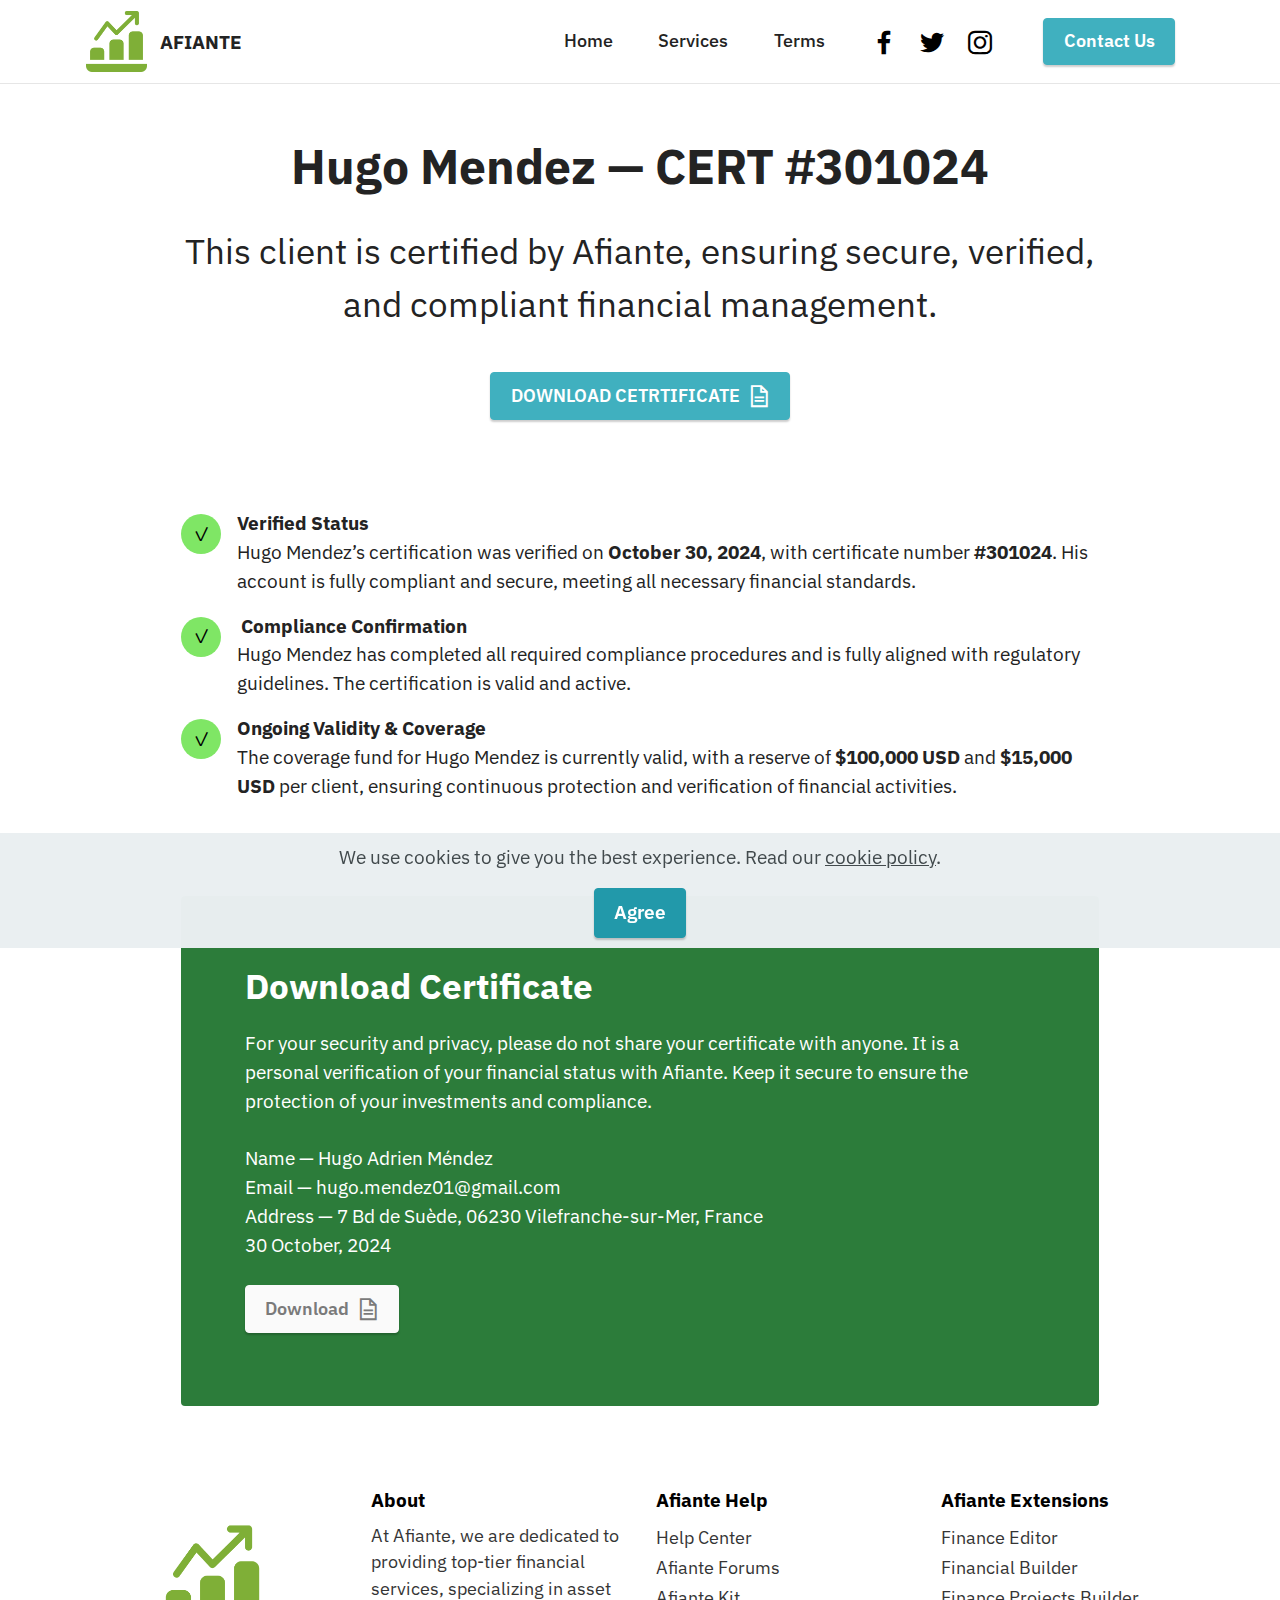
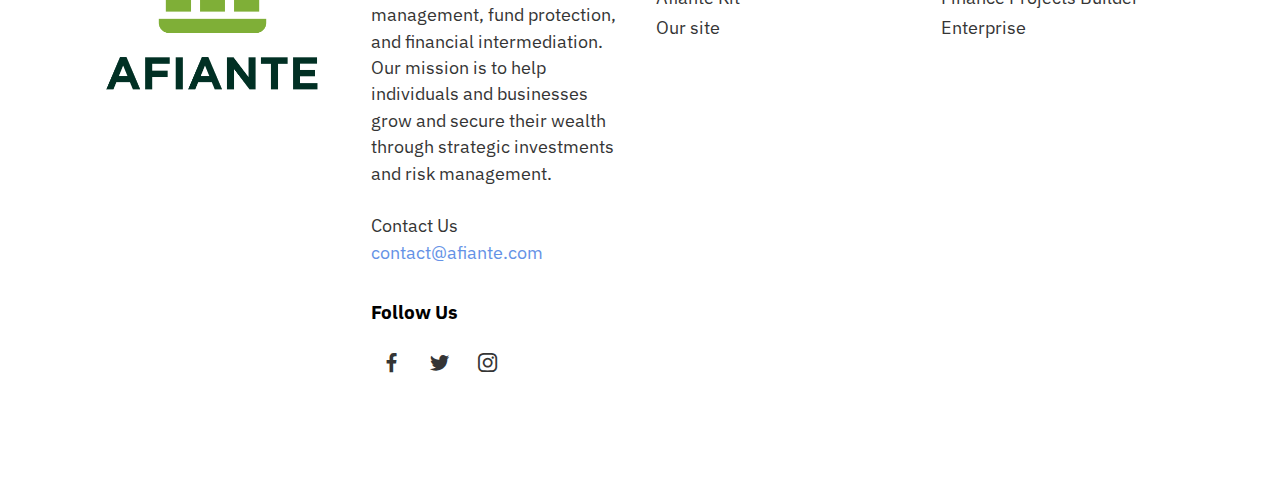
==== 301024.html @ 3132e997 "Add files via upload" ====
<!DOCTYPE html>
<html  >
<head>
  <!-- Site made with Mobirise Website Builder v5.0.29, https://mobirise.com -->
  <meta charset="UTF-8">
  <meta http-equiv="X-UA-Compatible" content="IE=edge">
  <meta name="generator" content="Mobirise v5.0.29, mobirise.com">
  <meta name="twitter:card" content="summary_large_image"/>
  <meta name="twitter:image:src" content="assets/images/301024-meta.png">
  <meta property="og:image" content="assets/images/301024-meta.png">
  <meta name="twitter:title" content="HUGO MENDEZ - CERTIFICATE #301024 | AFIANTE">
  <meta name="viewport" content="width=device-width, initial-scale=1, minimum-scale=1">
  <link rel="shortcut icon" href="assets/images/favicon-32x32-32x32-1.png" type="image/x-icon">
  <meta name="description" content="Hugo Mendez is certified by Afiante, ensuring their investments are managed with the highest standards of security, compliance, and transparency. Our certification process guarantees that all financial activities are verified, protected, and fully aligned with regulatory requirements.">
  
  
  <title>HUGO MENDEZ - CERTIFICATE #301024 | AFIANTE</title>
  <link rel="stylesheet" href="assets/web/assets/mobirise-icons2/mobirise2.css">
  <link rel="stylesheet" href="assets/tether/tether.min.css">
  <link rel="stylesheet" href="assets/bootstrap/css/bootstrap.min.css">
  <link rel="stylesheet" href="assets/bootstrap/css/bootstrap-grid.min.css">
  <link rel="stylesheet" href="assets/bootstrap/css/bootstrap-reboot.min.css">
  <link rel="stylesheet" href="assets/dropdown/css/style.css">
  <link rel="stylesheet" href="assets/socicon/css/styles.css">
  <link rel="stylesheet" href="assets/theme/css/style.css">
  <link rel="preload" as="style" href="assets/mobirise/css/mbr-additional.css"><link rel="stylesheet" href="assets/mobirise/css/mbr-additional.css" type="text/css">
  
  
  
  
</head>
<body>
  
  <section class="menu cid-uF2bvVmSn4" once="menu" id="menu1-16">
    
    <nav class="navbar navbar-dropdown navbar-fixed-top navbar-expand-lg">
        <div class="container">
            <div class="navbar-brand">
                <span class="navbar-logo">
                    <a href="index.html">
                        <img src="assets/images/4-121x121.png" alt="Afiante" style="height: 3.8rem;">
                    </a>
                </span>
                <span class="navbar-caption-wrap"><a class="navbar-caption text-black text-primary display-7" href="index.html">AFIANTE</a></span>
            </div>
            <button class="navbar-toggler" type="button" data-toggle="collapse" data-target="#navbarSupportedContent" aria-controls="navbarNavAltMarkup" aria-expanded="false" aria-label="Toggle navigation">
                <div class="hamburger">
                    <span></span>
                    <span></span>
                    <span></span>
                    <span></span>
                </div>
            </button>
            <div class="collapse navbar-collapse" id="navbarSupportedContent">
                <ul class="navbar-nav nav-dropdown" data-app-modern-menu="true"><li class="nav-item"><a class="nav-link link text-black text-primary display-4" href="index.html">Home</a></li><li class="nav-item"><a class="nav-link link text-black text-primary display-4" href="index.html#features13-r">Services</a></li>
                    <li class="nav-item"><a class="nav-link link text-black text-primary display-4" href="terms.html">
                            Terms</a></li></ul>
                <div class="icons-menu">
                    <a class="iconfont-wrapper" href="https://facebook.com/" target="_blank">
                        <span class="p-2 mbr-iconfont socicon-facebook socicon"></span>
                    </a>
                    <a class="iconfont-wrapper" href="https://x.com/" target="_blank">
                        <span class="p-2 mbr-iconfont socicon-twitter socicon"></span>
                    </a>
                    <a class="iconfont-wrapper" href="https://instagram.com/" target="_blank">
                        <span class="p-2 mbr-iconfont socicon-instagram socicon"></span>
                    </a>
                    
                </div>
                <div class="navbar-buttons mbr-section-btn"><a class="btn btn-success display-4" href="mailto:contact@afiante.com">
                        Contact Us</a></div>
            </div>
        </div>
    </nav>

</section>

<section class="engine"><a href="https://mobirise.info/r">free bootstrap templates</a></section><section class="content4 cid-uF2fAWMcVu" id="content4-1f">
    
    <div class="container">
        <div class="row justify-content-center">
            <div class="title col-md-12 col-lg-10">
                <h3 class="mbr-section-title mbr-fonts-style align-center mb-4 display-2">
                    <strong>Hugo Mendez — CERT #301024</strong></h3>
                <h4 class="mbr-section-subtitle align-center mbr-fonts-style mb-4 display-5">This client is certified by Afiante, ensuring secure, verified, and compliant financial management.</h4>
                <div class="mbr-section-btn align-center"><a class="btn btn-success display-4" href="https://afiante.com/301024.pdf" target="_blank"><span class="mobi-mbri mobi-mbri-file mbr-iconfont mbr-iconfont-btn"></span>DOWNLOAD CETRTIFICATE</a></div>
            </div>
        </div>
    </div>
</section>

<section class="content8 cid-uF2f9AU2Yx" id="content8-1a">
    
    <div class="container">
        <div class="row justify-content-center">
            <div class="counter-container col-md-12 col-lg-10">
                
                <div class="mbr-text mbr-fonts-style display-7">
                    <ul>
                        <li><strong>Verified Status<br></strong>Hugo Mendez’s certification was verified on <strong>October 30, 2024</strong>, with certificate number<strong> #301024</strong>. His account is fully compliant and secure, meeting all necessary financial standards.</li></ul><ul>
                        <li><strong>&nbsp;Compliance Confirmation<br></strong>Hugo Mendez has completed all required compliance procedures and is fully aligned with regulatory guidelines. The certification is valid and active.</li>
                        <li><strong>Ongoing Validity &amp; Coverage<br></strong>The coverage fund for Hugo Mendez is currently valid, with a reserve of <strong>$100,000 USD</strong> and <strong>$15,000 USD</strong> per client, ensuring continuous protection and verification of financial activities.</li>
                    </ul>
                </div>
            </div>
        </div>
    </div>
</section>

<section class="content15 cid-uF2fu4uPyX" id="content15-1d">

    

    
    <div class="container">
        <div class="row justify-content-center">
            <div class="card col-md-12 col-lg-10">
                <div class="card-wrapper">
                    <div class="card-box align-left">
                        <h4 class="card-title mbr-fonts-style mbr-white mb-3 display-5"><strong>Download Certificate</strong></h4>
                        <p class="mbr-text mbr-fonts-style display-7">For your security and privacy, please do not share your certificate with anyone. It is a personal verification of your financial status with Afiante. Keep it secure to ensure the protection of your investments and compliance.<br><br>Name — Hugo Adrien Méndez
<br>Email — hugo.mendez01@gmail.com
<br>Address — 7 Bd de Suède, 06230 Vilefranche-sur-Mer, France
<br> 30 October, 2024<br></p>
                        <div class="mbr-section-btn mt-3"><a class="btn btn-white display-4" href="https://afiante.com/301024.pdf" target="_blank"><span class="mobi-mbri mobi-mbri-file mbr-iconfont mbr-iconfont-btn"></span>Download</a></div>
                    </div>
                </div>
            </div>
        </div>
    </div>
</section>

<section class="footer4 cid-uF2bvWkUPP" once="footers" id="footer4-18">

    
    
    <div class="container">
        <div class="row mbr-white">
            <div class="col-12 col-md-6 col-lg-3">
                <div class="media-wrap">
                    <a href="index.html">
                        <img src="assets/images/dark-green-modern-illustrative-finance-service-logo-1-500x500.png" alt="Afiante">
                    </a>
                </div>
            </div>
            <div class="col-12 col-md-6 col-lg-3">
                <h5 class="mbr-section-subtitle mbr-fonts-style mb-2 display-7">
                    <strong>About</strong>
                </h5>
                <p class="mbr-text mbr-fonts-style mb-4 display-4">
                    At Afiante, we are dedicated to providing top-tier financial services, specializing in asset management, fund protection, and financial intermediation. Our mission is to help individuals and businesses grow and secure their wealth through strategic investments and risk management.<br><br>Contact Us<br><a href="mailto:contact@afiante.com" class="text-primary">contact@afiante.com</a><br></p>
                <h5 class="mbr-section-subtitle mbr-fonts-style mb-3 display-7">
                    <strong>Follow Us</strong>
                </h5>
                <div class="social-row display-7">
                    <div class="soc-item">
                        <a href="https://facebook.com/" target="_blank">
                            <span class="mbr-iconfont socicon-facebook socicon" style="color: rgb(53, 53, 53); fill: rgb(53, 53, 53);"></span>
                        </a>
                    </div>
                    <div class="soc-item">
                        <a href="https://x.com/" target="_blank">
                            <span class="mbr-iconfont socicon-twitter socicon" style="color: rgb(53, 53, 53); fill: rgb(53, 53, 53);"></span>
                        </a>
                    </div>
                    <div class="soc-item">
                        <a href="https://instagram.com/" target="_blank">
                            <span class="mbr-iconfont socicon-instagram socicon" style="color: rgb(53, 53, 53); fill: rgb(53, 53, 53);"></span>
                        </a>
                    </div>
                    
                </div>
            </div>
            <div class="col-12 col-md-6 col-lg-3">
                <h5 class="mbr-section-subtitle mbr-fonts-style mb-2 display-7">
                    <strong>Afiante Help</strong>
                </h5>
                <ul class="list mbr-fonts-style display-4">
                    <li class="mbr-text item-wrap">Help Center</li>
                    <li class="mbr-text item-wrap">Afiante Forums</li>
                    <li class="mbr-text item-wrap">Afiante Kit</li>
                    <li class="mbr-text item-wrap">Our site</li>
                </ul>
            </div>
            <div class="col-12 col-md-6 col-lg-3">
                <h5 class="mbr-section-subtitle mbr-fonts-style mb-2 display-7">
                    <strong>Afiante Extensions</strong>
                </h5>
                <ul class="list mbr-fonts-style display-4">
                    <li class="mbr-text item-wrap">Finance Editor</li>
                    <li class="mbr-text item-wrap">Financial Builder</li>
                    <li class="mbr-text item-wrap">Finance Projects Builder</li>
                    <li class="mbr-text item-wrap">Enterprise</li>
                </ul>
            </div>
        </div>
    </div>
</section>


  <script src="assets/web/assets/jquery/jquery.min.js"></script>
  <script src="assets/popper/popper.min.js"></script>
  <script src="assets/tether/tether.min.js"></script>
  <script src="assets/bootstrap/js/bootstrap.min.js"></script>
  <script src="assets/web/assets/cookies-alert-plugin/cookies-alert-core.js"></script>
  <script src="assets/web/assets/cookies-alert-plugin/cookies-alert-script.js"></script>
  <script src="assets/smoothscroll/smooth-scroll.js"></script>
  <script src="assets/dropdown/js/nav-dropdown.js"></script>
  <script src="assets/dropdown/js/navbar-dropdown.js"></script>
  <script src="assets/touchswipe/jquery.touch-swipe.min.js"></script>
  <script src="assets/theme/js/script.js"></script>
  
  
  
<input name="cookieData" type="hidden" data-cookie-customDialogSelector='null' data-cookie-colorText='#424a4d' data-cookie-colorBg='rgba(234, 239, 241, 0.99)' data-cookie-textButton='Agree' data-cookie-colorButton='#2299aa' data-cookie-colorLink='#424a4d' data-cookie-underlineLink='true' data-cookie-text="We use cookies to give you the best experience. Read our <a href='privacy.html'>cookie policy</a>.">
  </body>
</html>
---- assets/web/assets/mobirise-icons2/mobirise2.css ----
@font-face {
  font-family: 'Moririse2';
  font-display: swap;
  src:  url('mobirise2.eot?f2bix4');
  src:  url('mobirise2.eot?f2bix4#iefix') format('embedded-opentype'),
    url('mobirise2.ttf?f2bix4') format('truetype'),
    url('mobirise2.woff?f2bix4') format('woff'),
    url('mobirise2.svg?f2bix4#mobirise2') format('svg');
  font-weight: normal;
  font-style: normal;
}

[class^="mobi-"], [class*=" mobi-"] {
  /* use !important to prevent issues with browser extensions that change fonts */
  font-family: 'Moririse2' !important;
  speak: none;
  font-style: normal;
  font-weight: normal;
  font-variant: normal;
  text-transform: none;
  line-height: 1;

  /* Better Font Rendering =========== */
  -webkit-font-smoothing: antialiased;
  -moz-osx-font-smoothing: grayscale;
}

.mobi-mbri-add-submenu:before {
  content: "\e900";
}
.mobi-mbri-alert:before {
  content: "\e901";
}
.mobi-mbri-align-center:before {
  content: "\e902";
}
.mobi-mbri-align-justify:before {
  content: "\e903";
}
.mobi-mbri-align-left:before {
  content: "\e904";
}
.mobi-mbri-align-right:before {
  content: "\e905";
}
.mobi-mbri-android:before {
  content: "\e906";
}
.mobi-mbri-apple:before {
  content: "\e907";
}
.mobi-mbri-arrow-down:before {
  content: "\e908";
}
.mobi-mbri-arrow-next:before {
  content: "\e909";
}
.mobi-mbri-arrow-prev:before {
  content: "\e90a";
}
.mobi-mbri-arrow-up:before {
  content: "\e90b";
}
.mobi-mbri-bold:before {
  content: "\e90c";
}
.mobi-mbri-bookmark:before {
  content: "\e90d";
}
.mobi-mbri-bootstrap:before {
  content: "\e90e";
}
.mobi-mbri-briefcase:before {
  content: "\e90f";
}
.mobi-mbri-browse:before {
  content: "\e910";
}
.mobi-mbri-bulleted-list:before {
  content: "\e911";
}
.mobi-mbri-calendar:before {
  content: "\e912";
}
.mobi-mbri-camera:before {
  content: "\e913";
}
.mobi-mbri-cart-add:before {
  content: "\e914";
}
.mobi-mbri-cart-full:before {
  content: "\e915";
}
.mobi-mbri-cash:before {
  content: "\e916";
}
.mobi-mbri-change-style:before {
  content: "\e917";
}
.mobi-mbri-chat:before {
  content: "\e918";
}
.mobi-mbri-clock:before {
  content: "\e919";
}
.mobi-mbri-close:before {
  content: "\e91a";
}
.mobi-mbri-cloud:before {
  content: "\e91b";
}
.mobi-mbri-code:before {
  content: "\e91c";
}
.mobi-mbri-contact-form:before {
  content: "\e91d";
}
.mobi-mbri-credit-card:before {
  content: "\e91e";
}
.mobi-mbri-cursor-click:before {
  content: "\e91f";
}
.mobi-mbri-cust-feedback:before {
  content: "\e920";
}
.mobi-mbri-database:before {
  content: "\e921";
}
.mobi-mbri-delivery:before {
  content: "\e922";
}
.mobi-mbri-desktop:before {
  content: "\e923";
}
.mobi-mbri-devices:before {
  content: "\e924";
}
.mobi-mbri-down:before {
  content: "\e925";
}
.mobi-mbri-download-2:before {
  content: "\e926";
}
.mobi-mbri-download:before {
  content: "\e927";
}
.mobi-mbri-drag-n-drop-2:before {
  content: "\e928";
}
.mobi-mbri-drag-n-drop:before {
  content: "\e929";
}
.mobi-mbri-edit-2:before {
  content: "\e92a";
}
.mobi-mbri-edit:before {
  content: "\e92b";
}
.mobi-mbri-error:before {
  content: "\e92c";
}
.mobi-mbri-extension:before {
  content: "\e92d";
}
.mobi-mbri-features:before {
  content: "\e92e";
}
.mobi-mbri-file:before {
  content: "\e92f";
}
.mobi-mbri-flag:before {
  content: "\e930";
}
.mobi-mbri-folder:before {
  content: "\e931";
}
.mobi-mbri-gift:before {
  content: "\e932";
}
.mobi-mbri-github:before {
  content: "\e933";
}
.mobi-mbri-globe-2:before {
  content: "\e934";
}
.mobi-mbri-globe:before {
  content: "\e935";
}
.mobi-mbri-growing-chart:before {
  content: "\e936";
}
.mobi-mbri-hearth:before {
  content: "\e937";
}
.mobi-mbri-help:before {
  content: "\e938";
}
.mobi-mbri-home:before {
  content: "\e939";
}
.mobi-mbri-hot-cup:before {
  content: "\e93a";
}
.mobi-mbri-idea:before {
  content: "\e93b";
}
.mobi-mbri-image-gallery:before {
  content: "\e93c";
}
.mobi-mbri-image-slider:before {
  content: "\e93d";
}
.mobi-mbri-info:before {
  content: "\e93e";
}
.mobi-mbri-italic:before {
  content: "\e93f";
}
.mobi-mbri-key:before {
  content: "\e940";
}
.mobi-mbri-laptop:before {
  content: "\e941";
}
.mobi-mbri-layers:before {
  content: "\e942";
}
.mobi-mbri-left-right:before {
  content: "\e943";
}
.mobi-mbri-left:before {
  content: "\e944";
}
.mobi-mbri-letter:before {
  content: "\e945";
}
.mobi-mbri-like:before {
  content: "\e946";
}
.mobi-mbri-link:before {
  content: "\e947";
}
.mobi-mbri-lock:before {
  content: "\e948";
}
.mobi-mbri-login:before {
  content: "\e949";
}
.mobi-mbri-logout:before {
  content: "\e94a";
}
.mobi-mbri-magic-stick:before {
  content: "\e94b";
}
.mobi-mbri-map-pin:before {
  content: "\e94c";
}
.mobi-mbri-menu:before {
  content: "\e94d";
}
.mobi-mbri-mobile-2:before {
  content: "\e94e";
}
.mobi-mbri-mobile-horizontal:before {
  content: "\e94f";
}
.mobi-mbri-mobile:before {
  content: "\e950";
}
.mobi-mbri-mobirise:before {
  content: "\e951";
}
.mobi-mbri-more-horizontal:before {
  content: "\e952";
}
.mobi-mbri-more-vertical:before {
  content: "\e953";
}
.mobi-mbri-music:before {
  content: "\e954";
}
.mobi-mbri-new-file:before {
  content: "\e955";
}
.mobi-mbri-numbered-list:before {
  content: "\e956";
}
.mobi-mbri-opened-folder:before {
  content: "\e957";
}
.mobi-mbri-pages:before {
  content: "\e958";
}
.mobi-mbri-paper-plane:before {
  content: "\e959";
}
.mobi-mbri-paperclip:before {
  content: "\e95a";
}
.mobi-mbri-phone:before {
  content: "\e95b";
}
.mobi-mbri-photo:before {
  content: "\e95c";
}
.mobi-mbri-photos:before {
  content: "\e95d";
}
.mobi-mbri-pin:before {
  content: "\e95e";
}
.mobi-mbri-play:before {
  content: "\e95f";
}
.mobi-mbri-plus:before {
  content: "\e960";
}
.mobi-mbri-preview:before {
  content: "\e961";
}
.mobi-mbri-print:before {
  content: "\e962";
}
.mobi-mbri-protect:before {
  content: "\e963";
}
.mobi-mbri-question:before {
  content: "\e964";
}
.mobi-mbri-quote-left:before {
  content: "\e965";
}
.mobi-mbri-quote-right:before {
  content: "\e966";
}
.mobi-mbri-redo:before {
  content: "\e967";
}
.mobi-mbri-refresh:before {
  content: "\e968";
}
.mobi-mbri-responsive-2:before {
  content: "\e969";
}
.mobi-mbri-responsive:before {
  content: "\e96a";
}
.mobi-mbri-right:before {
  content: "\e96b";
}
.mobi-mbri-rocket:before {
  content: "\e96c";
}
.mobi-mbri-sad-face:before {
  content: "\e96d";
}
.mobi-mbri-sale:before {
  content: "\e96e";
}
.mobi-mbri-save:before {
  content: "\e96f";
}
.mobi-mbri-search:before {
  content: "\e970";
}
.mobi-mbri-setting-2:before {
  content: "\e971";
}
.mobi-mbri-setting-3:before {
  content: "\e972";
}
.mobi-mbri-setting:before {
  content: "\e973";
}
.mobi-mbri-share:before {
  content: "\e974";
}
.mobi-mbri-shopping-bag:before {
  content: "\e975";
}
.mobi-mbri-shopping-basket:before {
  content: "\e976";
}
.mobi-mbri-shopping-cart:before {
  content: "\e977";
}
.mobi-mbri-sites:before {
  content: "\e978";
}
.mobi-mbri-smile-face:before {
  content: "\e979";
}
.mobi-mbri-speed:before {
  content: "\e97a";
}
.mobi-mbri-star:before {
  content: "\e97b";
}
.mobi-mbri-success:before {
  content: "\e97c";
}
.mobi-mbri-sun:before {
  content: "\e97d";
}
.mobi-mbri-sun2:before {
  content: "\e97e";
}
.mobi-mbri-tablet-vertical:before {
  content: "\e97f";
}
.mobi-mbri-tablet:before {
  content: "\e980";
}
.mobi-mbri-target:before {
  content: "\e981";
}
.mobi-mbri-timer:before {
  content: "\e982";
}
.mobi-mbri-to-ftp:before {
  content: "\e983";
}
.mobi-mbri-to-local-drive:before {
  content: "\e984";
}
.mobi-mbri-touch-swipe:before {
  content: "\e985";
}
.mobi-mbri-touch:before {
  content: "\e986";
}
.mobi-mbri-trash:before {
  content: "\e987";
}
.mobi-mbri-underline:before {
  content: "\e988";
}
.mobi-mbri-undo:before {
  content: "\e989";
}
.mobi-mbri-unlink:before {
  content: "\e98a";
}
.mobi-mbri-unlock:before {
  content: "\e98b";
}
.mobi-mbri-up-down:before {
  content: "\e98c";
}
.mobi-mbri-up:before {
  content: "\e98d";
}
.mobi-mbri-update:before {
  content: "\e98e";
}
.mobi-mbri-upload-2:before {
  content: "\e98f";
}
.mobi-mbri-upload:before {
  content: "\e990";
}
.mobi-mbri-user-2:before {
  content: "\e991";
}
.mobi-mbri-user:before {
  content: "\e992";
}
.mobi-mbri-users:before {
  content: "\e993";
}
.mobi-mbri-video-play:before {
  content: "\e994";
}
.mobi-mbri-video:before {
  content: "\e995";
}
.mobi-mbri-watch:before {
  content: "\e996";
}
.mobi-mbri-website-theme-2:before {
  content: "\e997";
}
.mobi-mbri-website-theme:before {
  content: "\e998";
}
.mobi-mbri-wifi:before {
  content: "\e999";
}
.mobi-mbri-windows:before {
  content: "\e99a";
}
.mobi-mbri-zoom-in:before {
  content: "\e99b";
}
.mobi-mbri-zoom-out:before {
  content: "\e99c";
}
---- assets/dropdown/css/style.css ----
.navbar-dropdown {
  left: 0;
  padding: 0;
  position: absolute;
  right: 0;
  top: 0;
  transition: all 0.45s ease;
  z-index: 1030;
  background: #282828; }
  .navbar-dropdown .navbar-logo {
    margin-right: 0.8rem;
    transition: margin 0.3s ease-in-out;
    vertical-align: middle; }
    .navbar-dropdown .navbar-logo img {
      height: 3.125rem;
      transition: all 0.3s ease-in-out; }
    .navbar-dropdown .navbar-logo.mbr-iconfont {
      font-size: 3.125rem;
      line-height: 3.125rem; }
  .navbar-dropdown .navbar-caption {
    font-weight: 700;
    white-space: normal;
    vertical-align: -4px;
    line-height: 3.125rem !important; }
    .navbar-dropdown .navbar-caption, .navbar-dropdown .navbar-caption:hover {
      color: inherit;
      text-decoration: none; }
  .navbar-dropdown .mbr-iconfont + .navbar-caption {
    vertical-align: -1px; }
  .navbar-dropdown.navbar-fixed-top {
    position: fixed; }
  .navbar-dropdown .navbar-brand span {
    vertical-align: -4px; }
  .navbar-dropdown.bg-color.transparent {
    background: none; }
  .navbar-dropdown.navbar-short .navbar-brand {
    padding: 0.625rem 0; }
    .navbar-dropdown.navbar-short .navbar-brand span {
      vertical-align: -1px; }
  .navbar-dropdown.navbar-short .navbar-caption {
    line-height: 2.375rem !important;
    vertical-align: -2px; }
  .navbar-dropdown.navbar-short .navbar-logo {
    margin-right: 0.5rem; }
    .navbar-dropdown.navbar-short .navbar-logo img {
      height: 2.375rem; }
    .navbar-dropdown.navbar-short .navbar-logo.mbr-iconfont {
      font-size: 2.375rem;
      line-height: 2.375rem; }
  .navbar-dropdown.navbar-short .mbr-table-cell {
    height: 3.625rem; }
  .navbar-dropdown .navbar-close {
    left: 0.6875rem;
    position: fixed;
    top: 0.75rem;
    z-index: 1000; }
  .navbar-dropdown .hamburger-icon {
    content: "";
    display: inline-block;
    vertical-align: middle;
    width: 16px;
    -webkit-box-shadow: 0 -6px 0 1px #282828,0 0 0 1px #282828,0 6px 0 1px #282828;
    -moz-box-shadow: 0 -6px 0 1px #282828,0 0 0 1px #282828,0 6px 0 1px #282828;
    box-shadow: 0 -6px 0 1px #282828,0 0 0 1px #282828,0 6px 0 1px #282828; }

.dropdown-menu .dropdown-toggle[data-toggle="dropdown-submenu"]::after {
  border-bottom: 0.35em solid transparent;
  border-left: 0.35em solid;
  border-right: 0;
  border-top: 0.35em solid transparent;
  margin-left: 0.3rem; }

.dropdown-menu .dropdown-item:focus {
  outline: 0; }

.nav-dropdown {
  font-size: 0.75rem;
  font-weight: 500;
  height: auto !important; }
  .nav-dropdown .nav-btn {
    padding-left: 1rem; }
  .nav-dropdown .link {
    margin: .667em 1.667em;
    font-weight: 500;
    padding: 0;
    transition: color .2s ease-in-out; }
    .nav-dropdown .link.dropdown-toggle {
      margin-right: 2.583em; }
      .nav-dropdown .link.dropdown-toggle::after {
        margin-left: .25rem;
        border-top: 0.35em solid;
        border-right: 0.35em solid transparent;
        border-left: 0.35em solid transparent;
        border-bottom: 0; }
      .nav-dropdown .link.dropdown-toggle[aria-expanded="true"] {
        margin: 0;
        padding: 0.667em 3.263em  0.667em 1.667em; }
  .nav-dropdown .link::after,
  .nav-dropdown .dropdown-item::after {
    color: inherit; }
  .nav-dropdown .btn {
    font-size: 0.75rem;
    font-weight: 700;
    letter-spacing: 0;
    margin-bottom: 0;
    padding-left: 1.25rem;
    padding-right: 1.25rem; }
  .nav-dropdown .dropdown-menu {
    border-radius: 0;
    border: 0;
    left: 0;
    margin: 0;
    padding-bottom: 1.25rem;
    padding-top: 1.25rem;
    position: relative; }
  .nav-dropdown .dropdown-submenu {
    margin-left: 0.125rem;
    top: 0; }
  .nav-dropdown .dropdown-item {
    font-weight: 500;
    line-height: 2;
    padding: 0.3846em 4.615em 0.3846em 1.5385em;
    position: relative;
    transition: color .2s ease-in-out, background-color .2s ease-in-out; }
    .nav-dropdown .dropdown-item::after {
      margin-top: -0.3077em;
      position: absolute;
      right: 1.1538em;
      top: 50%; }
    .nav-dropdown .dropdown-item:focus, .nav-dropdown .dropdown-item:hover {
      background: none; }

@media (max-width: 767px) {
  .nav-dropdown.navbar-toggleable-sm {
    bottom: 0;
    display: none;
    left: 0;
    overflow-x: hidden;
    position: fixed;
    top: 0;
    transform: translateX(-100%);
    -ms-transform: translateX(-100%);
    -webkit-transform: translateX(-100%);
    width: 18.75rem;
    z-index: 999; } }
.nav-dropdown.navbar-toggleable-xl {
  bottom: 0;
  display: none;
  left: 0;
  overflow-x: hidden;
  position: fixed;
  top: 0;
  transform: translateX(-100%);
  -ms-transform: translateX(-100%);
  -webkit-transform: translateX(-100%);
  width: 18.75rem;
  z-index: 999; }

.nav-dropdown-sm {
  display: block !important;
  overflow-x: hidden;
  overflow: auto;
  padding-top: 3.875rem; }
  .nav-dropdown-sm::after {
    content: "";
    display: block;
    height: 3rem;
    width: 100%; }
  .nav-dropdown-sm.collapse.in ~ .navbar-close {
    display: block !important; }
  .nav-dropdown-sm.collapsing, .nav-dropdown-sm.collapse.in {
    transform: translateX(0);
    -ms-transform: translateX(0);
    -webkit-transform: translateX(0);
    transition: all 0.25s ease-out;
    -webkit-transition: all 0.25s ease-out;
    background: #282828; }
  .nav-dropdown-sm.collapsing[aria-expanded="false"] {
    transform: translateX(-100%);
    -ms-transform: translateX(-100%);
    -webkit-transform: translateX(-100%); }
  .nav-dropdown-sm .nav-item {
    display: block;
    margin-left: 0 !important;
    padding-left: 0; }
  .nav-dropdown-sm .link,
  .nav-dropdown-sm .dropdown-item {
    border-top: 1px dotted rgba(255, 255, 255, 0.1);
    font-size: 0.8125rem;
    line-height: 1.6;
    margin: 0 !important;
    padding: 0.875rem 2.4rem 0.875rem 1.5625rem !important;
    position: relative;
    white-space: normal; }
    .nav-dropdown-sm .link:focus, .nav-dropdown-sm .link:hover,
    .nav-dropdown-sm .dropdown-item:focus,
    .nav-dropdown-sm .dropdown-item:hover {
      background: rgba(0, 0, 0, 0.2) !important;
      color: #c0a375; }
  .nav-dropdown-sm .nav-btn {
    position: relative;
    padding: 1.5625rem 1.5625rem 0 1.5625rem; }
    .nav-dropdown-sm .nav-btn::before {
      border-top: 1px dotted rgba(255, 255, 255, 0.1);
      content: "";
      left: 0;
      position: absolute;
      top: 0;
      width: 100%; }
    .nav-dropdown-sm .nav-btn + .nav-btn {
      padding-top: 0.625rem; }
      .nav-dropdown-sm .nav-btn + .nav-btn::before {
        display: none; }
  .nav-dropdown-sm .btn {
    padding: 0.625rem 0; }
  .nav-dropdown-sm .dropdown-toggle[data-toggle="dropdown-submenu"]::after {
    margin-left: .25rem;
    border-top: 0.35em solid;
    border-right: 0.35em solid transparent;
    border-left: 0.35em solid transparent;
    border-bottom: 0; }
  .nav-dropdown-sm .dropdown-toggle[data-toggle="dropdown-submenu"][aria-expanded="true"]::after {
    border-top: 0;
    border-right: 0.35em solid transparent;
    border-left: 0.35em solid transparent;
    border-bottom: 0.35em solid; }
  .nav-dropdown-sm .dropdown-menu {
    margin: 0;
    padding: 0;
    position: relative;
    top: 0;
    left: 0;
    width: 100%;
    border: 0;
    float: none;
    border-radius: 0;
    background: none; }
  .nav-dropdown-sm .dropdown-submenu {
    left: 100%;
    margin-left: 0.125rem;
    margin-top: -1.25rem;
    top: 0; }

.navbar-toggleable-sm .nav-dropdown .dropdown-menu {
  position: absolute; }

.navbar-toggleable-sm .nav-dropdown .dropdown-submenu {
  left: 100%;
  margin-left: 0.125rem;
  margin-top: -1.25rem;
  top: 0; }

.navbar-toggleable-sm.opened .nav-dropdown .dropdown-menu {
  position: relative; }

.navbar-toggleable-sm.opened .nav-dropdown .dropdown-submenu {
  left: 0;
  margin-left: 00rem;
  margin-top: 0rem;
  top: 0; }

.is-builder .nav-dropdown.collapsing {
  transition: none !important; }

/*# sourceMappingURL=style.css.map */
---- assets/socicon/css/styles.css ----
@charset "UTF-8";

@font-face {
  font-family: 'Socicon';
  src:  url('../fonts/socicon.eot');
  src:  url('../fonts/socicon.eot?#iefix') format('embedded-opentype'),
    url('../fonts/socicon.woff2') format('woff2'),
    url('../fonts/socicon.ttf') format('truetype'),
    url('../fonts/socicon.woff') format('woff'),
    url('../fonts/socicon.svg#socicon') format('svg');
  font-weight: normal;
  font-style: normal;
}

[data-icon]:before {
  font-family: "socicon" !important;
  content: attr(data-icon);
  font-style: normal !important;
  font-weight: normal !important;
  font-variant: normal !important;
  text-transform: none !important;
  speak: none;
  line-height: 1;
  -webkit-font-smoothing: antialiased;
  -moz-osx-font-smoothing: grayscale;
}

[class^="socicon-"], [class*=" socicon-"] {
  /* use !important to prevent issues with browser extensions that change fonts */
  font-family: 'Socicon' !important;
  speak: none;
  font-style: normal;
  font-weight: normal;
  font-variant: normal;
  text-transform: none;
  line-height: 1;

  /* Better Font Rendering =========== */
  -webkit-font-smoothing: antialiased;
  -moz-osx-font-smoothing: grayscale;
}

.socicon-eitaa:before {
  content: "\e97c";
}
.socicon-soroush:before {
  content: "\e97d";
}
.socicon-bale:before {
  content: "\e97e";
}
.socicon-zazzle:before {
  content: "\e97b";
}
.socicon-society6:before {
  content: "\e97a";
}
.socicon-redbubble:before {
  content: "\e979";
}
.socicon-avvo:before {
  content: "\e978";
}
.socicon-stitcher:before {
  content: "\e977";
}
.socicon-googlehangouts:before {
  content: "\e974";
}
.socicon-dlive:before {
  content: "\e975";
}
.socicon-vsco:before {
  content: "\e976";
}
.socicon-flipboard:before {
  content: "\e973";
}
.socicon-ubuntu:before {
  content: "\e958";
}
.socicon-artstation:before {
  content: "\e959";
}
.socicon-invision:before {
  content: "\e95a";
}
.socicon-torial:before {
  content: "\e95b";
}
.socicon-collectorz:before {
  content: "\e95c";
}
.socicon-seenthis:before {
  content: "\e95d";
}
.socicon-googleplaymusic:before {
  content: "\e95e";
}
.socicon-debian:before {
  content: "\e95f";
}
.socicon-filmfreeway:before {
  content: "\e960";
}
.socicon-gnome:before {
  content: "\e961";
}
.socicon-itchio:before {
  content: "\e962";
}
.socicon-jamendo:before {
  content: "\e963";
}
.socicon-mix:before {
  content: "\e964";
}
.socicon-sharepoint:before {
  content: "\e965";
}
.socicon-tinder:before {
  content: "\e966";
}
.socicon-windguru:before {
  content: "\e967";
}
.socicon-cdbaby:before {
  content: "\e968";
}
.socicon-elementaryos:before {
  content: "\e969";
}
.socicon-stage32:before {
  content: "\e96a";
}
.socicon-tiktok:before {
  content: "\e96b";
}
.socicon-gitter:before {
  content: "\e96c";
}
.socicon-letterboxd:before {
  content: "\e96d";
}
.socicon-threema:before {
  content: "\e96e";
}
.socicon-splice:before {
  content: "\e96f";
}
.socicon-metapop:before {
  content: "\e970";
}
.socicon-naver:before {
  content: "\e971";
}
.socicon-remote:before {
  content: "\e972";
}
.socicon-internet:before {
  content: "\e957";
}
.socicon-moddb:before {
  content: "\e94b";
}
.socicon-indiedb:before {
  content: "\e94c";
}
.socicon-traxsource:before {
  content: "\e94d";
}
.socicon-gamefor:before {
  content: "\e94e";
}
.socicon-pixiv:before {
  content: "\e94f";
}
.socicon-myanimelist:before {
  content: "\e950";
}
.socicon-blackberry:before {
  content: "\e951";
}
.socicon-wickr:before {
  content: "\e952";
}
.socicon-spip:before {
  content: "\e953";
}
.socicon-napster:before {
  content: "\e954";
}
.socicon-beatport:before {
  content: "\e955";
}
.socicon-hackerone:before {
  content: "\e956";
}
.socicon-hackernews:before {
  content: "\e946";
}
.socicon-smashwords:before {
  content: "\e947";
}
.socicon-kobo:before {
  content: "\e948";
}
.socicon-bookbub:before {
  content: "\e949";
}
.socicon-mailru:before {
  content: "\e94a";
}
.socicon-gitlab:before {
  content: "\e945";
}
.socicon-instructables:before {
  content: "\e944";
}
.socicon-portfolio:before {
  content: "\e943";
}
.socicon-codered:before {
  content: "\e940";
}
.socicon-origin:before {
  content: "\e941";
}
.socicon-nextdoor:before {
  content: "\e942";
}
.socicon-udemy:before {
  content: "\e93f";
}
.socicon-livemaster:before {
  content: "\e93e";
}
.socicon-crunchbase:before {
  content: "\e93b";
}
.socicon-homefy:before {
  content: "\e93c";
}
.socicon-calendly:before {
  content: "\e93d";
}
.socicon-realtor:before {
  content: "\e90f";
}
.socicon-tidal:before {
  content: "\e910";
}
.socicon-qobuz:before {
  content: "\e911";
}
.socicon-natgeo:before {
  content: "\e912";
}
.socicon-mastodon:before {
  content: "\e913";
}
.socicon-unsplash:before {
  content: "\e914";
}
.socicon-homeadvisor:before {
  content: "\e915";
}
.socicon-angieslist:before {
  content: "\e916";
}
.socicon-codepen:before {
  content: "\e917";
}
.socicon-slack:before {
  content: "\e918";
}
.socicon-openaigym:before {
  content: "\e919";
}
.socicon-logmein:before {
  content: "\e91a";
}
.socicon-fiverr:before {
  content: "\e91b";
}
.socicon-gotomeeting:before {
  content: "\e91c";
}
.socicon-aliexpress:before {
  content: "\e91d";
}
.socicon-guru:before {
  content: "\e91e";
}
.socicon-appstore:before {
  content: "\e91f";
}
.socicon-homes:before {
  content: "\e920";
}
.socicon-zoom:before {
  content: "\e921";
}
.socicon-alibaba:before {
  content: "\e922";
}
.socicon-craigslist:before {
  content: "\e923";
}
.socicon-wix:before {
  content: "\e924";
}
.socicon-redfin:before {
  content: "\e925";
}
.socicon-googlecalendar:before {
  content: "\e926";
}
.socicon-shopify:before {
  content: "\e927";
}
.socicon-freelancer:before {
  content: "\e928";
}
.socicon-seedrs:before {
  content: "\e929";
}
.socicon-bing:before {
  content: "\e92a";
}
.socicon-doodle:before {
  content: "\e92b";
}
.socicon-bonanza:before {
  content: "\e92c";
}
.socicon-squarespace:before {
  content: "\e92d";
}
.socicon-toptal:before {
  content: "\e92e";
}
.socicon-gust:before {
  content: "\e92f";
}
.socicon-ask:before {
  content: "\e930";
}
.socicon-trulia:before {
  content: "\e931";
}
.socicon-loomly:before {
  content: "\e932";
}
.socicon-ghost:before {
  content: "\e933";
}
.socicon-upwork:before {
  content: "\e934";
}
.socicon-fundable:before {
  content: "\e935";
}
.socicon-booking:before {
  content: "\e936";
}
.socicon-googlemaps:before {
  content: "\e937";
}
.socicon-zillow:before {
  content: "\e938";
}
.socicon-niconico:before {
  content: "\e939";
}
.socicon-toneden:before {
  content: "\e93a";
}
.socicon-augment:before {
  content: "\e908";
}
.socicon-bitbucket:before {
  content: "\e909";
}
.socicon-fyuse:before {
  content: "\e90a";
}
.socicon-yt-gaming:before {
  content: "\e90b";
}
.socicon-sketchfab:before {
  content: "\e90c";
}
.socicon-mobcrush:before {
  content: "\e90d";
}
.socicon-microsoft:before {
  content: "\e90e";
}
.socicon-pandora:before {
  content: "\e907";
}
.socicon-messenger:before {
  content: "\e906";
}
.socicon-gamewisp:before {
  content: "\e905";
}
.socicon-bloglovin:before {
  content: "\e904";
}
.socicon-tunein:before {
  content: "\e903";
}
.socicon-gamejolt:before {
  content: "\e901";
}
.socicon-trello:before {
  content: "\e902";
}
.socicon-spreadshirt:before {
  content: "\e900";
}
.socicon-500px:before {
  content: "\e000";
}
.socicon-8tracks:before {
  content: "\e001";
}
.socicon-airbnb:before {
  content: "\e002";
}
.socicon-alliance:before {
  content: "\e003";
}
.socicon-amazon:before {
  content: "\e004";
}
.socicon-amplement:before {
  content: "\e005";
}
.socicon-android:before {
  content: "\e006";
}
.socicon-angellist:before {
  content: "\e007";
}
.socicon-apple:before {
  content: "\e008";
}
.socicon-appnet:before {
  content: "\e009";
}
.socicon-baidu:before {
  content: "\e00a";
}
.socicon-bandcamp:before {
  content: "\e00b";
}
.socicon-battlenet:before {
  content: "\e00c";
}
.socicon-mixer:before {
  content: "\e00d";
}
.socicon-bebee:before {
  content: "\e00e";
}
.socicon-bebo:before {
  content: "\e00f";
}
.socicon-behance:before {
  content: "\e010";
}
.socicon-blizzard:before {
  content: "\e011";
}
.socicon-blogger:before {
  content: "\e012";
}
.socicon-buffer:before {
  content: "\e013";
}
.socicon-chrome:before {
  content: "\e014";
}
.socicon-coderwall:before {
  content: "\e015";
}
.socicon-curse:before {
  content: "\e016";
}
.socicon-dailymotion:before {
  content: "\e017";
}
.socicon-deezer:before {
  content: "\e018";
}
.socicon-delicious:before {
  content: "\e019";
}
.socicon-deviantart:before {
  content: "\e01a";
}
.socicon-diablo:before {
  content: "\e01b";
}
.socicon-digg:before {
  content: "\e01c";
}
.socicon-discord:before {
  content: "\e01d";
}
.socicon-disqus:before {
  content: "\e01e";
}
.socicon-douban:before {
  content: "\e01f";
}
.socicon-draugiem:before {
  content: "\e020";
}
.socicon-dribbble:before {
  content: "\e021";
}
.socicon-drupal:before {
  content: "\e022";
}
.socicon-ebay:before {
  content: "\e023";
}
.socicon-ello:before {
  content: "\e024";
}
.socicon-endomodo:before {
  content: "\e025";
}
.socicon-envato:before {
  content: "\e026";
}
.socicon-etsy:before {
  content: "\e027";
}
.socicon-facebook:before {
  content: "\e028";
}
.socicon-feedburner:before {
  content: "\e029";
}
.socicon-filmweb:before {
  content: "\e02a";
}
.socicon-firefox:before {
  content: "\e02b";
}
.socicon-flattr:before {
  content: "\e02c";
}
.socicon-flickr:before {
  content: "\e02d";
}
.socicon-formulr:before {
  content: "\e02e";
}
.socicon-forrst:before {
  content: "\e02f";
}
.socicon-foursquare:before {
  content: "\e030";
}
.socicon-friendfeed:before {
  content: "\e031";
}
.socicon-github:before {
  content: "\e032";
}
.socicon-goodreads:before {
  content: "\e033";
}
.socicon-google:before {
  content: "\e034";
}
.socicon-googlescholar:before {
  content: "\e035";
}
.socicon-googlegroups:before {
  content: "\e036";
}
.socicon-googlephotos:before {
  content: "\e037";
}
.socicon-googleplus:before {
  content: "\e038";
}
.socicon-grooveshark:before {
  content: "\e039";
}
.socicon-hackerrank:before {
  content: "\e03a";
}
.socicon-hearthstone:before {
  content: "\e03b";
}
.socicon-hellocoton:before {
  content: "\e03c";
}
.socicon-heroes:before {
  content: "\e03d";
}
.socicon-smashcast:before {
  content: "\e03e";
}
.socicon-horde:before {
  content: "\e03f";
}
.socicon-houzz:before {
  content: "\e040";
}
.socicon-icq:before {
  content: "\e041";
}
.socicon-identica:before {
  content: "\e042";
}
.socicon-imdb:before {
  content: "\e043";
}
.socicon-instagram:before {
  content: "\e044";
}
.socicon-issuu:before {
  content: "\e045";
}
.socicon-istock:before {
  content: "\e046";
}
.socicon-itunes:before {
  content: "\e047";
}
.socicon-keybase:before {
  content: "\e048";
}
.socicon-lanyrd:before {
  content: "\e049";
}
.socicon-lastfm:before {
  content: "\e04a";
}
.socicon-line:before {
  content: "\e04b";
}
.socicon-linkedin:before {
  content: "\e04c";
}
.socicon-livejournal:before {
  content: "\e04d";
}
.socicon-lyft:before {
  content: "\e04e";
}
.socicon-macos:before {
  content: "\e04f";
}
.socicon-mail:before {
  content: "\e050";
}
.socicon-medium:before {
  content: "\e051";
}
.socicon-meetup:before {
  content: "\e052";
}
.socicon-mixcloud:before {
  content: "\e053";
}
.socicon-modelmayhem:before {
  content: "\e054";
}
.socicon-mumble:before {
  content: "\e055";
}
.socicon-myspace:before {
  content: "\e056";
}
.socicon-newsvine:before {
  content: "\e057";
}
.socicon-nintendo:before {
  content: "\e058";
}
.socicon-npm:before {
  content: "\e059";
}
.socicon-odnoklassniki:before {
  content: "\e05a";
}
.socicon-openid:before {
  content: "\e05b";
}
.socicon-opera:before {
  content: "\e05c";
}
.socicon-outlook:before {
  content: "\e05d";
}
.socicon-overwatch:before {
  content: "\e05e";
}
.socicon-patreon:before {
  content: "\e05f";
}
.socicon-paypal:before {
  content: "\e060";
}
.socicon-periscope:before {
  content: "\e061";
}
.socicon-persona:before {
  content: "\e062";
}
.socicon-pinterest:before {
  content: "\e063";
}
.socicon-play:before {
  content: "\e064";
}
.socicon-player:before {
  content: "\e065";
}
.socicon-playstation:before {
  content: "\e066";
}
.socicon-pocket:before {
  content: "\e067";
}
.socicon-qq:before {
  content: "\e068";
}
.socicon-quora:before {
  content: "\e069";
}
.socicon-raidcall:before {
  content: "\e06a";
}
.socicon-ravelry:before {
  content: "\e06b";
}
.socicon-reddit:before {
  content: "\e06c";
}
.socicon-renren:before {
  content: "\e06d";
}
.socicon-researchgate:before {
  content: "\e06e";
}
.socicon-residentadvisor:before {
  content: "\e06f";
}
.socicon-reverbnation:before {
  content: "\e070";
}
.socicon-rss:before {
  content: "\e071";
}
.socicon-sharethis:before {
  content: "\e072";
}
.socicon-skype:before {
  content: "\e073";
}
.socicon-slideshare:before {
  content: "\e074";
}
.socicon-smugmug:before {
  content: "\e075";
}
.socicon-snapchat:before {
  content: "\e076";
}
.socicon-songkick:before {
  content: "\e077";
}
.socicon-soundcloud:before {
  content: "\e078";
}
.socicon-spotify:before {
  content: "\e079";
}
.socicon-stackexchange:before {
  content: "\e07a";
}
.socicon-stackoverflow:before {
  content: "\e07b";
}
.socicon-starcraft:before {
  content: "\e07c";
}
.socicon-stayfriends:before {
  content: "\e07d";
}
.socicon-steam:before {
  content: "\e07e";
}
.socicon-storehouse:before {
  content: "\e07f";
}
.socicon-strava:before {
  content: "\e080";
}
.socicon-streamjar:before {
  content: "\e081";
}
.socicon-stumbleupon:before {
  content: "\e082";
}
.socicon-swarm:before {
  content: "\e083";
}
.socicon-teamspeak:before {
  content: "\e084";
}
.socicon-teamviewer:before {
  content: "\e085";
}
.socicon-technorati:before {
  content: "\e086";
}
.socicon-telegram:before {
  content: "\e087";
}
.socicon-tripadvisor:before {
  content: "\e088";
}
.socicon-tripit:before {
  content: "\e089";
}
.socicon-triplej:before {
  content: "\e08a";
}
.socicon-tumblr:before {
  content: "\e08b";
}
.socicon-twitch:before {
  content: "\e08c";
}
.socicon-twitter:before {
  content: "\e08d";
}
.socicon-uber:before {
  content: "\e08e";
}
.socicon-ventrilo:before {
  content: "\e08f";
}
.socicon-viadeo:before {
  content: "\e090";
}
.socicon-viber:before {
  content: "\e091";
}
.socicon-viewbug:before {
  content: "\e092";
}
.socicon-vimeo:before {
  content: "\e093";
}
.socicon-vine:before {
  content: "\e094";
}
.socicon-vkontakte:before {
  content: "\e095";
}
.socicon-warcraft:before {
  content: "\e096";
}
.socicon-wechat:before {
  content: "\e097";
}
.socicon-weibo:before {
  content: "\e098";
}
.socicon-whatsapp:before {
  content: "\e099";
}
.socicon-wikipedia:before {
  content: "\e09a";
}
.socicon-windows:before {
  content: "\e09b";
}
.socicon-wordpress:before {
  content: "\e09c";
}
.socicon-wykop:before {
  content: "\e09d";
}
.socicon-xbox:before {
  content: "\e09e";
}
.socicon-xing:before {
  content: "\e09f";
}
.socicon-yahoo:before {
  content: "\e0a0";
}
.socicon-yammer:before {
  content: "\e0a1";
}
.socicon-yandex:before {
  content: "\e0a2";
}
.socicon-yelp:before {
  content: "\e0a3";
}
.socicon-younow:before {
  content: "\e0a4";
}
.socicon-youtube:before {
  content: "\e0a5";
}
.socicon-zapier:before {
  content: "\e0a6";
}
.socicon-zerply:before {
  content: "\e0a7";
}
.socicon-zomato:before {
  content: "\e0a8";
}
.socicon-zynga:before {
  content: "\e0a9";
}
---- assets/theme/css/style.css ----
section {
  background-color: #ffffff; }

.form-control:focus {
  box-shadow: none; }

:focus {
  outline: none; }

section,
.container,
.container-fluid {
  position: relative;
  word-wrap: break-word; }

a.mbr-iconfont:hover {
  text-decoration: none; }

.article .lead p,
.article .lead ul,
.article .lead ol,
.article .lead pre,
.article .lead blockquote {
  margin-bottom: 0; }

a {
  font-style: normal;
  font-weight: 400;
  cursor: pointer; }
  a, a:hover {
    text-decoration: none; }

figure {
  margin-bottom: 0; }

body {
  color: #232323; }

h1,
h2,
h3,
h4,
h5,
h6,
.display-1,
.display-2,
.display-4,
.display-5,
.display-7,
span,
p,
a {
  line-height: 1;
  word-break: break-word;
  word-wrap: break-word;
  font-weight: 400; }

b,
strong {
  font-weight: bold; }

input:-webkit-autofill, input:-webkit-autofill:hover, input:-webkit-autofill:focus, input:-webkit-autofill:active {
  transition-delay: 9999s;
  transition-property: background-color, color; }

textarea[type="hidden"] {
  display: none; }

body {
  position: relative; }

section {
  background-position: 50% 50%;
  background-repeat: no-repeat;
  background-size: cover; }
  section .mbr-background-video,
  section .mbr-background-video-preview {
    position: absolute;
    bottom: 0;
    left: 0;
    right: 0;
    top: 0; }

.hidden {
  visibility: hidden; }

.mbr-z-index20 {
  z-index: 20; }

/*! Base colors */
.mbr-white {
  color: #ffffff; }

.mbr-black {
  color: #111111; }

.mbr-bg-white {
  background-color: #ffffff; }

.mbr-bg-black {
  background-color: #000000; }

/*! Text-aligns */
.align-left {
  text-align: left; }

.align-center {
  text-align: center; }

.align-right {
  text-align: right; }

/*! Font-weight  */
.mbr-light {
  font-weight: 300; }

.mbr-regular {
  font-weight: 400; }

.mbr-semibold {
  font-weight: 500; }

.mbr-bold {
  font-weight: 700; }

/*! Media  */
.media-size-item {
  flex: 1 1 auto; }

.media-content {
  flex-basis: 100%; }

.media-container-row {
  display: flex;
  flex-direction: row;
  flex-wrap: wrap;
  justify-content: center;
  align-content: center;
  align-items: start; }
  .media-container-row .media-size-item {
    width: 400px; }

.media-container-column {
  display: flex;
  flex-direction: column;
  flex-wrap: wrap;
  justify-content: center;
  align-content: center;
  align-items: stretch; }
  .media-container-column > * {
    width: 100%; }

@media (min-width: 992px) {
  .media-container-row {
    flex-wrap: nowrap; } }
figure {
  overflow: hidden; }

figure[mbr-media-size] {
  transition: width 0.1s; }

img,
iframe {
  display: block;
  width: 100%; }

.card {
  background-color: transparent;
  border: none; }

.card-box {
  width: 100%; }

.card-img {
  text-align: center;
  flex-shrink: 0;
  -webkit-flex-shrink: 0; }

.media {
  max-width: 100%;
  margin: 0 auto; }

.mbr-figure {
  align-self: center; }

.media-container > div {
  max-width: 100%; }

.mbr-figure img,
.card-img img {
  width: 100%; }

@media (max-width: 991px) {
  .media-size-item {
    width: auto !important; }

  .media {
    width: auto; }

  .mbr-figure {
    width: 100% !important; } }
/*! Buttons */
.mbr-section-btn {
  margin-left: -0.6rem;
  margin-right: -0.6rem;
  font-size: 0; }

.btn {
  font-weight: 600;
  border-width: 1px;
  font-style: normal;
  margin: 0.6rem 0.6rem;
  white-space: normal;
  transition: all 0.2s ease-in-out;
  display: inline-flex;
  align-items: center;
  justify-content: center;
  word-break: break-word; }

.btn-sm {
  font-weight: 600;
  letter-spacing: 0px;
  transition: all 0.3s ease-in-out; }

.btn-md {
  font-weight: 600;
  letter-spacing: 0px;
  transition: all 0.3s ease-in-out; }

.btn-lg {
  font-weight: 600;
  letter-spacing: 0px;
  transition: all 0.3s ease-in-out; }

.btn-form {
  margin: 0; }
  .btn-form:hover {
    cursor: pointer; }

nav .mbr-section-btn {
  margin-left: 0rem;
  margin-right: 0rem; }

/*! Btn icon margin */
.btn .mbr-iconfont,
.btn.btn-sm .mbr-iconfont {
  order: 1;
  cursor: pointer;
  margin-left: 0.5rem;
  vertical-align: sub; }

.btn.btn-md .mbr-iconfont,
.btn.btn-md .mbr-iconfont {
  margin-left: 0.8rem; }

.mbr-regular {
  font-weight: 400; }

.mbr-semibold {
  font-weight: 500; }

.mbr-bold {
  font-weight: 700; }

[type="submit"] {
  -webkit-appearance: none; }

/*! Full-screen */
.mbr-fullscreen .mbr-overlay {
  min-height: 100vh; }

.mbr-fullscreen {
  display: flex;
  display: -webkit-flex;
  display: -moz-flex;
  display: -ms-flex;
  display: -o-flex;
  align-items: center;
  min-height: 100vh;
  padding-top: 3rem;
  padding-bottom: 3rem; }

/*! Map */
.map {
  height: 25rem;
  position: relative; }
  .map iframe {
    width: 100%;
    height: 100%; }

/* Form */
.form-asterisk {
  font-family: initial;
  position: absolute;
  top: -2px;
  font-weight: normal; }

/*! Scroll to top arrow */
.mbr-arrow-up {
  bottom: 25px;
  right: 90px;
  position: fixed;
  text-align: right;
  z-index: 5000;
  color: #ffffff;
  font-size: 32px; }

.mbr-arrow-up a {
  background: rgba(0, 0, 0, 0.2);
  border-radius: 50%;
  color: #fff;
  display: inline-block;
  height: 60px;
  width: 60px;
  outline-style: none !important;
  position: relative;
  text-decoration: none;
  transition: all 0.3s ease-in-out;
  cursor: pointer;
  text-align: center; }
  .mbr-arrow-up a:hover {
    background-color: rgba(0, 0, 0, 0.4); }
  .mbr-arrow-up a i {
    line-height: 60px; }

.mbr-arrow-up-icon {
  display: block;
  color: #fff; }

.mbr-arrow-up-icon::before {
  content: "\203a";
  display: inline-block;
  font-family: serif;
  font-size: 32px;
  line-height: 1;
  font-style: normal;
  position: relative;
  top: 6px;
  left: -4px;
  transform: rotate(-90deg); }

/*! Arrow Down */
.mbr-arrow {
  position: absolute;
  bottom: 45px;
  left: 50%;
  width: 60px;
  height: 60px;
  cursor: pointer;
  background-color: rgba(80, 80, 80, 0.5);
  border-radius: 50%;
  transform: translateX(-50%); }
  .mbr-arrow > a {
    display: inline-block;
    text-decoration: none;
    outline-style: none;
    animation: arrowdown 1.7s ease-in-out infinite; }
    .mbr-arrow > a > i {
      position: absolute;
      top: -2px;
      left: 15px;
      font-size: 2rem; }

@keyframes arrowdown {
  0% {
    transform: translateY(0px); }
  50% {
    transform: translateY(-5px); }
  100% {
    transform: translateY(0px); } }
@-webkit-keyframes arrowdown {
  0% {
    transform: translateY(0px); }
  50% {
    transform: translateY(-5px); }
  100% {
    transform: translateY(0px); } }
@media (max-width: 500px) {
  .mbr-arrow-up {
    left: 50%;
    right: auto; } }
/*Gradients animation*/
@keyframes gradient-animation {
  from {
    background-position: 0% 100%;
    animation-timing-function: ease-in-out; }
  to {
    background-position: 100% 0%;
    animation-timing-function: ease-in-out; } }
@-webkit-keyframes gradient-animation {
  from {
    background-position: 0% 100%;
    animation-timing-function: ease-in-out; }
  to {
    background-position: 100% 0%;
    animation-timing-function: ease-in-out; } }
.bg-gradient {
  background-size: 200% 200%;
  animation: gradient-animation 5s infinite alternate;
  -webkit-animation: gradient-animation 5s infinite alternate; }

.menu .navbar-brand {
  display: -webkit-flex; }
  .menu .navbar-brand span {
    display: flex;
    display: -webkit-flex; }
  .menu .navbar-brand .navbar-caption-wrap {
    display: -webkit-flex; }
  .menu .navbar-brand .navbar-logo img {
    display: -webkit-flex; }
@media (min-width: 768px) and (max-width: 991px) {
  .menu .navbar-toggleable-sm .navbar-nav {
    display: -webkit-box;
    display: -webkit-flex;
    display: -ms-flexbox; } }
@media (max-width: 991px) {
  .menu .navbar-collapse {
    max-height: 93.5vh; }
    .menu .navbar-collapse.show {
      overflow: auto; } }
@media (min-width: 992px) {
  .menu .navbar-nav.nav-dropdown {
    display: -webkit-flex; }
  .menu .navbar-toggleable-sm .navbar-collapse {
    display: -webkit-flex !important; }
  .menu .collapsed .navbar-collapse {
    max-height: 93.5vh; }
    .menu .collapsed .navbar-collapse.show {
      overflow: auto; } }
@media (max-width: 767px) {
  .menu .navbar-collapse {
    max-height: 80vh; } }

.nav-link .mbr-iconfont {
  margin-right: .5rem; }

.navbar {
  display: -webkit-flex;
  -webkit-flex-wrap: wrap;
  -webkit-align-items: center;
  -webkit-justify-content: space-between; }

.navbar-collapse {
  -webkit-flex-basis: 100%;
  -webkit-flex-grow: 1;
  -webkit-align-items: center; }

.nav-dropdown .link {
  padding: 0.667em 1.667em !important;
  margin: 0 !important; }

.nav {
  display: -webkit-flex;
  -webkit-flex-wrap: wrap; }

.row {
  display: -webkit-flex;
  -webkit-flex-wrap: wrap; }

.justify-content-center {
  -webkit-justify-content: center; }

.form-inline {
  display: -webkit-flex; }

.card-wrapper {
  -webkit-flex: 1; }

.carousel-control {
  z-index: 10;
  display: -webkit-flex; }

.carousel-controls {
  display: -webkit-flex; }

.media {
  display: -webkit-flex; }

.form-group:focus {
  outline: none; }

.jq-selectbox__select {
  padding: 7px 0;
  position: relative; }

.jq-selectbox__dropdown {
  overflow: hidden;
  border-radius: 10px;
  position: absolute;
  top: 100%;
  left: 0 !important;
  width: 100% !important; }

.jq-selectbox__trigger-arrow {
  right: 0;
  transform: translateY(-50%); }

.jq-selectbox li {
  padding: 1.07em 0.5em; }

input[type="range"] {
  padding-left: 0 !important;
  padding-right: 0 !important; }

.modal-dialog,
.modal-content {
  height: 100%; }

.modal-dialog .carousel-inner {
  height: calc(100vh - 1.75rem); }
  @media (max-width: 575px) {
    .modal-dialog .carousel-inner {
      height: calc(100vh - 1rem); } }

.carousel-item {
  text-align: center; }

.carousel-item img {
  margin: auto; }

.navbar-toggler {
  -webkit-align-self: flex-start;
  -ms-flex-item-align: start;
  align-self: flex-start;
  padding: 0.25rem 0.75rem;
  font-size: 1.25rem;
  line-height: 1;
  background: transparent;
  border: 1px solid transparent;
  border-radius: 0.25rem; }

.navbar-toggler:focus,
.navbar-toggler:hover {
  text-decoration: none; }

.navbar-toggler-icon {
  display: inline-block;
  width: 1.5em;
  height: 1.5em;
  vertical-align: middle;
  content: "";
  background: no-repeat center center;
  background-size: 100% 100%; }

.navbar-toggler-left {
  position: absolute;
  left: 1rem; }

.navbar-toggler-right {
  position: absolute;
  right: 1rem; }

@media (max-width: 575px) {
  .navbar-toggleable .navbar-nav .dropdown-menu {
    position: static;
    float: none; }

  .navbar-toggleable > .container {
    padding-right: 0;
    padding-left: 0; } }
@media (min-width: 576px) {
  .navbar-toggleable {
    flex-direction: row;
    flex-wrap: nowrap;
    align-items: center; }

  .navbar-toggleable .navbar-nav {
    flex-direction: row; }

  .navbar-toggleable .navbar-nav .nav-link {
    padding-right: 0.5rem;
    padding-left: 0.5rem; }

  .navbar-toggleable > .container {
    display: flex;
    flex-wrap: nowrap;
    align-items: center; }

  .navbar-toggleable .navbar-collapse {
    display: flex !important;
    width: 100%; }

  .navbar-toggleable .navbar-toggler {
    display: none; } }
@media (max-width: 767px) {
  .navbar-toggleable-sm .navbar-nav .dropdown-menu {
    position: static;
    float: none; }

  .navbar-toggleable-sm > .container {
    padding-right: 0;
    padding-left: 0; } }
@media (min-width: 768px) {
  .navbar-toggleable-sm {
    flex-direction: row;
    flex-wrap: nowrap;
    align-items: center; }

  .navbar-toggleable-sm .navbar-nav {
    flex-direction: row; }

  .navbar-toggleable-sm .navbar-nav .nav-link {
    padding-right: 0.5rem;
    padding-left: 0.5rem; }

  .navbar-toggleable-sm > .container {
    display: flex;
    flex-wrap: nowrap;
    align-items: center; }

  .navbar-toggleable-sm .navbar-collapse {
    display: none;
    width: 100%; }

  .navbar-toggleable-sm .navbar-toggler {
    display: none; } }
@media (max-width: 991px) {
  .navbar-toggleable-md .navbar-nav .dropdown-menu {
    position: static;
    float: none; }

  .navbar-toggleable-md > .container {
    padding-right: 0;
    padding-left: 0; } }
@media (min-width: 992px) {
  .navbar-toggleable-md {
    flex-direction: row;
    flex-wrap: nowrap;
    align-items: center; }

  .navbar-toggleable-md .navbar-nav {
    flex-direction: row; }

  .navbar-toggleable-md .navbar-nav .nav-link {
    padding-right: 0.5rem;
    padding-left: 0.5rem; }

  .navbar-toggleable-md > .container {
    display: flex;
    flex-wrap: nowrap;
    align-items: center; }

  .navbar-toggleable-md .navbar-collapse {
    display: flex !important;
    width: 100%; }

  .navbar-toggleable-md .navbar-toggler {
    display: none; } }
@media (max-width: 1199px) {
  .navbar-toggleable-lg .navbar-nav .dropdown-menu {
    position: static;
    float: none; }

  .navbar-toggleable-lg > .container {
    padding-right: 0;
    padding-left: 0; } }
@media (min-width: 1200px) {
  .navbar-toggleable-lg {
    flex-direction: row;
    flex-wrap: nowrap;
    align-items: center; }

  .navbar-toggleable-lg .navbar-nav {
    flex-direction: row; }

  .navbar-toggleable-lg .navbar-nav .nav-link {
    padding-right: 0.5rem;
    padding-left: 0.5rem; }

  .navbar-toggleable-lg > .container {
    display: flex;
    flex-wrap: nowrap;
    align-items: center; }

  .navbar-toggleable-lg .navbar-collapse {
    display: flex !important;
    width: 100%; }

  .navbar-toggleable-lg .navbar-toggler {
    display: none; } }
.navbar-toggleable-xl {
  flex-direction: row;
  flex-wrap: nowrap;
  align-items: center; }

.navbar-toggleable-xl .navbar-nav .dropdown-menu {
  position: static;
  float: none; }

.navbar-toggleable-xl > .container {
  padding-right: 0;
  padding-left: 0; }

.navbar-toggleable-xl .navbar-nav {
  flex-direction: row; }

.navbar-toggleable-xl .navbar-nav .nav-link {
  padding-right: 0.5rem;
  padding-left: 0.5rem; }

.navbar-toggleable-xl > .container {
  display: flex;
  flex-wrap: nowrap;
  align-items: center; }

.navbar-toggleable-xl .navbar-collapse {
  display: flex !important;
  width: 100%; }

.navbar-toggleable-xl .navbar-toggler {
  display: none; }

.card-img {
  width: auto; }

.menu .navbar.collapsed:not(.beta-menu) {
  flex-direction: column; }

.carousel-item.active,
.carousel-item-next,
.carousel-item-prev {
  display: -webkit-box;
  display: -webkit-flex;
  display: -ms-flexbox;
  display: flex; }

.note-air-layout .dropup .dropdown-menu,
.note-air-layout .navbar-fixed-bottom .dropdown .dropdown-menu {
  bottom: initial !important; }

html,
body {
  height: auto;
  min-height: 100vh; }

.dropup .dropdown-toggle::after {
  display: none; }

.mbr-section-title {
  font-style: normal;
  line-height: 1.3; }

.mbr-section-subtitle {
  line-height: 1.3; }

.mbr-text {
  font-style: normal;
  line-height: 1.7; }

body {
  font-style: normal;
  line-height: 1.5;
  font-weight: 400; }

#scrollToTop a i::before {
  content: "";
  position: absolute;
  display: block;
  border-bottom: 3px solid #fff;
  border-left: 3px solid #fff;
  width: 40%;
  height: 40%;
  left: 50%;
  top: 50%;
  -webkit-transform: rotate(135deg);
  transform: translateY(-30%) translateX(-50%) rotate(135deg); }

/* Others*/
.note-check a[data-value="Rubik"] {
  font-style: normal; }

.mbr-arrow a {
  color: #ffffff; }

@media (max-width: 767px) {
  .mbr-arrow {
    display: none; } }
.form-control-label {
  position: relative;
  cursor: pointer;
  margin-bottom: 0.357em;
  padding: 0; }

.alert {
  color: #ffffff;
  border-radius: 0;
  border: 0;
  font-size: 1.1rem;
  line-height: 1.5;
  margin-bottom: 1.875rem;
  padding: 1.25rem;
  position: relative;
  text-align: center; }
  .alert.alert-form::after {
    background-color: inherit;
    bottom: -7px;
    content: "";
    display: block;
    height: 14px;
    left: 50%;
    margin-left: -7px;
    position: absolute;
    transform: rotate(45deg);
    width: 14px; }

.form-control {
  background-color: #ffffff;
  background-clip: border-box;
  color: #232323;
  line-height: 1rem !important;
  height: auto;
  padding: 0.6rem 1.2rem;
  transition: border-color 0.25s ease 0s;
  border: 1px solid transparent !important;
  border-radius: 4px;
  box-shadow: rgba(0, 0, 0, 0.07) 0px 1px 1px 0px, rgba(0, 0, 0, 0.07) 0px 1px 3px 0px, rgba(0, 0, 0, 0.03) 0px 0px 0px 1px; }
  .form-active .form-control:invalid {
    border-color: red; }

form .row {
  margin-left: -0.6rem;
  margin-right: -0.6rem; }
  form .row [class*="col"] {
    padding-left: 0.6rem;
    padding-right: 0.6rem; }

form .mbr-section-btn {
  margin: 0;
  padding-left: 0.6rem;
  padding-right: 0.6rem; }

form .btn {
  display: flex;
  padding: 0.6rem 1.2rem;
  margin: 0; }

form .form-check-input {
  margin-top: .5; }

textarea.form-control {
  line-height: 1.5rem !important; }

.form-group {
  margin-bottom: 1.2rem; }

.form-control,
form .btn {
  min-height: 48px; }

.mbr-overlay {
  background-color: #000;
  bottom: 0;
  left: 0;
  opacity: 0.5;
  position: absolute;
  right: 0;
  top: 0;
  z-index: 0;
  pointer-events: none; }

blockquote {
  font-style: italic;
  padding: 3rem;
  font-size: 1.09rem;
  position: relative;
  border-left: 3px solid; }

ul,
ol,
pre,
blockquote {
  margin-bottom: 2.3125rem; }

pre {
  background: #f4f4f4;
  padding: 10px 24px;
  white-space: pre-wrap; }

.inactive {
  user-select: none;
  pointer-events: none;
  user-drag: none; }

.mbr-section__comments .row {
  justify-content: center; }

.mt-4 {
  margin-top: 2rem !important; }

.mb-4 {
  margin-bottom: 2rem !important; }

@media (min-width: 992px) {
  .container {
    padding-left: 16px;
    padding-right: 16px; }

  .row {
    margin-left: -16px;
    margin-right: -16px; }
    .row > [class*="col"] {
      padding-left: 16px;
      padding-right: 16px; } }
@media (min-width: 768px) {
  .container-fluid {
    padding-left: 32px;
    padding-right: 32px; } }
@media (min-width: 768px) and (max-width: 991px) {
  .mbr-container {
    padding-left: 32px;
    padding-right: 32px; } }
@media (max-width: 767px) {
  .mbr-container {
    padding-left: 16px;
    padding-right: 16px; } }
.card-wrapper,
.item-wrapper {
  overflow: hidden; }

.app-video-wrapper > img {
  opacity: 1; }

/*# sourceMappingURL=style.css.map */
.engine {
	position: absolute;
	text-indent: -2400px;
	text-align: center;
	padding: 0;
	top: 0;
	left: -2400px;
}
---- assets/mobirise/css/mbr-additional.css ----
@import url(https://fonts.googleapis.com/css?family=IBM+Plex+Sans:100,100i,200,200i,300,300i,400,400i,500,500i,600,600i,700,700i&display=swap);





body {
  font-family: IBM Plex Sans;
}
.display-1 {
  font-family: 'IBM Plex Sans', sans-serif;
  font-size: 4.6rem;
  line-height: 1.1;
}
.display-1 > .mbr-iconfont {
  font-size: 5.75rem;
}
.display-2 {
  font-family: 'IBM Plex Sans', sans-serif;
  font-size: 3rem;
  line-height: 1.1;
}
.display-2 > .mbr-iconfont {
  font-size: 3.75rem;
}
.display-4 {
  font-family: 'IBM Plex Sans', sans-serif;
  font-size: 1.1rem;
  line-height: 1.5;
}
.display-4 > .mbr-iconfont {
  font-size: 1.375rem;
}
.display-5 {
  font-family: 'IBM Plex Sans', sans-serif;
  font-size: 2.2rem;
  line-height: 1.5;
}
.display-5 > .mbr-iconfont {
  font-size: 2.75rem;
}
.display-7 {
  font-family: 'IBM Plex Sans', sans-serif;
  font-size: 1.2rem;
  line-height: 1.5;
}
.display-7 > .mbr-iconfont {
  font-size: 1.5rem;
}
/* ---- Fluid typography for mobile devices ---- */
/* 1.4 - font scale ratio ( bootstrap == 1.42857 ) */
/* 100vw - current viewport width */
/* (48 - 20)  48 == 48rem == 768px, 20 == 20rem == 320px(minimal supported viewport) */
/* 0.65 - min scale variable, may vary */
@media (max-width: 992px) {
  .display-1 {
    font-size: 3.68rem;
  }
}
@media (max-width: 768px) {
  .display-1 {
    font-size: 3.22rem;
    font-size: calc( 2.26rem + (4.6 - 2.26) * ((100vw - 20rem) / (48 - 20)));
    line-height: calc( 1.1 * (2.26rem + (4.6 - 2.26) * ((100vw - 20rem) / (48 - 20))));
  }
  .display-2 {
    font-size: 2.4rem;
    font-size: calc( 1.7rem + (3 - 1.7) * ((100vw - 20rem) / (48 - 20)));
    line-height: calc( 1.3 * (1.7rem + (3 - 1.7) * ((100vw - 20rem) / (48 - 20))));
  }
  .display-4 {
    font-size: 0.88rem;
    font-size: calc( 1.0350000000000001rem + (1.1 - 1.0350000000000001) * ((100vw - 20rem) / (48 - 20)));
    line-height: calc( 1.4 * (1.0350000000000001rem + (1.1 - 1.0350000000000001) * ((100vw - 20rem) / (48 - 20))));
  }
  .display-5 {
    font-size: 1.76rem;
    font-size: calc( 1.42rem + (2.2 - 1.42) * ((100vw - 20rem) / (48 - 20)));
    line-height: calc( 1.4 * (1.42rem + (2.2 - 1.42) * ((100vw - 20rem) / (48 - 20))));
  }
  .display-7 {
    font-size: 0.96rem;
    font-size: calc( 1.07rem + (1.2 - 1.07) * ((100vw - 20rem) / (48 - 20)));
    line-height: calc( 1.4 * (1.07rem + (1.2 - 1.07) * ((100vw - 20rem) / (48 - 20))));
  }
}
/* Buttons */
.btn {
  padding: 0.6rem 1.2rem;
  border-radius: 4px;
}
.btn-sm {
  padding: 0.6rem 1.2rem;
  border-radius: 4px;
}
.btn-md {
  padding: 0.6rem 1.2rem;
  border-radius: 4px;
}
.btn-lg {
  padding: 1rem 2.6rem;
  border-radius: 4px;
}
.bg-primary {
  background-color: #6592e6 !important;
}
.bg-success {
  background-color: #40b0bf !important;
}
.bg-info {
  background-color: #47b5ed !important;
}
.bg-warning {
  background-color: #ffe161 !important;
}
.bg-danger {
  background-color: #ff9966 !important;
}
.btn-primary,
.btn-primary:active {
  background-color: #6592e6 !important;
  border-color: #6592e6 !important;
  color: #ffffff !important;
  box-shadow: 0 2px 2px 0 rgba(0, 0, 0, 0.2);
}
.btn-primary:hover,
.btn-primary:focus,
.btn-primary.focus,
.btn-primary.active {
  color: #ffffff !important;
  background-color: #3973df !important;
  border-color: #3973df !important;
  box-shadow: 0 2px 5px 0 rgba(0, 0, 0, 0.2);
}
.btn-primary.disabled,
.btn-primary:disabled {
  color: #ffffff !important;
  background-color: #3973df !important;
  border-color: #3973df !important;
}
.btn-secondary,
.btn-secondary:active {
  background-color: #ff6666 !important;
  border-color: #ff6666 !important;
  color: #ffffff !important;
  box-shadow: 0 2px 2px 0 rgba(0, 0, 0, 0.2);
}
.btn-secondary:hover,
.btn-secondary:focus,
.btn-secondary.focus,
.btn-secondary.active {
  color: #ffffff !important;
  background-color: #ff3333 !important;
  border-color: #ff3333 !important;
  box-shadow: 0 2px 5px 0 rgba(0, 0, 0, 0.2);
}
.btn-secondary.disabled,
.btn-secondary:disabled {
  color: #ffffff !important;
  background-color: #ff3333 !important;
  border-color: #ff3333 !important;
}
.btn-info,
.btn-info:active {
  background-color: #47b5ed !important;
  border-color: #47b5ed !important;
  color: #ffffff !important;
  box-shadow: 0 2px 2px 0 rgba(0, 0, 0, 0.2);
}
.btn-info:hover,
.btn-info:focus,
.btn-info.focus,
.btn-info.active {
  color: #ffffff !important;
  background-color: #19a2e8 !important;
  border-color: #19a2e8 !important;
  box-shadow: 0 2px 5px 0 rgba(0, 0, 0, 0.2);
}
.btn-info.disabled,
.btn-info:disabled {
  color: #ffffff !important;
  background-color: #19a2e8 !important;
  border-color: #19a2e8 !important;
}
.btn-success,
.btn-success:active {
  background-color: #40b0bf !important;
  border-color: #40b0bf !important;
  color: #ffffff !important;
  box-shadow: 0 2px 2px 0 rgba(0, 0, 0, 0.2);
}
.btn-success:hover,
.btn-success:focus,
.btn-success.focus,
.btn-success.active {
  color: #ffffff !important;
  background-color: #338d99 !important;
  border-color: #338d99 !important;
  box-shadow: 0 2px 5px 0 rgba(0, 0, 0, 0.2);
}
.btn-success.disabled,
.btn-success:disabled {
  color: #ffffff !important;
  background-color: #338d99 !important;
  border-color: #338d99 !important;
}
.btn-warning,
.btn-warning:active {
  background-color: #ffe161 !important;
  border-color: #ffe161 !important;
  color: #614f00 !important;
  box-shadow: 0 2px 2px 0 rgba(0, 0, 0, 0.2);
}
.btn-warning:hover,
.btn-warning:focus,
.btn-warning.focus,
.btn-warning.active {
  color: #2e2500 !important;
  background-color: #ffd72e !important;
  border-color: #ffd72e !important;
  box-shadow: 0 2px 5px 0 rgba(0, 0, 0, 0.2);
}
.btn-warning.disabled,
.btn-warning:disabled {
  color: #614f00 !important;
  background-color: #ffd72e !important;
  border-color: #ffd72e !important;
}
.btn-danger,
.btn-danger:active {
  background-color: #ff9966 !important;
  border-color: #ff9966 !important;
  color: #ffffff !important;
  box-shadow: 0 2px 2px 0 rgba(0, 0, 0, 0.2);
}
.btn-danger:hover,
.btn-danger:focus,
.btn-danger.focus,
.btn-danger.active {
  color: #ffffff !important;
  background-color: #ff7733 !important;
  border-color: #ff7733 !important;
  box-shadow: 0 2px 5px 0 rgba(0, 0, 0, 0.2);
}
.btn-danger.disabled,
.btn-danger:disabled {
  color: #ffffff !important;
  background-color: #ff7733 !important;
  border-color: #ff7733 !important;
}
.btn-white {
  color: #232323 !important;
}
.btn-white,
.btn-white:active {
  background-color: #fafafa !important;
  border-color: #fafafa !important;
  color: #7a7a7a !important;
  box-shadow: 0 2px 2px 0 rgba(0, 0, 0, 0.2);
}
.btn-white:hover,
.btn-white:focus,
.btn-white.focus,
.btn-white.active {
  color: #616161 !important;
  background-color: #e1e1e1 !important;
  border-color: #e1e1e1 !important;
  box-shadow: 0 2px 5px 0 rgba(0, 0, 0, 0.2);
}
.btn-white.disabled,
.btn-white:disabled {
  color: #7a7a7a !important;
  background-color: #e1e1e1 !important;
  border-color: #e1e1e1 !important;
}
.btn-white:hover {
  color: #fafafa !important;
}
.btn-white:hover,
.btn-white:hover:active {
  background-color: #232323 !important;
  border-color: #232323 !important;
  color: #ffffff !important;
  box-shadow: 0 2px 2px 0 rgba(0, 0, 0, 0.2);
}
.btn-white:hover:hover,
.btn-white:hover:focus,
.btn-white:hover.focus,
.btn-white:hover.active {
  color: #ffffff !important;
  background-color: #0a0a0a !important;
  border-color: #0a0a0a !important;
  box-shadow: 0 2px 5px 0 rgba(0, 0, 0, 0.2);
}
.btn-white:hover.disabled,
.btn-white:hover:disabled {
  color: #ffffff !important;
  background-color: #0a0a0a !important;
  border-color: #0a0a0a !important;
}
.btn-black {
  color: #fafafa !important;
}
.btn-black,
.btn-black:active {
  background-color: #232323 !important;
  border-color: #232323 !important;
  color: #ffffff !important;
  box-shadow: 0 2px 2px 0 rgba(0, 0, 0, 0.2);
}
.btn-black:hover,
.btn-black:focus,
.btn-black.focus,
.btn-black.active {
  color: #ffffff !important;
  background-color: #0a0a0a !important;
  border-color: #0a0a0a !important;
  box-shadow: 0 2px 5px 0 rgba(0, 0, 0, 0.2);
}
.btn-black.disabled,
.btn-black:disabled {
  color: #ffffff !important;
  background-color: #0a0a0a !important;
  border-color: #0a0a0a !important;
}
.btn-black:hover {
  color: #232323 !important;
}
.btn-black:hover,
.btn-black:hover:active {
  background-color: #fafafa !important;
  border-color: #fafafa !important;
  color: #7a7a7a !important;
  box-shadow: 0 2px 2px 0 rgba(0, 0, 0, 0.2);
}
.btn-black:hover:hover,
.btn-black:hover:focus,
.btn-black:hover.focus,
.btn-black:hover.active {
  color: #616161 !important;
  background-color: #e1e1e1 !important;
  border-color: #e1e1e1 !important;
  box-shadow: 0 2px 5px 0 rgba(0, 0, 0, 0.2);
}
.btn-black:hover.disabled,
.btn-black:hover:disabled {
  color: #7a7a7a !important;
  background-color: #e1e1e1 !important;
  border-color: #e1e1e1 !important;
}
.btn-primary-outline,
.btn-primary-outline:active {
  background-color: transparent !important;
  border-color: transparent;
  color: #6592e6;
}
.btn-primary-outline:hover,
.btn-primary-outline:focus,
.btn-primary-outline.focus,
.btn-primary-outline.active {
  color: #3973df !important;
  background-color: transparent!important;
  border-color: transparent!important;
  box-shadow: none!important;
}
.btn-primary-outline.disabled,
.btn-primary-outline:disabled {
  color: #ffffff !important;
  background-color: #6592e6 !important;
  border-color: #6592e6 !important;
}
.btn-secondary-outline,
.btn-secondary-outline:active {
  background-color: transparent !important;
  border-color: transparent;
  color: #ff6666;
}
.btn-secondary-outline:hover,
.btn-secondary-outline:focus,
.btn-secondary-outline.focus,
.btn-secondary-outline.active {
  color: #ff3333 !important;
  background-color: transparent!important;
  border-color: transparent!important;
  box-shadow: none!important;
}
.btn-secondary-outline.disabled,
.btn-secondary-outline:disabled {
  color: #ffffff !important;
  background-color: #ff6666 !important;
  border-color: #ff6666 !important;
}
.btn-info-outline,
.btn-info-outline:active {
  background-color: transparent !important;
  border-color: transparent;
  color: #47b5ed;
}
.btn-info-outline:hover,
.btn-info-outline:focus,
.btn-info-outline.focus,
.btn-info-outline.active {
  color: #19a2e8 !important;
  background-color: transparent!important;
  border-color: transparent!important;
  box-shadow: none!important;
}
.btn-info-outline.disabled,
.btn-info-outline:disabled {
  color: #ffffff !important;
  background-color: #47b5ed !important;
  border-color: #47b5ed !important;
}
.btn-success-outline,
.btn-success-outline:active {
  background-color: transparent !important;
  border-color: transparent;
  color: #40b0bf;
}
.btn-success-outline:hover,
.btn-success-outline:focus,
.btn-success-outline.focus,
.btn-success-outline.active {
  color: #338d99 !important;
  background-color: transparent!important;
  border-color: transparent!important;
  box-shadow: none!important;
}
.btn-success-outline.disabled,
.btn-success-outline:disabled {
  color: #ffffff !important;
  background-color: #40b0bf !important;
  border-color: #40b0bf !important;
}
.btn-warning-outline,
.btn-warning-outline:active {
  background-color: transparent !important;
  border-color: transparent;
  color: #ffe161;
}
.btn-warning-outline:hover,
.btn-warning-outline:focus,
.btn-warning-outline.focus,
.btn-warning-outline.active {
  color: #ffd72e !important;
  background-color: transparent!important;
  border-color: transparent!important;
  box-shadow: none!important;
}
.btn-warning-outline.disabled,
.btn-warning-outline:disabled {
  color: #614f00 !important;
  background-color: #ffe161 !important;
  border-color: #ffe161 !important;
}
.btn-danger-outline,
.btn-danger-outline:active {
  background-color: transparent !important;
  border-color: transparent;
  color: #ff9966;
}
.btn-danger-outline:hover,
.btn-danger-outline:focus,
.btn-danger-outline.focus,
.btn-danger-outline.active {
  color: #ff7733 !important;
  background-color: transparent!important;
  border-color: transparent!important;
  box-shadow: none!important;
}
.btn-danger-outline.disabled,
.btn-danger-outline:disabled {
  color: #ffffff !important;
  background-color: #ff9966 !important;
  border-color: #ff9966 !important;
}
.btn-black-outline,
.btn-black-outline:active,
.btn-black-outline.active {
  background-color: transparent;
  border-color: transparent;
  color: #232323;
}
.btn-black-outline:hover,
.btn-black-outline:focus,
.btn-black-outline.focus {
  color: #fafafa;
  background-color: transparent;
  border-color: transparent;
}
.btn-white-outline,
.btn-white-outline:active,
.btn-white-outline.active {
  background-color: transparent;
  border-color: transparent;
  color: #fafafa;
}
.btn-white-outline:hover,
.btn-white-outline:focus,
.btn-white-outline.focus {
  color: #232323;
  background-color: transparent;
  border-color: transparent;
}
.text-primary {
  color: #6592e6 !important;
}
.text-secondary {
  color: #ff6666 !important;
}
.text-success {
  color: #40b0bf !important;
}
.text-info {
  color: #47b5ed !important;
}
.text-warning {
  color: #ffe161 !important;
}
.text-danger {
  color: #ff9966 !important;
}
.text-white {
  color: #fafafa !important;
}
.text-black {
  color: #232323 !important;
}
a.text-primary:hover,
a.text-primary:focus,
a.text-primary.active {
  color: #205ac5 !important;
}
a.text-secondary:hover,
a.text-secondary:focus,
a.text-secondary.active {
  color: #ff0000 !important;
}
a.text-success:hover,
a.text-success:focus,
a.text-success.active {
  color: #266a73 !important;
}
a.text-info:hover,
a.text-info:focus,
a.text-info.active {
  color: #1283bc !important;
}
a.text-warning:hover,
a.text-warning:focus,
a.text-warning.active {
  color: #facb00 !important;
}
a.text-danger:hover,
a.text-danger:focus,
a.text-danger.active {
  color: #ff5500 !important;
}
a.text-white:hover,
a.text-white:focus,
a.text-white.active {
  color: #c7c7c7 !important;
}
a.text-black:hover,
a.text-black:focus,
a.text-black.active {
  color: #000000 !important;
}
a[class*="text-"]:not(.nav-link):not(.dropdown-item):not([role]) {
  position: relative;
  background-image: transparent;
  background-size: 10000px 2px;
  background-repeat: no-repeat;
  background-position: 0px 1.2em;
  background-position: -10000px 1.2em;
}
a[class*="text-"]:not(.nav-link):not(.dropdown-item):not([role]):hover {
  transition: background-position 2s ease-in-out;
  background-image: linear-gradient(currentColor 50%, currentColor 50%);
  background-position: 0px 1.2em;
}
.nav-tabs .nav-link.active {
  color: #6592e6;
}
.nav-tabs .nav-link:not(.active) {
  color: #232323;
}
.alert-success {
  background-color: #70c770;
}
.alert-info {
  background-color: #47b5ed;
}
.alert-warning {
  background-color: #ffe161;
}
.alert-danger {
  background-color: #ff9966;
}
.mbr-gallery-filter li.active .btn {
  background-color: #6592e6;
  border-color: #6592e6;
  color: #ffffff;
}
.mbr-gallery-filter li.active .btn:focus {
  box-shadow: none;
}
a,
a:hover {
  color: #6592e6;
}
.mbr-plan-header.bg-primary .mbr-plan-subtitle,
.mbr-plan-header.bg-primary .mbr-plan-price-desc {
  color: #ffffff;
}
.mbr-plan-header.bg-success .mbr-plan-subtitle,
.mbr-plan-header.bg-success .mbr-plan-price-desc {
  color: #a0d8df;
}
.mbr-plan-header.bg-info .mbr-plan-subtitle,
.mbr-plan-header.bg-info .mbr-plan-price-desc {
  color: #ffffff;
}
.mbr-plan-header.bg-warning .mbr-plan-subtitle,
.mbr-plan-header.bg-warning .mbr-plan-price-desc {
  color: #ffffff;
}
.mbr-plan-header.bg-danger .mbr-plan-subtitle,
.mbr-plan-header.bg-danger .mbr-plan-price-desc {
  color: #ffffff;
}
/* Scroll to top button*/
.scrollToTop_wraper {
  display: none;
}
.form-control {
  font-family: 'IBM Plex Sans', sans-serif;
  font-size: 1.1rem;
  line-height: 1.5;
  font-weight: 400;
}
.form-control > .mbr-iconfont {
  font-size: 1.375rem;
}
.form-control:hover,
.form-control:focus {
  box-shadow: rgba(0, 0, 0, 0.07) 0px 1px 1px 0px, rgba(0, 0, 0, 0.07) 0px 1px 3px 0px, rgba(0, 0, 0, 0.03) 0px 0px 0px 1px;
  border-color: #6592e6 !important;
}
.form-control:-webkit-input-placeholder {
  font-family: 'IBM Plex Sans', sans-serif;
  font-size: 1.1rem;
  line-height: 1.5;
  font-weight: 400;
}
.form-control:-webkit-input-placeholder > .mbr-iconfont {
  font-size: 1.375rem;
}
blockquote {
  border-color: #6592e6;
}
/* Forms */
.jq-selectbox li:hover,
.jq-selectbox li.selected {
  background-color: #6592e6;
  color: #ffffff;
}
.jq-number__spin {
  transition: 0.25s ease;
}
.jq-number__spin:hover {
  border-color: #6592e6;
}
.jq-selectbox .jq-selectbox__trigger-arrow,
.jq-number__spin.minus:after,
.jq-number__spin.plus:after {
  transition: 0.4s;
  border-top-color: #353535;
  border-bottom-color: #353535;
}
.jq-selectbox:hover .jq-selectbox__trigger-arrow,
.jq-number__spin.minus:hover:after,
.jq-number__spin.plus:hover:after {
  border-top-color: #6592e6;
  border-bottom-color: #6592e6;
}
.xdsoft_datetimepicker .xdsoft_calendar td.xdsoft_default,
.xdsoft_datetimepicker .xdsoft_calendar td.xdsoft_current,
.xdsoft_datetimepicker .xdsoft_timepicker .xdsoft_time_box > div > div.xdsoft_current {
  color: #ffffff !important;
  background-color: #6592e6 !important;
  box-shadow: none !important;
}
.xdsoft_datetimepicker .xdsoft_calendar td:hover,
.xdsoft_datetimepicker .xdsoft_timepicker .xdsoft_time_box > div > div:hover {
  color: #000000 !important;
  background: #ff6666 !important;
  box-shadow: none !important;
}
.lazy-bg {
  background-image: none !important;
}
.lazy-placeholder:not(section),
.lazy-none {
  display: block;
  position: relative;
  padding-bottom: 56.25%;
  width: 100%;
  height: auto;
}
iframe.lazy-placeholder,
.lazy-placeholder:after {
  content: '';
  position: absolute;
  width: 200px;
  height: 200px;
  background: transparent no-repeat center;
  background-size: contain;
  top: 50%;
  left: 50%;
  transform: translateX(-50%) translateY(-50%);
  background-image: url("data:image/svg+xml;charset=UTF-8,%3csvg width='32' height='32' viewBox='0 0 64 64' xmlns='http://www.w3.org/2000/svg' stroke='%236592e6' %3e%3cg fill='none' fill-rule='evenodd'%3e%3cg transform='translate(16 16)' stroke-width='2'%3e%3ccircle stroke-opacity='.5' cx='16' cy='16' r='16'/%3e%3cpath d='M32 16c0-9.94-8.06-16-16-16'%3e%3canimateTransform attributeName='transform' type='rotate' from='0 16 16' to='360 16 16' dur='1s' repeatCount='indefinite'/%3e%3c/path%3e%3c/g%3e%3c/g%3e%3c/svg%3e");
}
section.lazy-placeholder:after {
  opacity: 0.5;
}
body {
  overflow-x: hidden;
}
a {
  transition: color 0.6s;
}
.cid-s48MCQYojq {
  background-image: url("../../../assets/images/1-500x500.png");
}
.cid-s48MCQYojq .mbr-section-title {
  text-align: center;
  color: #ffffff;
}
.cid-s48MCQYojq .mbr-text,
.cid-s48MCQYojq .mbr-section-btn {
  color: #ffffff;
  text-align: center;
}
@media (max-width: 991px) {
  .cid-s48MCQYojq .mbr-section-title,
  .cid-s48MCQYojq .mbr-section-btn,
  .cid-s48MCQYojq .mbr-text {
    text-align: center;
  }
}
.cid-uF25wyUMKh {
  padding-top: 6rem;
  padding-bottom: 6rem;
  background-color: #ffffff;
}
.cid-uF25wyUMKh .item {
  display: flex;
  align-items: center;
  margin-bottom: 2rem;
}
.cid-uF25wyUMKh .icon-box {
  background: #2299aa;
  width: 60px;
  min-width: 60px;
  height: 60px;
  border-radius: 50%;
  margin-right: 1rem;
  display: flex;
  justify-content: center;
  align-items: center;
}
.cid-uF25wyUMKh .mbr-iconfont {
  font-size: 2rem;
  color: #ffffff;
}
@media (max-width: 991px) {
  .cid-uF25wyUMKh .card {
    margin-bottom: 2rem;
  }
  .cid-uF25wyUMKh .card-wrapper {
    margin-bottom: 2rem;
  }
}
.cid-uF25Aqoeqf {
  padding-top: 4rem;
  padding-bottom: 4rem;
  background-color: #ffffff;
}
@media (min-width: 1500px) {
  .cid-uF25Aqoeqf .container {
    max-width: 1400px;
  }
}
.cid-uF25Aqoeqf .mbr-iconfont {
  display: block;
  font-size: 5rem;
  color: #6592e6;
  margin-bottom: 2rem;
}
.cid-uF25Aqoeqf .card-wrapper {
  margin-top: 3rem;
}
.cid-uF25Aqoeqf .row {
  justify-content: center;
}
.cid-uF1PEKL5za {
  padding-top: 6rem;
  padding-bottom: 6rem;
  background-color: #ffffff;
}
.cid-uF1PEKL5za .nav-tabs .nav-item.open .nav-link:focus,
.cid-uF1PEKL5za .nav-tabs .nav-link.active:focus {
  outline: none;
}
.cid-uF1PEKL5za .nav-tabs {
  flex-wrap: wrap;
  border-bottom: 1px solid #2299aa;
}
@media (max-width: 767px) {
  .cid-uF1PEKL5za .nav-item {
    width: 100%;
    margin: 0;
  }
}
.cid-uF1PEKL5za .nav-tabs .nav-link {
  transition: all .5s;
  border: none;
  border-bottom: 3px solid transparent;
}
.cid-uF1PEKL5za .nav-tabs .nav-link:not(.active) {
  color: #000000;
}
.cid-uF1PEKL5za .nav-tabs .nav-item {
  margin-right: 1.5rem;
}
.cid-uF1PEKL5za .nav-link,
.cid-uF1PEKL5za .nav-link.active {
  padding: 1rem 0;
  background-color: transparent;
}
.cid-uF1PEKL5za .nav-tabs .nav-link.active {
  color: #2299aa;
  border-bottom: 3px solid #2299aa;
}
.cid-uF1PEKL5za H4 {
  text-align: center;
}
.cid-uF1PEKL5za H3 {
  text-align: center;
}
.cid-uF1PA8XJIM {
  padding-top: 5rem;
  padding-bottom: 5rem;
  background-color: #ffffff;
}
.cid-uF1PA8XJIM ul {
  list-style: none;
  margin: 0;
  padding-left: 1.6rem;
}
.cid-uF1PA8XJIM li {
  position: relative;
  margin-bottom: 1rem;
}
.cid-uF1PA8XJIM ul li::before {
  position: absolute;
  left: -1.6rem;
  content: "\2022";
  color: #6592e6;
  font-weight: bold;
  font-size: 2rem;
  width: 1.6rem;
}
.cid-uF1PAMNftE {
  padding-top: 5rem;
  padding-bottom: 5rem;
  background-color: #ffffff;
}
.cid-uF1PAMNftE .card-wrapper {
  background: #2299aa;
  border-radius: 4px;
}
@media (max-width: 767px) {
  .cid-uF1PAMNftE .card-wrapper {
    padding: 1rem;
  }
}
@media (min-width: 768px) and (max-width: 991px) {
  .cid-uF1PAMNftE .card-wrapper {
    padding: 2rem;
  }
}
@media (min-width: 992px) {
  .cid-uF1PAMNftE .card-wrapper {
    padding: 4rem;
  }
}
.cid-uF1PAMNftE .mbr-text,
.cid-uF1PAMNftE .mbr-section-btn {
  color: #ffffff;
}
.cid-uF1PAMNftE .card-title,
.cid-uF1PAMNftE .card-box {
  text-align: left;
}
.cid-uF1PBurTUp {
  padding-top: 6rem;
  padding-bottom: 6rem;
  background-color: #ffffff;
}
.cid-uF1PBurTUp .mbr-iconfont {
  font-size: 1.4rem !important;
  font-family: 'Moririse2' !important;
  color: #6592e6;
  margin-left: 1rem;
}
.cid-uF1PBurTUp .panel-group {
  border: none;
}
.cid-uF1PBurTUp .panel-title {
  display: flex;
  align-items: center;
  justify-content: space-between;
}
@media (max-width: 767px) {
  .cid-uF1PBurTUp .panel-body,
  .cid-uF1PBurTUp .card-header {
    padding: 1rem 0;
  }
}
@media (min-width: 768px) {
  .cid-uF1PBurTUp .panel-body,
  .cid-uF1PBurTUp .card-header {
    padding: 1rem 0;
  }
}
.cid-uF1PBurTUp .panel-title-edit {
  color: #000000;
}
.cid-uF1PBurTUp .card .card-header {
  background-color: transparent;
  margin-bottom: 0;
}
.cid-uF25cFOMkE {
  padding-top: 5rem;
  padding-bottom: 5rem;
  background-color: #ffffff;
}
.cid-uF1PGBN3wT {
  padding-top: 5rem;
  padding-bottom: 5rem;
  background-color: #ffffff;
}
.cid-uF1PGBN3wT .image-wrapper {
  width: 50px;
  height: 50px;
  border-radius: 50%;
  margin-top: 5px;
  margin-right: 1rem;
  overflow: hidden;
}
.cid-uF1PGBN3wT .image-wrapper img {
  height: 100%;
  width: 100%;
  object-fit: cover;
}
.cid-uF2eyG53ta {
  padding-top: 90px;
  padding-bottom: 90px;
  background-color: #ffffff;
}
.cid-uF2eyG53ta .media-container-row {
  justify-content: space-between;
}
.cid-uF2eyG53ta .text-content {
  max-width: 50%;
}
.cid-uF2eyG53ta .mbr-iconfont-social {
  margin: 0.5rem;
  font-size: 32px;
  display: flex;
  border-radius: 50%;
  text-align: center;
  color: #6592e6;
  border: 2px solid #6592e6;
  justify-content: center;
  align-content: center;
  transition: all 0.3s;
}
.cid-uF2eyG53ta .mbr-iconfont-social:before {
  padding: 0.6rem;
}
.cid-uF2eyG53ta .mbr-iconfont-social:hover {
  background-color: #6592e6;
  color: #ffffff;
}
@media (max-width: 768px) {
  .cid-uF2eyG53ta .icons {
    justify-content: center !important;
  }
  .cid-uF2eyG53ta .text-content * {
    text-align: center;
  }
}
.cid-s48OLK6784 {
  z-index: 1000;
  width: 100%;
  position: relative;
  min-height: 60px;
}
.cid-s48OLK6784 nav.navbar {
  position: fixed;
}
.cid-s48OLK6784 .dropdown-item:before {
  font-family: Moririse2 !important;
  content: '\e966';
  display: inline-block;
  width: 0;
  position: absolute;
  left: 1rem;
  top: 0.5rem;
  margin-right: 0.5rem;
  line-height: 1;
  font-size: inherit;
  vertical-align: middle;
  text-align: center;
  overflow: hidden;
  transform: scale(0, 1);
  transition: all 0.25s ease-in-out;
}
.cid-s48OLK6784 .dropdown-menu {
  padding: 0;
}
.cid-s48OLK6784 .dropdown-item {
  border-bottom: 1px solid #e6e6e6;
}
.cid-s48OLK6784 .dropdown-item:hover,
.cid-s48OLK6784 .dropdown-item:focus {
  background: #6592e6 !important;
  color: white !important;
}
.cid-s48OLK6784 .nav-dropdown .link {
  padding: 0 0.3em !important;
  margin: .667em 1em !important;
}
.cid-s48OLK6784 .nav-dropdown .link.dropdown-toggle::after {
  margin-left: 0.5rem;
  margin-top: 0.2rem;
}
.cid-s48OLK6784 .nav-link {
  position: relative;
}
.cid-s48OLK6784 .container {
  display: flex;
  margin: auto;
}
.cid-s48OLK6784 .iconfont-wrapper {
  color: #000000 !important;
  font-size: 1.5rem;
  padding-right: .5rem;
}
.cid-s48OLK6784 .navbar-caption {
  padding-right: 4rem;
}
.cid-s48OLK6784 .dropdown-menu,
.cid-s48OLK6784 .navbar.opened {
  background: #ffffff !important;
}
.cid-s48OLK6784 .nav-item:focus,
.cid-s48OLK6784 .nav-link:focus {
  outline: none;
}
.cid-s48OLK6784 .dropdown .dropdown-menu .dropdown-item {
  width: auto;
  transition: all 0.25s ease-in-out;
}
.cid-s48OLK6784 .dropdown .dropdown-menu .dropdown-item::after {
  right: 0.5rem;
}
.cid-s48OLK6784 .dropdown .dropdown-menu .dropdown-item .mbr-iconfont {
  margin-left: -1.8rem;
  padding-right: 1rem;
  font-size: inherit;
}
.cid-s48OLK6784 .dropdown .dropdown-menu .dropdown-item .mbr-iconfont:before {
  display: inline-block;
  transform: scale(1, 1);
  transition: all 0.25s ease-in-out;
}
.cid-s48OLK6784 .collapsed .dropdown-menu .dropdown-item:before {
  display: none;
}
.cid-s48OLK6784 .collapsed .dropdown .dropdown-menu .dropdown-item {
  padding: 0.235em 1.5em 0.235em 1.5em !important;
  transition: none;
  margin: 0 !important;
}
.cid-s48OLK6784 .navbar {
  min-height: 77px;
  transition: all .3s;
  border-bottom: 1px solid transparent;
  background: #ffffff;
}
.cid-s48OLK6784 .navbar:not(.navbar-short) {
  border-bottom: 1px solid #e6e6e6;
}
.cid-s48OLK6784 .navbar.opened {
  transition: all .3s;
}
.cid-s48OLK6784 .navbar .dropdown-item {
  padding: .5rem 1.8rem;
}
.cid-s48OLK6784 .navbar .navbar-logo img {
  width: auto;
}
.cid-s48OLK6784 .navbar .navbar-collapse {
  justify-content: flex-end;
  z-index: 1;
}
.cid-s48OLK6784 .navbar.collapsed .nav-item .nav-link::before {
  display: none;
}
.cid-s48OLK6784 .navbar.collapsed.opened .dropdown-menu {
  top: 0;
}
@media (min-width: 992px) {
  .cid-s48OLK6784 .navbar.collapsed.opened:not(.navbar-short) .navbar-collapse {
    max-height: calc(98.5vh - 3.8rem);
  }
}
.cid-s48OLK6784 .navbar.collapsed .dropdown-menu .dropdown-submenu {
  left: 0 !important;
}
.cid-s48OLK6784 .navbar.collapsed .dropdown-menu .dropdown-item:after {
  right: auto;
}
.cid-s48OLK6784 .navbar.collapsed .dropdown-menu .dropdown-toggle[data-toggle="dropdown-submenu"]:after {
  margin-left: 0.5rem;
  margin-top: 0.2rem;
  border-top: 0.35em solid;
  border-right: 0.35em solid transparent;
  border-left: 0.35em solid transparent;
  border-bottom: 0;
  top: 55%;
}
.cid-s48OLK6784 .navbar.collapsed ul.navbar-nav li {
  margin: auto;
}
.cid-s48OLK6784 .navbar.collapsed .dropdown-menu .dropdown-item {
  padding: .25rem 1.5rem;
  text-align: center;
}
.cid-s48OLK6784 .navbar.collapsed .icons-menu {
  padding-left: 0;
  padding-right: 0;
  padding-top: .5rem;
  padding-bottom: .5rem;
}
@media (max-width: 991px) {
  .cid-s48OLK6784 .navbar .nav-item .nav-link::before {
    display: none;
  }
  .cid-s48OLK6784 .navbar.opened .dropdown-menu {
    top: 0;
  }
  .cid-s48OLK6784 .navbar .dropdown-menu .dropdown-submenu {
    left: 0 !important;
  }
  .cid-s48OLK6784 .navbar .dropdown-menu .dropdown-item:after {
    right: auto;
  }
  .cid-s48OLK6784 .navbar .dropdown-menu .dropdown-toggle[data-toggle="dropdown-submenu"]:after {
    margin-left: 0.5rem;
    margin-top: 0.2rem;
    border-top: 0.35em solid;
    border-right: 0.35em solid transparent;
    border-left: 0.35em solid transparent;
    border-bottom: 0;
    top: 55%;
  }
  .cid-s48OLK6784 .navbar .navbar-logo img {
    height: 3.8rem !important;
  }
  .cid-s48OLK6784 .navbar ul.navbar-nav li {
    margin: auto;
  }
  .cid-s48OLK6784 .navbar .dropdown-menu .dropdown-item {
    padding: .25rem 1.5rem !important;
    text-align: center;
  }
  .cid-s48OLK6784 .navbar .navbar-brand {
    flex-shrink: initial;
    flex-basis: auto;
    word-break: break-word;
    padding-right: 2rem;
  }
  .cid-s48OLK6784 .navbar .navbar-toggler {
    flex-basis: auto;
  }
  .cid-s48OLK6784 .navbar .icons-menu {
    padding-left: 0;
    padding-top: .5rem;
    padding-bottom: .5rem;
  }
}
.cid-s48OLK6784 .navbar.navbar-short {
  min-height: 60px;
}
.cid-s48OLK6784 .navbar.navbar-short .navbar-logo img {
  height: 3rem !important;
}
.cid-s48OLK6784 .navbar.navbar-short .navbar-brand {
  padding: 0;
}
.cid-s48OLK6784 .navbar-brand {
  flex-shrink: 0;
  align-items: center;
  margin-right: 0;
  padding: 0;
  transition: all .3s;
  word-break: break-word;
  z-index: 1;
}
.cid-s48OLK6784 .navbar-brand .navbar-caption {
  line-height: inherit !important;
}
.cid-s48OLK6784 .navbar-brand .navbar-logo a {
  outline: none;
}
.cid-s48OLK6784 .dropdown-item.active,
.cid-s48OLK6784 .dropdown-item:active {
  background-color: transparent;
}
.cid-s48OLK6784 .navbar-expand-lg .navbar-nav .nav-link {
  padding: 0;
}
.cid-s48OLK6784 .nav-dropdown .link.dropdown-toggle {
  margin-right: 1.667em;
}
.cid-s48OLK6784 .nav-dropdown .link.dropdown-toggle[aria-expanded="true"] {
  margin-right: 0;
  padding: 0.667em 1.667em;
}
.cid-s48OLK6784 .navbar.navbar-expand-lg .dropdown .dropdown-menu {
  background: #ffffff;
}
.cid-s48OLK6784 .navbar.navbar-expand-lg .dropdown .dropdown-menu .dropdown-submenu {
  margin: 0;
  left: 100%;
}
.cid-s48OLK6784 .navbar .dropdown.open > .dropdown-menu {
  display: block;
}
.cid-s48OLK6784 ul.navbar-nav {
  flex-wrap: wrap;
}
.cid-s48OLK6784 .navbar-buttons {
  text-align: center;
  min-width: 170px;
}
.cid-s48OLK6784 button.navbar-toggler {
  outline: none;
  width: 31px;
  height: 20px;
  cursor: pointer;
  transition: all .2s;
  position: relative;
  align-self: center;
}
.cid-s48OLK6784 button.navbar-toggler .hamburger span {
  position: absolute;
  right: 0;
  width: 30px;
  height: 2px;
  border-right: 5px;
  background-color: currentColor;
}
.cid-s48OLK6784 button.navbar-toggler .hamburger span:nth-child(1) {
  top: 0;
  transition: all .2s;
}
.cid-s48OLK6784 button.navbar-toggler .hamburger span:nth-child(2) {
  top: 8px;
  transition: all .15s;
}
.cid-s48OLK6784 button.navbar-toggler .hamburger span:nth-child(3) {
  top: 8px;
  transition: all .15s;
}
.cid-s48OLK6784 button.navbar-toggler .hamburger span:nth-child(4) {
  top: 16px;
  transition: all .2s;
}
.cid-s48OLK6784 nav.opened .hamburger span:nth-child(1) {
  top: 8px;
  width: 0;
  opacity: 0;
  right: 50%;
  transition: all .2s;
}
.cid-s48OLK6784 nav.opened .hamburger span:nth-child(2) {
  transform: rotate(45deg);
  transition: all .25s;
}
.cid-s48OLK6784 nav.opened .hamburger span:nth-child(3) {
  transform: rotate(-45deg);
  transition: all .25s;
}
.cid-s48OLK6784 nav.opened .hamburger span:nth-child(4) {
  top: 8px;
  width: 0;
  opacity: 0;
  right: 50%;
  transition: all .2s;
}
.cid-s48OLK6784 .navbar-dropdown {
  padding: .5rem 1rem;
  position: fixed;
}
.cid-s48OLK6784 a.nav-link {
  display: flex;
  align-items: center;
  justify-content: center;
}
.cid-s48OLK6784 .icons-menu {
  flex-wrap: nowrap;
  display: flex;
  justify-content: center;
  padding-left: 1rem;
  padding-right: 1rem;
  padding-top: 0.3rem;
  text-align: center;
}
@media screen and (-ms-high-contrast: active), (-ms-high-contrast: none) {
  .cid-s48OLK6784 .navbar {
    height: 77px;
  }
  .cid-s48OLK6784 .navbar.opened {
    height: auto;
  }
  .cid-s48OLK6784 .nav-item .nav-link:hover::before {
    width: 175%;
    max-width: calc(100% + 2rem);
    left: -1rem;
  }
}
.cid-uF1OUPBgeK {
  padding-top: 5rem;
  padding-bottom: 5rem;
  background-color: #ffffff;
}
@media (max-width: 991px) {
  .cid-uF1OUPBgeK .media-wrap {
    margin-bottom: 1rem;
  }
}
.cid-uF1OUPBgeK .social-row {
  display: flex;
  flex-wrap: wrap;
}
.cid-uF1OUPBgeK .list {
  list-style: none;
  padding-left: 0;
  color: #bbbbbb;
}
@media (max-width: 991px) {
  .cid-uF1OUPBgeK .list {
    margin-bottom: 2rem;
  }
}
@media (min-width: 992px) {
  .cid-uF1OUPBgeK .list {
    margin-bottom: 0rem;
  }
}
.cid-uF1OUPBgeK .mbr-text {
  color: #353535;
}
.cid-uF1OUPBgeK .soc-item {
  display: flex;
  align-items: center;
  justify-content: center;
  border-radius: 50%;
  background-color: white;
  margin-right: 0.5rem;
  margin-bottom: 1rem;
  padding: 0.5rem;
  height: 2.5rem;
  width: 2.5rem;
}
.cid-uF1OUPBgeK .mbr-iconfont {
  color: black;
}
.cid-uF1OUPBgeK H5 {
  color: #000000;
}
.cid-uF28ltf85j {
  padding-top: 5rem;
  padding-bottom: 5rem;
  background-color: #ffffff;
}
.cid-uF28ltYSew {
  z-index: 1000;
  width: 100%;
  position: relative;
  min-height: 60px;
}
.cid-uF28ltYSew nav.navbar {
  position: fixed;
}
.cid-uF28ltYSew .dropdown-item:before {
  font-family: Moririse2 !important;
  content: '\e966';
  display: inline-block;
  width: 0;
  position: absolute;
  left: 1rem;
  top: 0.5rem;
  margin-right: 0.5rem;
  line-height: 1;
  font-size: inherit;
  vertical-align: middle;
  text-align: center;
  overflow: hidden;
  transform: scale(0, 1);
  transition: all 0.25s ease-in-out;
}
.cid-uF28ltYSew .dropdown-menu {
  padding: 0;
}
.cid-uF28ltYSew .dropdown-item {
  border-bottom: 1px solid #e6e6e6;
}
.cid-uF28ltYSew .dropdown-item:hover,
.cid-uF28ltYSew .dropdown-item:focus {
  background: #6592e6 !important;
  color: white !important;
}
.cid-uF28ltYSew .nav-dropdown .link {
  padding: 0 0.3em !important;
  margin: .667em 1em !important;
}
.cid-uF28ltYSew .nav-dropdown .link.dropdown-toggle::after {
  margin-left: 0.5rem;
  margin-top: 0.2rem;
}
.cid-uF28ltYSew .nav-link {
  position: relative;
}
.cid-uF28ltYSew .container {
  display: flex;
  margin: auto;
}
.cid-uF28ltYSew .iconfont-wrapper {
  color: #000000 !important;
  font-size: 1.5rem;
  padding-right: .5rem;
}
.cid-uF28ltYSew .navbar-caption {
  padding-right: 4rem;
}
.cid-uF28ltYSew .dropdown-menu,
.cid-uF28ltYSew .navbar.opened {
  background: #ffffff !important;
}
.cid-uF28ltYSew .nav-item:focus,
.cid-uF28ltYSew .nav-link:focus {
  outline: none;
}
.cid-uF28ltYSew .dropdown .dropdown-menu .dropdown-item {
  width: auto;
  transition: all 0.25s ease-in-out;
}
.cid-uF28ltYSew .dropdown .dropdown-menu .dropdown-item::after {
  right: 0.5rem;
}
.cid-uF28ltYSew .dropdown .dropdown-menu .dropdown-item .mbr-iconfont {
  margin-left: -1.8rem;
  padding-right: 1rem;
  font-size: inherit;
}
.cid-uF28ltYSew .dropdown .dropdown-menu .dropdown-item .mbr-iconfont:before {
  display: inline-block;
  transform: scale(1, 1);
  transition: all 0.25s ease-in-out;
}
.cid-uF28ltYSew .collapsed .dropdown-menu .dropdown-item:before {
  display: none;
}
.cid-uF28ltYSew .collapsed .dropdown .dropdown-menu .dropdown-item {
  padding: 0.235em 1.5em 0.235em 1.5em !important;
  transition: none;
  margin: 0 !important;
}
.cid-uF28ltYSew .navbar {
  min-height: 77px;
  transition: all .3s;
  border-bottom: 1px solid transparent;
  background: #ffffff;
}
.cid-uF28ltYSew .navbar:not(.navbar-short) {
  border-bottom: 1px solid #e6e6e6;
}
.cid-uF28ltYSew .navbar.opened {
  transition: all .3s;
}
.cid-uF28ltYSew .navbar .dropdown-item {
  padding: .5rem 1.8rem;
}
.cid-uF28ltYSew .navbar .navbar-logo img {
  width: auto;
}
.cid-uF28ltYSew .navbar .navbar-collapse {
  justify-content: flex-end;
  z-index: 1;
}
.cid-uF28ltYSew .navbar.collapsed .nav-item .nav-link::before {
  display: none;
}
.cid-uF28ltYSew .navbar.collapsed.opened .dropdown-menu {
  top: 0;
}
@media (min-width: 992px) {
  .cid-uF28ltYSew .navbar.collapsed.opened:not(.navbar-short) .navbar-collapse {
    max-height: calc(98.5vh - 3.8rem);
  }
}
.cid-uF28ltYSew .navbar.collapsed .dropdown-menu .dropdown-submenu {
  left: 0 !important;
}
.cid-uF28ltYSew .navbar.collapsed .dropdown-menu .dropdown-item:after {
  right: auto;
}
.cid-uF28ltYSew .navbar.collapsed .dropdown-menu .dropdown-toggle[data-toggle="dropdown-submenu"]:after {
  margin-left: 0.5rem;
  margin-top: 0.2rem;
  border-top: 0.35em solid;
  border-right: 0.35em solid transparent;
  border-left: 0.35em solid transparent;
  border-bottom: 0;
  top: 55%;
}
.cid-uF28ltYSew .navbar.collapsed ul.navbar-nav li {
  margin: auto;
}
.cid-uF28ltYSew .navbar.collapsed .dropdown-menu .dropdown-item {
  padding: .25rem 1.5rem;
  text-align: center;
}
.cid-uF28ltYSew .navbar.collapsed .icons-menu {
  padding-left: 0;
  padding-right: 0;
  padding-top: .5rem;
  padding-bottom: .5rem;
}
@media (max-width: 991px) {
  .cid-uF28ltYSew .navbar .nav-item .nav-link::before {
    display: none;
  }
  .cid-uF28ltYSew .navbar.opened .dropdown-menu {
    top: 0;
  }
  .cid-uF28ltYSew .navbar .dropdown-menu .dropdown-submenu {
    left: 0 !important;
  }
  .cid-uF28ltYSew .navbar .dropdown-menu .dropdown-item:after {
    right: auto;
  }
  .cid-uF28ltYSew .navbar .dropdown-menu .dropdown-toggle[data-toggle="dropdown-submenu"]:after {
    margin-left: 0.5rem;
    margin-top: 0.2rem;
    border-top: 0.35em solid;
    border-right: 0.35em solid transparent;
    border-left: 0.35em solid transparent;
    border-bottom: 0;
    top: 55%;
  }
  .cid-uF28ltYSew .navbar .navbar-logo img {
    height: 3.8rem !important;
  }
  .cid-uF28ltYSew .navbar ul.navbar-nav li {
    margin: auto;
  }
  .cid-uF28ltYSew .navbar .dropdown-menu .dropdown-item {
    padding: .25rem 1.5rem !important;
    text-align: center;
  }
  .cid-uF28ltYSew .navbar .navbar-brand {
    flex-shrink: initial;
    flex-basis: auto;
    word-break: break-word;
    padding-right: 2rem;
  }
  .cid-uF28ltYSew .navbar .navbar-toggler {
    flex-basis: auto;
  }
  .cid-uF28ltYSew .navbar .icons-menu {
    padding-left: 0;
    padding-top: .5rem;
    padding-bottom: .5rem;
  }
}
.cid-uF28ltYSew .navbar.navbar-short {
  min-height: 60px;
}
.cid-uF28ltYSew .navbar.navbar-short .navbar-logo img {
  height: 3rem !important;
}
.cid-uF28ltYSew .navbar.navbar-short .navbar-brand {
  padding: 0;
}
.cid-uF28ltYSew .navbar-brand {
  flex-shrink: 0;
  align-items: center;
  margin-right: 0;
  padding: 0;
  transition: all .3s;
  word-break: break-word;
  z-index: 1;
}
.cid-uF28ltYSew .navbar-brand .navbar-caption {
  line-height: inherit !important;
}
.cid-uF28ltYSew .navbar-brand .navbar-logo a {
  outline: none;
}
.cid-uF28ltYSew .dropdown-item.active,
.cid-uF28ltYSew .dropdown-item:active {
  background-color: transparent;
}
.cid-uF28ltYSew .navbar-expand-lg .navbar-nav .nav-link {
  padding: 0;
}
.cid-uF28ltYSew .nav-dropdown .link.dropdown-toggle {
  margin-right: 1.667em;
}
.cid-uF28ltYSew .nav-dropdown .link.dropdown-toggle[aria-expanded="true"] {
  margin-right: 0;
  padding: 0.667em 1.667em;
}
.cid-uF28ltYSew .navbar.navbar-expand-lg .dropdown .dropdown-menu {
  background: #ffffff;
}
.cid-uF28ltYSew .navbar.navbar-expand-lg .dropdown .dropdown-menu .dropdown-submenu {
  margin: 0;
  left: 100%;
}
.cid-uF28ltYSew .navbar .dropdown.open > .dropdown-menu {
  display: block;
}
.cid-uF28ltYSew ul.navbar-nav {
  flex-wrap: wrap;
}
.cid-uF28ltYSew .navbar-buttons {
  text-align: center;
  min-width: 170px;
}
.cid-uF28ltYSew button.navbar-toggler {
  outline: none;
  width: 31px;
  height: 20px;
  cursor: pointer;
  transition: all .2s;
  position: relative;
  align-self: center;
}
.cid-uF28ltYSew button.navbar-toggler .hamburger span {
  position: absolute;
  right: 0;
  width: 30px;
  height: 2px;
  border-right: 5px;
  background-color: currentColor;
}
.cid-uF28ltYSew button.navbar-toggler .hamburger span:nth-child(1) {
  top: 0;
  transition: all .2s;
}
.cid-uF28ltYSew button.navbar-toggler .hamburger span:nth-child(2) {
  top: 8px;
  transition: all .15s;
}
.cid-uF28ltYSew button.navbar-toggler .hamburger span:nth-child(3) {
  top: 8px;
  transition: all .15s;
}
.cid-uF28ltYSew button.navbar-toggler .hamburger span:nth-child(4) {
  top: 16px;
  transition: all .2s;
}
.cid-uF28ltYSew nav.opened .hamburger span:nth-child(1) {
  top: 8px;
  width: 0;
  opacity: 0;
  right: 50%;
  transition: all .2s;
}
.cid-uF28ltYSew nav.opened .hamburger span:nth-child(2) {
  transform: rotate(45deg);
  transition: all .25s;
}
.cid-uF28ltYSew nav.opened .hamburger span:nth-child(3) {
  transform: rotate(-45deg);
  transition: all .25s;
}
.cid-uF28ltYSew nav.opened .hamburger span:nth-child(4) {
  top: 8px;
  width: 0;
  opacity: 0;
  right: 50%;
  transition: all .2s;
}
.cid-uF28ltYSew .navbar-dropdown {
  padding: .5rem 1rem;
  position: fixed;
}
.cid-uF28ltYSew a.nav-link {
  display: flex;
  align-items: center;
  justify-content: center;
}
.cid-uF28ltYSew .icons-menu {
  flex-wrap: nowrap;
  display: flex;
  justify-content: center;
  padding-left: 1rem;
  padding-right: 1rem;
  padding-top: 0.3rem;
  text-align: center;
}
@media screen and (-ms-high-contrast: active), (-ms-high-contrast: none) {
  .cid-uF28ltYSew .navbar {
    height: 77px;
  }
  .cid-uF28ltYSew .navbar.opened {
    height: auto;
  }
  .cid-uF28ltYSew .nav-item .nav-link:hover::before {
    width: 175%;
    max-width: calc(100% + 2rem);
    left: -1rem;
  }
}
.cid-uF2aROtSOP {
  background-color: #4479d9;
}
.cid-uF28luqeCK {
  padding-top: 5rem;
  padding-bottom: 5rem;
  background-color: #ffffff;
}
@media (max-width: 991px) {
  .cid-uF28luqeCK .media-wrap {
    margin-bottom: 1rem;
  }
}
.cid-uF28luqeCK .social-row {
  display: flex;
  flex-wrap: wrap;
}
.cid-uF28luqeCK .list {
  list-style: none;
  padding-left: 0;
  color: #bbbbbb;
}
@media (max-width: 991px) {
  .cid-uF28luqeCK .list {
    margin-bottom: 2rem;
  }
}
@media (min-width: 992px) {
  .cid-uF28luqeCK .list {
    margin-bottom: 0rem;
  }
}
.cid-uF28luqeCK .mbr-text {
  color: #353535;
}
.cid-uF28luqeCK .soc-item {
  display: flex;
  align-items: center;
  justify-content: center;
  border-radius: 50%;
  background-color: white;
  margin-right: 0.5rem;
  margin-bottom: 1rem;
  padding: 0.5rem;
  height: 2.5rem;
  width: 2.5rem;
}
.cid-uF28luqeCK .mbr-iconfont {
  color: black;
}
.cid-uF28luqeCK H5 {
  color: #000000;
}
.cid-uF2bvVmSn4 {
  z-index: 1000;
  width: 100%;
  position: relative;
  min-height: 60px;
}
.cid-uF2bvVmSn4 nav.navbar {
  position: fixed;
}
.cid-uF2bvVmSn4 .dropdown-item:before {
  font-family: Moririse2 !important;
  content: '\e966';
  display: inline-block;
  width: 0;
  position: absolute;
  left: 1rem;
  top: 0.5rem;
  margin-right: 0.5rem;
  line-height: 1;
  font-size: inherit;
  vertical-align: middle;
  text-align: center;
  overflow: hidden;
  transform: scale(0, 1);
  transition: all 0.25s ease-in-out;
}
.cid-uF2bvVmSn4 .dropdown-menu {
  padding: 0;
}
.cid-uF2bvVmSn4 .dropdown-item {
  border-bottom: 1px solid #e6e6e6;
}
.cid-uF2bvVmSn4 .dropdown-item:hover,
.cid-uF2bvVmSn4 .dropdown-item:focus {
  background: #6592e6 !important;
  color: white !important;
}
.cid-uF2bvVmSn4 .nav-dropdown .link {
  padding: 0 0.3em !important;
  margin: .667em 1em !important;
}
.cid-uF2bvVmSn4 .nav-dropdown .link.dropdown-toggle::after {
  margin-left: 0.5rem;
  margin-top: 0.2rem;
}
.cid-uF2bvVmSn4 .nav-link {
  position: relative;
}
.cid-uF2bvVmSn4 .container {
  display: flex;
  margin: auto;
}
.cid-uF2bvVmSn4 .iconfont-wrapper {
  color: #000000 !important;
  font-size: 1.5rem;
  padding-right: .5rem;
}
.cid-uF2bvVmSn4 .navbar-caption {
  padding-right: 4rem;
}
.cid-uF2bvVmSn4 .dropdown-menu,
.cid-uF2bvVmSn4 .navbar.opened {
  background: #ffffff !important;
}
.cid-uF2bvVmSn4 .nav-item:focus,
.cid-uF2bvVmSn4 .nav-link:focus {
  outline: none;
}
.cid-uF2bvVmSn4 .dropdown .dropdown-menu .dropdown-item {
  width: auto;
  transition: all 0.25s ease-in-out;
}
.cid-uF2bvVmSn4 .dropdown .dropdown-menu .dropdown-item::after {
  right: 0.5rem;
}
.cid-uF2bvVmSn4 .dropdown .dropdown-menu .dropdown-item .mbr-iconfont {
  margin-left: -1.8rem;
  padding-right: 1rem;
  font-size: inherit;
}
.cid-uF2bvVmSn4 .dropdown .dropdown-menu .dropdown-item .mbr-iconfont:before {
  display: inline-block;
  transform: scale(1, 1);
  transition: all 0.25s ease-in-out;
}
.cid-uF2bvVmSn4 .collapsed .dropdown-menu .dropdown-item:before {
  display: none;
}
.cid-uF2bvVmSn4 .collapsed .dropdown .dropdown-menu .dropdown-item {
  padding: 0.235em 1.5em 0.235em 1.5em !important;
  transition: none;
  margin: 0 !important;
}
.cid-uF2bvVmSn4 .navbar {
  min-height: 77px;
  transition: all .3s;
  border-bottom: 1px solid transparent;
  background: #ffffff;
}
.cid-uF2bvVmSn4 .navbar:not(.navbar-short) {
  border-bottom: 1px solid #e6e6e6;
}
.cid-uF2bvVmSn4 .navbar.opened {
  transition: all .3s;
}
.cid-uF2bvVmSn4 .navbar .dropdown-item {
  padding: .5rem 1.8rem;
}
.cid-uF2bvVmSn4 .navbar .navbar-logo img {
  width: auto;
}
.cid-uF2bvVmSn4 .navbar .navbar-collapse {
  justify-content: flex-end;
  z-index: 1;
}
.cid-uF2bvVmSn4 .navbar.collapsed .nav-item .nav-link::before {
  display: none;
}
.cid-uF2bvVmSn4 .navbar.collapsed.opened .dropdown-menu {
  top: 0;
}
@media (min-width: 992px) {
  .cid-uF2bvVmSn4 .navbar.collapsed.opened:not(.navbar-short) .navbar-collapse {
    max-height: calc(98.5vh - 3.8rem);
  }
}
.cid-uF2bvVmSn4 .navbar.collapsed .dropdown-menu .dropdown-submenu {
  left: 0 !important;
}
.cid-uF2bvVmSn4 .navbar.collapsed .dropdown-menu .dropdown-item:after {
  right: auto;
}
.cid-uF2bvVmSn4 .navbar.collapsed .dropdown-menu .dropdown-toggle[data-toggle="dropdown-submenu"]:after {
  margin-left: 0.5rem;
  margin-top: 0.2rem;
  border-top: 0.35em solid;
  border-right: 0.35em solid transparent;
  border-left: 0.35em solid transparent;
  border-bottom: 0;
  top: 55%;
}
.cid-uF2bvVmSn4 .navbar.collapsed ul.navbar-nav li {
  margin: auto;
}
.cid-uF2bvVmSn4 .navbar.collapsed .dropdown-menu .dropdown-item {
  padding: .25rem 1.5rem;
  text-align: center;
}
.cid-uF2bvVmSn4 .navbar.collapsed .icons-menu {
  padding-left: 0;
  padding-right: 0;
  padding-top: .5rem;
  padding-bottom: .5rem;
}
@media (max-width: 991px) {
  .cid-uF2bvVmSn4 .navbar .nav-item .nav-link::before {
    display: none;
  }
  .cid-uF2bvVmSn4 .navbar.opened .dropdown-menu {
    top: 0;
  }
  .cid-uF2bvVmSn4 .navbar .dropdown-menu .dropdown-submenu {
    left: 0 !important;
  }
  .cid-uF2bvVmSn4 .navbar .dropdown-menu .dropdown-item:after {
    right: auto;
  }
  .cid-uF2bvVmSn4 .navbar .dropdown-menu .dropdown-toggle[data-toggle="dropdown-submenu"]:after {
    margin-left: 0.5rem;
    margin-top: 0.2rem;
    border-top: 0.35em solid;
    border-right: 0.35em solid transparent;
    border-left: 0.35em solid transparent;
    border-bottom: 0;
    top: 55%;
  }
  .cid-uF2bvVmSn4 .navbar .navbar-logo img {
    height: 3.8rem !important;
  }
  .cid-uF2bvVmSn4 .navbar ul.navbar-nav li {
    margin: auto;
  }
  .cid-uF2bvVmSn4 .navbar .dropdown-menu .dropdown-item {
    padding: .25rem 1.5rem !important;
    text-align: center;
  }
  .cid-uF2bvVmSn4 .navbar .navbar-brand {
    flex-shrink: initial;
    flex-basis: auto;
    word-break: break-word;
    padding-right: 2rem;
  }
  .cid-uF2bvVmSn4 .navbar .navbar-toggler {
    flex-basis: auto;
  }
  .cid-uF2bvVmSn4 .navbar .icons-menu {
    padding-left: 0;
    padding-top: .5rem;
    padding-bottom: .5rem;
  }
}
.cid-uF2bvVmSn4 .navbar.navbar-short {
  min-height: 60px;
}
.cid-uF2bvVmSn4 .navbar.navbar-short .navbar-logo img {
  height: 3rem !important;
}
.cid-uF2bvVmSn4 .navbar.navbar-short .navbar-brand {
  padding: 0;
}
.cid-uF2bvVmSn4 .navbar-brand {
  flex-shrink: 0;
  align-items: center;
  margin-right: 0;
  padding: 0;
  transition: all .3s;
  word-break: break-word;
  z-index: 1;
}
.cid-uF2bvVmSn4 .navbar-brand .navbar-caption {
  line-height: inherit !important;
}
.cid-uF2bvVmSn4 .navbar-brand .navbar-logo a {
  outline: none;
}
.cid-uF2bvVmSn4 .dropdown-item.active,
.cid-uF2bvVmSn4 .dropdown-item:active {
  background-color: transparent;
}
.cid-uF2bvVmSn4 .navbar-expand-lg .navbar-nav .nav-link {
  padding: 0;
}
.cid-uF2bvVmSn4 .nav-dropdown .link.dropdown-toggle {
  margin-right: 1.667em;
}
.cid-uF2bvVmSn4 .nav-dropdown .link.dropdown-toggle[aria-expanded="true"] {
  margin-right: 0;
  padding: 0.667em 1.667em;
}
.cid-uF2bvVmSn4 .navbar.navbar-expand-lg .dropdown .dropdown-menu {
  background: #ffffff;
}
.cid-uF2bvVmSn4 .navbar.navbar-expand-lg .dropdown .dropdown-menu .dropdown-submenu {
  margin: 0;
  left: 100%;
}
.cid-uF2bvVmSn4 .navbar .dropdown.open > .dropdown-menu {
  display: block;
}
.cid-uF2bvVmSn4 ul.navbar-nav {
  flex-wrap: wrap;
}
.cid-uF2bvVmSn4 .navbar-buttons {
  text-align: center;
  min-width: 170px;
}
.cid-uF2bvVmSn4 button.navbar-toggler {
  outline: none;
  width: 31px;
  height: 20px;
  cursor: pointer;
  transition: all .2s;
  position: relative;
  align-self: center;
}
.cid-uF2bvVmSn4 button.navbar-toggler .hamburger span {
  position: absolute;
  right: 0;
  width: 30px;
  height: 2px;
  border-right: 5px;
  background-color: currentColor;
}
.cid-uF2bvVmSn4 button.navbar-toggler .hamburger span:nth-child(1) {
  top: 0;
  transition: all .2s;
}
.cid-uF2bvVmSn4 button.navbar-toggler .hamburger span:nth-child(2) {
  top: 8px;
  transition: all .15s;
}
.cid-uF2bvVmSn4 button.navbar-toggler .hamburger span:nth-child(3) {
  top: 8px;
  transition: all .15s;
}
.cid-uF2bvVmSn4 button.navbar-toggler .hamburger span:nth-child(4) {
  top: 16px;
  transition: all .2s;
}
.cid-uF2bvVmSn4 nav.opened .hamburger span:nth-child(1) {
  top: 8px;
  width: 0;
  opacity: 0;
  right: 50%;
  transition: all .2s;
}
.cid-uF2bvVmSn4 nav.opened .hamburger span:nth-child(2) {
  transform: rotate(45deg);
  transition: all .25s;
}
.cid-uF2bvVmSn4 nav.opened .hamburger span:nth-child(3) {
  transform: rotate(-45deg);
  transition: all .25s;
}
.cid-uF2bvVmSn4 nav.opened .hamburger span:nth-child(4) {
  top: 8px;
  width: 0;
  opacity: 0;
  right: 50%;
  transition: all .2s;
}
.cid-uF2bvVmSn4 .navbar-dropdown {
  padding: .5rem 1rem;
  position: fixed;
}
.cid-uF2bvVmSn4 a.nav-link {
  display: flex;
  align-items: center;
  justify-content: center;
}
.cid-uF2bvVmSn4 .icons-menu {
  flex-wrap: nowrap;
  display: flex;
  justify-content: center;
  padding-left: 1rem;
  padding-right: 1rem;
  padding-top: 0.3rem;
  text-align: center;
}
@media screen and (-ms-high-contrast: active), (-ms-high-contrast: none) {
  .cid-uF2bvVmSn4 .navbar {
    height: 77px;
  }
  .cid-uF2bvVmSn4 .navbar.opened {
    height: auto;
  }
  .cid-uF2bvVmSn4 .nav-item .nav-link:hover::before {
    width: 175%;
    max-width: calc(100% + 2rem);
    left: -1rem;
  }
}
.cid-uF2fAWMcVu {
  padding-top: 5rem;
  padding-bottom: 5rem;
  background-color: #ffffff;
}
.cid-uF2f9AU2Yx {
  padding-top: 0rem;
  padding-bottom: 5rem;
  background-color: #ffffff;
}
.cid-uF2f9AU2Yx .counter-container ul {
  margin-bottom: 0;
}
.cid-uF2f9AU2Yx .counter-container ul li {
  padding-left: 1rem;
  margin-bottom: 1rem;
  list-style: none;
  position: relative;
}
.cid-uF2f9AU2Yx .counter-container ul li:before {
  position: absolute;
  left: -40px;
  content: '';
  display: flex;
  justify-content: center;
  align-items: center;
  color: #000000;
  background-color: #7fe665;
  width: 40px;
  height: 40px;
  border-radius: 50%;
  margin-top: 5px;
  content: '✓';
}
.cid-uF2fu4uPyX {
  padding-top: 0rem;
  padding-bottom: 0rem;
  background-color: #ffffff;
}
.cid-uF2fu4uPyX .card-wrapper {
  background: #2c7c3a;
  border-radius: 4px;
}
@media (max-width: 767px) {
  .cid-uF2fu4uPyX .card-wrapper {
    padding: 1rem;
  }
}
@media (min-width: 768px) and (max-width: 991px) {
  .cid-uF2fu4uPyX .card-wrapper {
    padding: 2rem;
  }
}
@media (min-width: 992px) {
  .cid-uF2fu4uPyX .card-wrapper {
    padding: 4rem;
  }
}
.cid-uF2fu4uPyX .mbr-text,
.cid-uF2fu4uPyX .mbr-section-btn {
  color: #ffffff;
  text-align: left;
}
.cid-uF2fu4uPyX .card-title,
.cid-uF2fu4uPyX .card-box {
  text-align: left;
}
.cid-uF2bvWkUPP {
  padding-top: 5rem;
  padding-bottom: 5rem;
  background-color: #ffffff;
}
@media (max-width: 991px) {
  .cid-uF2bvWkUPP .media-wrap {
    margin-bottom: 1rem;
  }
}
.cid-uF2bvWkUPP .social-row {
  display: flex;
  flex-wrap: wrap;
}
.cid-uF2bvWkUPP .list {
  list-style: none;
  padding-left: 0;
  color: #bbbbbb;
}
@media (max-width: 991px) {
  .cid-uF2bvWkUPP .list {
    margin-bottom: 2rem;
  }
}
@media (min-width: 992px) {
  .cid-uF2bvWkUPP .list {
    margin-bottom: 0rem;
  }
}
.cid-uF2bvWkUPP .mbr-text {
  color: #353535;
}
.cid-uF2bvWkUPP .soc-item {
  display: flex;
  align-items: center;
  justify-content: center;
  border-radius: 50%;
  background-color: white;
  margin-right: 0.5rem;
  margin-bottom: 1rem;
  padding: 0.5rem;
  height: 2.5rem;
  width: 2.5rem;
}
.cid-uF2bvWkUPP .mbr-iconfont {
  color: black;
}
.cid-uF2bvWkUPP H5 {
  color: #000000;
}
---- assets/mobirise/css/mbr-additional.css ----
@import url(https://fonts.googleapis.com/css?family=IBM+Plex+Sans:100,100i,200,200i,300,300i,400,400i,500,500i,600,600i,700,700i&display=swap);





body {
  font-family: IBM Plex Sans;
}
.display-1 {
  font-family: 'IBM Plex Sans', sans-serif;
  font-size: 4.6rem;
  line-height: 1.1;
}
.display-1 > .mbr-iconfont {
  font-size: 5.75rem;
}
.display-2 {
  font-family: 'IBM Plex Sans', sans-serif;
  font-size: 3rem;
  line-height: 1.1;
}
.display-2 > .mbr-iconfont {
  font-size: 3.75rem;
}
.display-4 {
  font-family: 'IBM Plex Sans', sans-serif;
  font-size: 1.1rem;
  line-height: 1.5;
}
.display-4 > .mbr-iconfont {
  font-size: 1.375rem;
}
.display-5 {
  font-family: 'IBM Plex Sans', sans-serif;
  font-size: 2.2rem;
  line-height: 1.5;
}
.display-5 > .mbr-iconfont {
  font-size: 2.75rem;
}
.display-7 {
  font-family: 'IBM Plex Sans', sans-serif;
  font-size: 1.2rem;
  line-height: 1.5;
}
.display-7 > .mbr-iconfont {
  font-size: 1.5rem;
}
/* ---- Fluid typography for mobile devices ---- */
/* 1.4 - font scale ratio ( bootstrap == 1.42857 ) */
/* 100vw - current viewport width */
/* (48 - 20)  48 == 48rem == 768px, 20 == 20rem == 320px(minimal supported viewport) */
/* 0.65 - min scale variable, may vary */
@media (max-width: 992px) {
  .display-1 {
    font-size: 3.68rem;
  }
}
@media (max-width: 768px) {
  .display-1 {
    font-size: 3.22rem;
    font-size: calc( 2.26rem + (4.6 - 2.26) * ((100vw - 20rem) / (48 - 20)));
    line-height: calc( 1.1 * (2.26rem + (4.6 - 2.26) * ((100vw - 20rem) / (48 - 20))));
  }
  .display-2 {
    font-size: 2.4rem;
    font-size: calc( 1.7rem + (3 - 1.7) * ((100vw - 20rem) / (48 - 20)));
    line-height: calc( 1.3 * (1.7rem + (3 - 1.7) * ((100vw - 20rem) / (48 - 20))));
  }
  .display-4 {
    font-size: 0.88rem;
    font-size: calc( 1.0350000000000001rem + (1.1 - 1.0350000000000001) * ((100vw - 20rem) / (48 - 20)));
    line-height: calc( 1.4 * (1.0350000000000001rem + (1.1 - 1.0350000000000001) * ((100vw - 20rem) / (48 - 20))));
  }
  .display-5 {
    font-size: 1.76rem;
    font-size: calc( 1.42rem + (2.2 - 1.42) * ((100vw - 20rem) / (48 - 20)));
    line-height: calc( 1.4 * (1.42rem + (2.2 - 1.42) * ((100vw - 20rem) / (48 - 20))));
  }
  .display-7 {
    font-size: 0.96rem;
    font-size: calc( 1.07rem + (1.2 - 1.07) * ((100vw - 20rem) / (48 - 20)));
    line-height: calc( 1.4 * (1.07rem + (1.2 - 1.07) * ((100vw - 20rem) / (48 - 20))));
  }
}
/* Buttons */
.btn {
  padding: 0.6rem 1.2rem;
  border-radius: 4px;
}
.btn-sm {
  padding: 0.6rem 1.2rem;
  border-radius: 4px;
}
.btn-md {
  padding: 0.6rem 1.2rem;
  border-radius: 4px;
}
.btn-lg {
  padding: 1rem 2.6rem;
  border-radius: 4px;
}
.bg-primary {
  background-color: #6592e6 !important;
}
.bg-success {
  background-color: #40b0bf !important;
}
.bg-info {
  background-color: #47b5ed !important;
}
.bg-warning {
  background-color: #ffe161 !important;
}
.bg-danger {
  background-color: #ff9966 !important;
}
.btn-primary,
.btn-primary:active {
  background-color: #6592e6 !important;
  border-color: #6592e6 !important;
  color: #ffffff !important;
  box-shadow: 0 2px 2px 0 rgba(0, 0, 0, 0.2);
}
.btn-primary:hover,
.btn-primary:focus,
.btn-primary.focus,
.btn-primary.active {
  color: #ffffff !important;
  background-color: #3973df !important;
  border-color: #3973df !important;
  box-shadow: 0 2px 5px 0 rgba(0, 0, 0, 0.2);
}
.btn-primary.disabled,
.btn-primary:disabled {
  color: #ffffff !important;
  background-color: #3973df !important;
  border-color: #3973df !important;
}
.btn-secondary,
.btn-secondary:active {
  background-color: #ff6666 !important;
  border-color: #ff6666 !important;
  color: #ffffff !important;
  box-shadow: 0 2px 2px 0 rgba(0, 0, 0, 0.2);
}
.btn-secondary:hover,
.btn-secondary:focus,
.btn-secondary.focus,
.btn-secondary.active {
  color: #ffffff !important;
  background-color: #ff3333 !important;
  border-color: #ff3333 !important;
  box-shadow: 0 2px 5px 0 rgba(0, 0, 0, 0.2);
}
.btn-secondary.disabled,
.btn-secondary:disabled {
  color: #ffffff !important;
  background-color: #ff3333 !important;
  border-color: #ff3333 !important;
}
.btn-info,
.btn-info:active {
  background-color: #47b5ed !important;
  border-color: #47b5ed !important;
  color: #ffffff !important;
  box-shadow: 0 2px 2px 0 rgba(0, 0, 0, 0.2);
}
.btn-info:hover,
.btn-info:focus,
.btn-info.focus,
.btn-info.active {
  color: #ffffff !important;
  background-color: #19a2e8 !important;
  border-color: #19a2e8 !important;
  box-shadow: 0 2px 5px 0 rgba(0, 0, 0, 0.2);
}
.btn-info.disabled,
.btn-info:disabled {
  color: #ffffff !important;
  background-color: #19a2e8 !important;
  border-color: #19a2e8 !important;
}
.btn-success,
.btn-success:active {
  background-color: #40b0bf !important;
  border-color: #40b0bf !important;
  color: #ffffff !important;
  box-shadow: 0 2px 2px 0 rgba(0, 0, 0, 0.2);
}
.btn-success:hover,
.btn-success:focus,
.btn-success.focus,
.btn-success.active {
  color: #ffffff !important;
  background-color: #338d99 !important;
  border-color: #338d99 !important;
  box-shadow: 0 2px 5px 0 rgba(0, 0, 0, 0.2);
}
.btn-success.disabled,
.btn-success:disabled {
  color: #ffffff !important;
  background-color: #338d99 !important;
  border-color: #338d99 !important;
}
.btn-warning,
.btn-warning:active {
  background-color: #ffe161 !important;
  border-color: #ffe161 !important;
  color: #614f00 !important;
  box-shadow: 0 2px 2px 0 rgba(0, 0, 0, 0.2);
}
.btn-warning:hover,
.btn-warning:focus,
.btn-warning.focus,
.btn-warning.active {
  color: #2e2500 !important;
  background-color: #ffd72e !important;
  border-color: #ffd72e !important;
  box-shadow: 0 2px 5px 0 rgba(0, 0, 0, 0.2);
}
.btn-warning.disabled,
.btn-warning:disabled {
  color: #614f00 !important;
  background-color: #ffd72e !important;
  border-color: #ffd72e !important;
}
.btn-danger,
.btn-danger:active {
  background-color: #ff9966 !important;
  border-color: #ff9966 !important;
  color: #ffffff !important;
  box-shadow: 0 2px 2px 0 rgba(0, 0, 0, 0.2);
}
.btn-danger:hover,
.btn-danger:focus,
.btn-danger.focus,
.btn-danger.active {
  color: #ffffff !important;
  background-color: #ff7733 !important;
  border-color: #ff7733 !important;
  box-shadow: 0 2px 5px 0 rgba(0, 0, 0, 0.2);
}
.btn-danger.disabled,
.btn-danger:disabled {
  color: #ffffff !important;
  background-color: #ff7733 !important;
  border-color: #ff7733 !important;
}
.btn-white {
  color: #232323 !important;
}
.btn-white,
.btn-white:active {
  background-color: #fafafa !important;
  border-color: #fafafa !important;
  color: #7a7a7a !important;
  box-shadow: 0 2px 2px 0 rgba(0, 0, 0, 0.2);
}
.btn-white:hover,
.btn-white:focus,
.btn-white.focus,
.btn-white.active {
  color: #616161 !important;
  background-color: #e1e1e1 !important;
  border-color: #e1e1e1 !important;
  box-shadow: 0 2px 5px 0 rgba(0, 0, 0, 0.2);
}
.btn-white.disabled,
.btn-white:disabled {
  color: #7a7a7a !important;
  background-color: #e1e1e1 !important;
  border-color: #e1e1e1 !important;
}
.btn-white:hover {
  color: #fafafa !important;
}
.btn-white:hover,
.btn-white:hover:active {
  background-color: #232323 !important;
  border-color: #232323 !important;
  color: #ffffff !important;
  box-shadow: 0 2px 2px 0 rgba(0, 0, 0, 0.2);
}
.btn-white:hover:hover,
.btn-white:hover:focus,
.btn-white:hover.focus,
.btn-white:hover.active {
  color: #ffffff !important;
  background-color: #0a0a0a !important;
  border-color: #0a0a0a !important;
  box-shadow: 0 2px 5px 0 rgba(0, 0, 0, 0.2);
}
.btn-white:hover.disabled,
.btn-white:hover:disabled {
  color: #ffffff !important;
  background-color: #0a0a0a !important;
  border-color: #0a0a0a !important;
}
.btn-black {
  color: #fafafa !important;
}
.btn-black,
.btn-black:active {
  background-color: #232323 !important;
  border-color: #232323 !important;
  color: #ffffff !important;
  box-shadow: 0 2px 2px 0 rgba(0, 0, 0, 0.2);
}
.btn-black:hover,
.btn-black:focus,
.btn-black.focus,
.btn-black.active {
  color: #ffffff !important;
  background-color: #0a0a0a !important;
  border-color: #0a0a0a !important;
  box-shadow: 0 2px 5px 0 rgba(0, 0, 0, 0.2);
}
.btn-black.disabled,
.btn-black:disabled {
  color: #ffffff !important;
  background-color: #0a0a0a !important;
  border-color: #0a0a0a !important;
}
.btn-black:hover {
  color: #232323 !important;
}
.btn-black:hover,
.btn-black:hover:active {
  background-color: #fafafa !important;
  border-color: #fafafa !important;
  color: #7a7a7a !important;
  box-shadow: 0 2px 2px 0 rgba(0, 0, 0, 0.2);
}
.btn-black:hover:hover,
.btn-black:hover:focus,
.btn-black:hover.focus,
.btn-black:hover.active {
  color: #616161 !important;
  background-color: #e1e1e1 !important;
  border-color: #e1e1e1 !important;
  box-shadow: 0 2px 5px 0 rgba(0, 0, 0, 0.2);
}
.btn-black:hover.disabled,
.btn-black:hover:disabled {
  color: #7a7a7a !important;
  background-color: #e1e1e1 !important;
  border-color: #e1e1e1 !important;
}
.btn-primary-outline,
.btn-primary-outline:active {
  background-color: transparent !important;
  border-color: transparent;
  color: #6592e6;
}
.btn-primary-outline:hover,
.btn-primary-outline:focus,
.btn-primary-outline.focus,
.btn-primary-outline.active {
  color: #3973df !important;
  background-color: transparent!important;
  border-color: transparent!important;
  box-shadow: none!important;
}
.btn-primary-outline.disabled,
.btn-primary-outline:disabled {
  color: #ffffff !important;
  background-color: #6592e6 !important;
  border-color: #6592e6 !important;
}
.btn-secondary-outline,
.btn-secondary-outline:active {
  background-color: transparent !important;
  border-color: transparent;
  color: #ff6666;
}
.btn-secondary-outline:hover,
.btn-secondary-outline:focus,
.btn-secondary-outline.focus,
.btn-secondary-outline.active {
  color: #ff3333 !important;
  background-color: transparent!important;
  border-color: transparent!important;
  box-shadow: none!important;
}
.btn-secondary-outline.disabled,
.btn-secondary-outline:disabled {
  color: #ffffff !important;
  background-color: #ff6666 !important;
  border-color: #ff6666 !important;
}
.btn-info-outline,
.btn-info-outline:active {
  background-color: transparent !important;
  border-color: transparent;
  color: #47b5ed;
}
.btn-info-outline:hover,
.btn-info-outline:focus,
.btn-info-outline.focus,
.btn-info-outline.active {
  color: #19a2e8 !important;
  background-color: transparent!important;
  border-color: transparent!important;
  box-shadow: none!important;
}
.btn-info-outline.disabled,
.btn-info-outline:disabled {
  color: #ffffff !important;
  background-color: #47b5ed !important;
  border-color: #47b5ed !important;
}
.btn-success-outline,
.btn-success-outline:active {
  background-color: transparent !important;
  border-color: transparent;
  color: #40b0bf;
}
.btn-success-outline:hover,
.btn-success-outline:focus,
.btn-success-outline.focus,
.btn-success-outline.active {
  color: #338d99 !important;
  background-color: transparent!important;
  border-color: transparent!important;
  box-shadow: none!important;
}
.btn-success-outline.disabled,
.btn-success-outline:disabled {
  color: #ffffff !important;
  background-color: #40b0bf !important;
  border-color: #40b0bf !important;
}
.btn-warning-outline,
.btn-warning-outline:active {
  background-color: transparent !important;
  border-color: transparent;
  color: #ffe161;
}
.btn-warning-outline:hover,
.btn-warning-outline:focus,
.btn-warning-outline.focus,
.btn-warning-outline.active {
  color: #ffd72e !important;
  background-color: transparent!important;
  border-color: transparent!important;
  box-shadow: none!important;
}
.btn-warning-outline.disabled,
.btn-warning-outline:disabled {
  color: #614f00 !important;
  background-color: #ffe161 !important;
  border-color: #ffe161 !important;
}
.btn-danger-outline,
.btn-danger-outline:active {
  background-color: transparent !important;
  border-color: transparent;
  color: #ff9966;
}
.btn-danger-outline:hover,
.btn-danger-outline:focus,
.btn-danger-outline.focus,
.btn-danger-outline.active {
  color: #ff7733 !important;
  background-color: transparent!important;
  border-color: transparent!important;
  box-shadow: none!important;
}
.btn-danger-outline.disabled,
.btn-danger-outline:disabled {
  color: #ffffff !important;
  background-color: #ff9966 !important;
  border-color: #ff9966 !important;
}
.btn-black-outline,
.btn-black-outline:active,
.btn-black-outline.active {
  background-color: transparent;
  border-color: transparent;
  color: #232323;
}
.btn-black-outline:hover,
.btn-black-outline:focus,
.btn-black-outline.focus {
  color: #fafafa;
  background-color: transparent;
  border-color: transparent;
}
.btn-white-outline,
.btn-white-outline:active,
.btn-white-outline.active {
  background-color: transparent;
  border-color: transparent;
  color: #fafafa;
}
.btn-white-outline:hover,
.btn-white-outline:focus,
.btn-white-outline.focus {
  color: #232323;
  background-color: transparent;
  border-color: transparent;
}
.text-primary {
  color: #6592e6 !important;
}
.text-secondary {
  color: #ff6666 !important;
}
.text-success {
  color: #40b0bf !important;
}
.text-info {
  color: #47b5ed !important;
}
.text-warning {
  color: #ffe161 !important;
}
.text-danger {
  color: #ff9966 !important;
}
.text-white {
  color: #fafafa !important;
}
.text-black {
  color: #232323 !important;
}
a.text-primary:hover,
a.text-primary:focus,
a.text-primary.active {
  color: #205ac5 !important;
}
a.text-secondary:hover,
a.text-secondary:focus,
a.text-secondary.active {
  color: #ff0000 !important;
}
a.text-success:hover,
a.text-success:focus,
a.text-success.active {
  color: #266a73 !important;
}
a.text-info:hover,
a.text-info:focus,
a.text-info.active {
  color: #1283bc !important;
}
a.text-warning:hover,
a.text-warning:focus,
a.text-warning.active {
  color: #facb00 !important;
}
a.text-danger:hover,
a.text-danger:focus,
a.text-danger.active {
  color: #ff5500 !important;
}
a.text-white:hover,
a.text-white:focus,
a.text-white.active {
  color: #c7c7c7 !important;
}
a.text-black:hover,
a.text-black:focus,
a.text-black.active {
  color: #000000 !important;
}
a[class*="text-"]:not(.nav-link):not(.dropdown-item):not([role]) {
  position: relative;
  background-image: transparent;
  background-size: 10000px 2px;
  background-repeat: no-repeat;
  background-position: 0px 1.2em;
  background-position: -10000px 1.2em;
}
a[class*="text-"]:not(.nav-link):not(.dropdown-item):not([role]):hover {
  transition: background-position 2s ease-in-out;
  background-image: linear-gradient(currentColor 50%, currentColor 50%);
  background-position: 0px 1.2em;
}
.nav-tabs .nav-link.active {
  color: #6592e6;
}
.nav-tabs .nav-link:not(.active) {
  color: #232323;
}
.alert-success {
  background-color: #70c770;
}
.alert-info {
  background-color: #47b5ed;
}
.alert-warning {
  background-color: #ffe161;
}
.alert-danger {
  background-color: #ff9966;
}
.mbr-gallery-filter li.active .btn {
  background-color: #6592e6;
  border-color: #6592e6;
  color: #ffffff;
}
.mbr-gallery-filter li.active .btn:focus {
  box-shadow: none;
}
a,
a:hover {
  color: #6592e6;
}
.mbr-plan-header.bg-primary .mbr-plan-subtitle,
.mbr-plan-header.bg-primary .mbr-plan-price-desc {
  color: #ffffff;
}
.mbr-plan-header.bg-success .mbr-plan-subtitle,
.mbr-plan-header.bg-success .mbr-plan-price-desc {
  color: #a0d8df;
}
.mbr-plan-header.bg-info .mbr-plan-subtitle,
.mbr-plan-header.bg-info .mbr-plan-price-desc {
  color: #ffffff;
}
.mbr-plan-header.bg-warning .mbr-plan-subtitle,
.mbr-plan-header.bg-warning .mbr-plan-price-desc {
  color: #ffffff;
}
.mbr-plan-header.bg-danger .mbr-plan-subtitle,
.mbr-plan-header.bg-danger .mbr-plan-price-desc {
  color: #ffffff;
}
/* Scroll to top button*/
.scrollToTop_wraper {
  display: none;
}
.form-control {
  font-family: 'IBM Plex Sans', sans-serif;
  font-size: 1.1rem;
  line-height: 1.5;
  font-weight: 400;
}
.form-control > .mbr-iconfont {
  font-size: 1.375rem;
}
.form-control:hover,
.form-control:focus {
  box-shadow: rgba(0, 0, 0, 0.07) 0px 1px 1px 0px, rgba(0, 0, 0, 0.07) 0px 1px 3px 0px, rgba(0, 0, 0, 0.03) 0px 0px 0px 1px;
  border-color: #6592e6 !important;
}
.form-control:-webkit-input-placeholder {
  font-family: 'IBM Plex Sans', sans-serif;
  font-size: 1.1rem;
  line-height: 1.5;
  font-weight: 400;
}
.form-control:-webkit-input-placeholder > .mbr-iconfont {
  font-size: 1.375rem;
}
blockquote {
  border-color: #6592e6;
}
/* Forms */
.jq-selectbox li:hover,
.jq-selectbox li.selected {
  background-color: #6592e6;
  color: #ffffff;
}
.jq-number__spin {
  transition: 0.25s ease;
}
.jq-number__spin:hover {
  border-color: #6592e6;
}
.jq-selectbox .jq-selectbox__trigger-arrow,
.jq-number__spin.minus:after,
.jq-number__spin.plus:after {
  transition: 0.4s;
  border-top-color: #353535;
  border-bottom-color: #353535;
}
.jq-selectbox:hover .jq-selectbox__trigger-arrow,
.jq-number__spin.minus:hover:after,
.jq-number__spin.plus:hover:after {
  border-top-color: #6592e6;
  border-bottom-color: #6592e6;
}
.xdsoft_datetimepicker .xdsoft_calendar td.xdsoft_default,
.xdsoft_datetimepicker .xdsoft_calendar td.xdsoft_current,
.xdsoft_datetimepicker .xdsoft_timepicker .xdsoft_time_box > div > div.xdsoft_current {
  color: #ffffff !important;
  background-color: #6592e6 !important;
  box-shadow: none !important;
}
.xdsoft_datetimepicker .xdsoft_calendar td:hover,
.xdsoft_datetimepicker .xdsoft_timepicker .xdsoft_time_box > div > div:hover {
  color: #000000 !important;
  background: #ff6666 !important;
  box-shadow: none !important;
}
.lazy-bg {
  background-image: none !important;
}
.lazy-placeholder:not(section),
.lazy-none {
  display: block;
  position: relative;
  padding-bottom: 56.25%;
  width: 100%;
  height: auto;
}
iframe.lazy-placeholder,
.lazy-placeholder:after {
  content: '';
  position: absolute;
  width: 200px;
  height: 200px;
  background: transparent no-repeat center;
  background-size: contain;
  top: 50%;
  left: 50%;
  transform: translateX(-50%) translateY(-50%);
  background-image: url("data:image/svg+xml;charset=UTF-8,%3csvg width='32' height='32' viewBox='0 0 64 64' xmlns='http://www.w3.org/2000/svg' stroke='%236592e6' %3e%3cg fill='none' fill-rule='evenodd'%3e%3cg transform='translate(16 16)' stroke-width='2'%3e%3ccircle stroke-opacity='.5' cx='16' cy='16' r='16'/%3e%3cpath d='M32 16c0-9.94-8.06-16-16-16'%3e%3canimateTransform attributeName='transform' type='rotate' from='0 16 16' to='360 16 16' dur='1s' repeatCount='indefinite'/%3e%3c/path%3e%3c/g%3e%3c/g%3e%3c/svg%3e");
}
section.lazy-placeholder:after {
  opacity: 0.5;
}
body {
  overflow-x: hidden;
}
a {
  transition: color 0.6s;
}
.cid-s48MCQYojq {
  background-image: url("../../../assets/images/1-500x500.png");
}
.cid-s48MCQYojq .mbr-section-title {
  text-align: center;
  color: #ffffff;
}
.cid-s48MCQYojq .mbr-text,
.cid-s48MCQYojq .mbr-section-btn {
  color: #ffffff;
  text-align: center;
}
@media (max-width: 991px) {
  .cid-s48MCQYojq .mbr-section-title,
  .cid-s48MCQYojq .mbr-section-btn,
  .cid-s48MCQYojq .mbr-text {
    text-align: center;
  }
}
.cid-uF25wyUMKh {
  padding-top: 6rem;
  padding-bottom: 6rem;
  background-color: #ffffff;
}
.cid-uF25wyUMKh .item {
  display: flex;
  align-items: center;
  margin-bottom: 2rem;
}
.cid-uF25wyUMKh .icon-box {
  background: #2299aa;
  width: 60px;
  min-width: 60px;
  height: 60px;
  border-radius: 50%;
  margin-right: 1rem;
  display: flex;
  justify-content: center;
  align-items: center;
}
.cid-uF25wyUMKh .mbr-iconfont {
  font-size: 2rem;
  color: #ffffff;
}
@media (max-width: 991px) {
  .cid-uF25wyUMKh .card {
    margin-bottom: 2rem;
  }
  .cid-uF25wyUMKh .card-wrapper {
    margin-bottom: 2rem;
  }
}
.cid-uF25Aqoeqf {
  padding-top: 4rem;
  padding-bottom: 4rem;
  background-color: #ffffff;
}
@media (min-width: 1500px) {
  .cid-uF25Aqoeqf .container {
    max-width: 1400px;
  }
}
.cid-uF25Aqoeqf .mbr-iconfont {
  display: block;
  font-size: 5rem;
  color: #6592e6;
  margin-bottom: 2rem;
}
.cid-uF25Aqoeqf .card-wrapper {
  margin-top: 3rem;
}
.cid-uF25Aqoeqf .row {
  justify-content: center;
}
.cid-uF1PEKL5za {
  padding-top: 6rem;
  padding-bottom: 6rem;
  background-color: #ffffff;
}
.cid-uF1PEKL5za .nav-tabs .nav-item.open .nav-link:focus,
.cid-uF1PEKL5za .nav-tabs .nav-link.active:focus {
  outline: none;
}
.cid-uF1PEKL5za .nav-tabs {
  flex-wrap: wrap;
  border-bottom: 1px solid #2299aa;
}
@media (max-width: 767px) {
  .cid-uF1PEKL5za .nav-item {
    width: 100%;
    margin: 0;
  }
}
.cid-uF1PEKL5za .nav-tabs .nav-link {
  transition: all .5s;
  border: none;
  border-bottom: 3px solid transparent;
}
.cid-uF1PEKL5za .nav-tabs .nav-link:not(.active) {
  color: #000000;
}
.cid-uF1PEKL5za .nav-tabs .nav-item {
  margin-right: 1.5rem;
}
.cid-uF1PEKL5za .nav-link,
.cid-uF1PEKL5za .nav-link.active {
  padding: 1rem 0;
  background-color: transparent;
}
.cid-uF1PEKL5za .nav-tabs .nav-link.active {
  color: #2299aa;
  border-bottom: 3px solid #2299aa;
}
.cid-uF1PEKL5za H4 {
  text-align: center;
}
.cid-uF1PEKL5za H3 {
  text-align: center;
}
.cid-uF1PA8XJIM {
  padding-top: 5rem;
  padding-bottom: 5rem;
  background-color: #ffffff;
}
.cid-uF1PA8XJIM ul {
  list-style: none;
  margin: 0;
  padding-left: 1.6rem;
}
.cid-uF1PA8XJIM li {
  position: relative;
  margin-bottom: 1rem;
}
.cid-uF1PA8XJIM ul li::before {
  position: absolute;
  left: -1.6rem;
  content: "\2022";
  color: #6592e6;
  font-weight: bold;
  font-size: 2rem;
  width: 1.6rem;
}
.cid-uF1PAMNftE {
  padding-top: 5rem;
  padding-bottom: 5rem;
  background-color: #ffffff;
}
.cid-uF1PAMNftE .card-wrapper {
  background: #2299aa;
  border-radius: 4px;
}
@media (max-width: 767px) {
  .cid-uF1PAMNftE .card-wrapper {
    padding: 1rem;
  }
}
@media (min-width: 768px) and (max-width: 991px) {
  .cid-uF1PAMNftE .card-wrapper {
    padding: 2rem;
  }
}
@media (min-width: 992px) {
  .cid-uF1PAMNftE .card-wrapper {
    padding: 4rem;
  }
}
.cid-uF1PAMNftE .mbr-text,
.cid-uF1PAMNftE .mbr-section-btn {
  color: #ffffff;
}
.cid-uF1PAMNftE .card-title,
.cid-uF1PAMNftE .card-box {
  text-align: left;
}
.cid-uF1PBurTUp {
  padding-top: 6rem;
  padding-bottom: 6rem;
  background-color: #ffffff;
}
.cid-uF1PBurTUp .mbr-iconfont {
  font-size: 1.4rem !important;
  font-family: 'Moririse2' !important;
  color: #6592e6;
  margin-left: 1rem;
}
.cid-uF1PBurTUp .panel-group {
  border: none;
}
.cid-uF1PBurTUp .panel-title {
  display: flex;
  align-items: center;
  justify-content: space-between;
}
@media (max-width: 767px) {
  .cid-uF1PBurTUp .panel-body,
  .cid-uF1PBurTUp .card-header {
    padding: 1rem 0;
  }
}
@media (min-width: 768px) {
  .cid-uF1PBurTUp .panel-body,
  .cid-uF1PBurTUp .card-header {
    padding: 1rem 0;
  }
}
.cid-uF1PBurTUp .panel-title-edit {
  color: #000000;
}
.cid-uF1PBurTUp .card .card-header {
  background-color: transparent;
  margin-bottom: 0;
}
.cid-uF25cFOMkE {
  padding-top: 5rem;
  padding-bottom: 5rem;
  background-color: #ffffff;
}
.cid-uF1PGBN3wT {
  padding-top: 5rem;
  padding-bottom: 5rem;
  background-color: #ffffff;
}
.cid-uF1PGBN3wT .image-wrapper {
  width: 50px;
  height: 50px;
  border-radius: 50%;
  margin-top: 5px;
  margin-right: 1rem;
  overflow: hidden;
}
.cid-uF1PGBN3wT .image-wrapper img {
  height: 100%;
  width: 100%;
  object-fit: cover;
}
.cid-uF2eyG53ta {
  padding-top: 90px;
  padding-bottom: 90px;
  background-color: #ffffff;
}
.cid-uF2eyG53ta .media-container-row {
  justify-content: space-between;
}
.cid-uF2eyG53ta .text-content {
  max-width: 50%;
}
.cid-uF2eyG53ta .mbr-iconfont-social {
  margin: 0.5rem;
  font-size: 32px;
  display: flex;
  border-radius: 50%;
  text-align: center;
  color: #6592e6;
  border: 2px solid #6592e6;
  justify-content: center;
  align-content: center;
  transition: all 0.3s;
}
.cid-uF2eyG53ta .mbr-iconfont-social:before {
  padding: 0.6rem;
}
.cid-uF2eyG53ta .mbr-iconfont-social:hover {
  background-color: #6592e6;
  color: #ffffff;
}
@media (max-width: 768px) {
  .cid-uF2eyG53ta .icons {
    justify-content: center !important;
  }
  .cid-uF2eyG53ta .text-content * {
    text-align: center;
  }
}
.cid-s48OLK6784 {
  z-index: 1000;
  width: 100%;
  position: relative;
  min-height: 60px;
}
.cid-s48OLK6784 nav.navbar {
  position: fixed;
}
.cid-s48OLK6784 .dropdown-item:before {
  font-family: Moririse2 !important;
  content: '\e966';
  display: inline-block;
  width: 0;
  position: absolute;
  left: 1rem;
  top: 0.5rem;
  margin-right: 0.5rem;
  line-height: 1;
  font-size: inherit;
  vertical-align: middle;
  text-align: center;
  overflow: hidden;
  transform: scale(0, 1);
  transition: all 0.25s ease-in-out;
}
.cid-s48OLK6784 .dropdown-menu {
  padding: 0;
}
.cid-s48OLK6784 .dropdown-item {
  border-bottom: 1px solid #e6e6e6;
}
.cid-s48OLK6784 .dropdown-item:hover,
.cid-s48OLK6784 .dropdown-item:focus {
  background: #6592e6 !important;
  color: white !important;
}
.cid-s48OLK6784 .nav-dropdown .link {
  padding: 0 0.3em !important;
  margin: .667em 1em !important;
}
.cid-s48OLK6784 .nav-dropdown .link.dropdown-toggle::after {
  margin-left: 0.5rem;
  margin-top: 0.2rem;
}
.cid-s48OLK6784 .nav-link {
  position: relative;
}
.cid-s48OLK6784 .container {
  display: flex;
  margin: auto;
}
.cid-s48OLK6784 .iconfont-wrapper {
  color: #000000 !important;
  font-size: 1.5rem;
  padding-right: .5rem;
}
.cid-s48OLK6784 .navbar-caption {
  padding-right: 4rem;
}
.cid-s48OLK6784 .dropdown-menu,
.cid-s48OLK6784 .navbar.opened {
  background: #ffffff !important;
}
.cid-s48OLK6784 .nav-item:focus,
.cid-s48OLK6784 .nav-link:focus {
  outline: none;
}
.cid-s48OLK6784 .dropdown .dropdown-menu .dropdown-item {
  width: auto;
  transition: all 0.25s ease-in-out;
}
.cid-s48OLK6784 .dropdown .dropdown-menu .dropdown-item::after {
  right: 0.5rem;
}
.cid-s48OLK6784 .dropdown .dropdown-menu .dropdown-item .mbr-iconfont {
  margin-left: -1.8rem;
  padding-right: 1rem;
  font-size: inherit;
}
.cid-s48OLK6784 .dropdown .dropdown-menu .dropdown-item .mbr-iconfont:before {
  display: inline-block;
  transform: scale(1, 1);
  transition: all 0.25s ease-in-out;
}
.cid-s48OLK6784 .collapsed .dropdown-menu .dropdown-item:before {
  display: none;
}
.cid-s48OLK6784 .collapsed .dropdown .dropdown-menu .dropdown-item {
  padding: 0.235em 1.5em 0.235em 1.5em !important;
  transition: none;
  margin: 0 !important;
}
.cid-s48OLK6784 .navbar {
  min-height: 77px;
  transition: all .3s;
  border-bottom: 1px solid transparent;
  background: #ffffff;
}
.cid-s48OLK6784 .navbar:not(.navbar-short) {
  border-bottom: 1px solid #e6e6e6;
}
.cid-s48OLK6784 .navbar.opened {
  transition: all .3s;
}
.cid-s48OLK6784 .navbar .dropdown-item {
  padding: .5rem 1.8rem;
}
.cid-s48OLK6784 .navbar .navbar-logo img {
  width: auto;
}
.cid-s48OLK6784 .navbar .navbar-collapse {
  justify-content: flex-end;
  z-index: 1;
}
.cid-s48OLK6784 .navbar.collapsed .nav-item .nav-link::before {
  display: none;
}
.cid-s48OLK6784 .navbar.collapsed.opened .dropdown-menu {
  top: 0;
}
@media (min-width: 992px) {
  .cid-s48OLK6784 .navbar.collapsed.opened:not(.navbar-short) .navbar-collapse {
    max-height: calc(98.5vh - 3.8rem);
  }
}
.cid-s48OLK6784 .navbar.collapsed .dropdown-menu .dropdown-submenu {
  left: 0 !important;
}
.cid-s48OLK6784 .navbar.collapsed .dropdown-menu .dropdown-item:after {
  right: auto;
}
.cid-s48OLK6784 .navbar.collapsed .dropdown-menu .dropdown-toggle[data-toggle="dropdown-submenu"]:after {
  margin-left: 0.5rem;
  margin-top: 0.2rem;
  border-top: 0.35em solid;
  border-right: 0.35em solid transparent;
  border-left: 0.35em solid transparent;
  border-bottom: 0;
  top: 55%;
}
.cid-s48OLK6784 .navbar.collapsed ul.navbar-nav li {
  margin: auto;
}
.cid-s48OLK6784 .navbar.collapsed .dropdown-menu .dropdown-item {
  padding: .25rem 1.5rem;
  text-align: center;
}
.cid-s48OLK6784 .navbar.collapsed .icons-menu {
  padding-left: 0;
  padding-right: 0;
  padding-top: .5rem;
  padding-bottom: .5rem;
}
@media (max-width: 991px) {
  .cid-s48OLK6784 .navbar .nav-item .nav-link::before {
    display: none;
  }
  .cid-s48OLK6784 .navbar.opened .dropdown-menu {
    top: 0;
  }
  .cid-s48OLK6784 .navbar .dropdown-menu .dropdown-submenu {
    left: 0 !important;
  }
  .cid-s48OLK6784 .navbar .dropdown-menu .dropdown-item:after {
    right: auto;
  }
  .cid-s48OLK6784 .navbar .dropdown-menu .dropdown-toggle[data-toggle="dropdown-submenu"]:after {
    margin-left: 0.5rem;
    margin-top: 0.2rem;
    border-top: 0.35em solid;
    border-right: 0.35em solid transparent;
    border-left: 0.35em solid transparent;
    border-bottom: 0;
    top: 55%;
  }
  .cid-s48OLK6784 .navbar .navbar-logo img {
    height: 3.8rem !important;
  }
  .cid-s48OLK6784 .navbar ul.navbar-nav li {
    margin: auto;
  }
  .cid-s48OLK6784 .navbar .dropdown-menu .dropdown-item {
    padding: .25rem 1.5rem !important;
    text-align: center;
  }
  .cid-s48OLK6784 .navbar .navbar-brand {
    flex-shrink: initial;
    flex-basis: auto;
    word-break: break-word;
    padding-right: 2rem;
  }
  .cid-s48OLK6784 .navbar .navbar-toggler {
    flex-basis: auto;
  }
  .cid-s48OLK6784 .navbar .icons-menu {
    padding-left: 0;
    padding-top: .5rem;
    padding-bottom: .5rem;
  }
}
.cid-s48OLK6784 .navbar.navbar-short {
  min-height: 60px;
}
.cid-s48OLK6784 .navbar.navbar-short .navbar-logo img {
  height: 3rem !important;
}
.cid-s48OLK6784 .navbar.navbar-short .navbar-brand {
  padding: 0;
}
.cid-s48OLK6784 .navbar-brand {
  flex-shrink: 0;
  align-items: center;
  margin-right: 0;
  padding: 0;
  transition: all .3s;
  word-break: break-word;
  z-index: 1;
}
.cid-s48OLK6784 .navbar-brand .navbar-caption {
  line-height: inherit !important;
}
.cid-s48OLK6784 .navbar-brand .navbar-logo a {
  outline: none;
}
.cid-s48OLK6784 .dropdown-item.active,
.cid-s48OLK6784 .dropdown-item:active {
  background-color: transparent;
}
.cid-s48OLK6784 .navbar-expand-lg .navbar-nav .nav-link {
  padding: 0;
}
.cid-s48OLK6784 .nav-dropdown .link.dropdown-toggle {
  margin-right: 1.667em;
}
.cid-s48OLK6784 .nav-dropdown .link.dropdown-toggle[aria-expanded="true"] {
  margin-right: 0;
  padding: 0.667em 1.667em;
}
.cid-s48OLK6784 .navbar.navbar-expand-lg .dropdown .dropdown-menu {
  background: #ffffff;
}
.cid-s48OLK6784 .navbar.navbar-expand-lg .dropdown .dropdown-menu .dropdown-submenu {
  margin: 0;
  left: 100%;
}
.cid-s48OLK6784 .navbar .dropdown.open > .dropdown-menu {
  display: block;
}
.cid-s48OLK6784 ul.navbar-nav {
  flex-wrap: wrap;
}
.cid-s48OLK6784 .navbar-buttons {
  text-align: center;
  min-width: 170px;
}
.cid-s48OLK6784 button.navbar-toggler {
  outline: none;
  width: 31px;
  height: 20px;
  cursor: pointer;
  transition: all .2s;
  position: relative;
  align-self: center;
}
.cid-s48OLK6784 button.navbar-toggler .hamburger span {
  position: absolute;
  right: 0;
  width: 30px;
  height: 2px;
  border-right: 5px;
  background-color: currentColor;
}
.cid-s48OLK6784 button.navbar-toggler .hamburger span:nth-child(1) {
  top: 0;
  transition: all .2s;
}
.cid-s48OLK6784 button.navbar-toggler .hamburger span:nth-child(2) {
  top: 8px;
  transition: all .15s;
}
.cid-s48OLK6784 button.navbar-toggler .hamburger span:nth-child(3) {
  top: 8px;
  transition: all .15s;
}
.cid-s48OLK6784 button.navbar-toggler .hamburger span:nth-child(4) {
  top: 16px;
  transition: all .2s;
}
.cid-s48OLK6784 nav.opened .hamburger span:nth-child(1) {
  top: 8px;
  width: 0;
  opacity: 0;
  right: 50%;
  transition: all .2s;
}
.cid-s48OLK6784 nav.opened .hamburger span:nth-child(2) {
  transform: rotate(45deg);
  transition: all .25s;
}
.cid-s48OLK6784 nav.opened .hamburger span:nth-child(3) {
  transform: rotate(-45deg);
  transition: all .25s;
}
.cid-s48OLK6784 nav.opened .hamburger span:nth-child(4) {
  top: 8px;
  width: 0;
  opacity: 0;
  right: 50%;
  transition: all .2s;
}
.cid-s48OLK6784 .navbar-dropdown {
  padding: .5rem 1rem;
  position: fixed;
}
.cid-s48OLK6784 a.nav-link {
  display: flex;
  align-items: center;
  justify-content: center;
}
.cid-s48OLK6784 .icons-menu {
  flex-wrap: nowrap;
  display: flex;
  justify-content: center;
  padding-left: 1rem;
  padding-right: 1rem;
  padding-top: 0.3rem;
  text-align: center;
}
@media screen and (-ms-high-contrast: active), (-ms-high-contrast: none) {
  .cid-s48OLK6784 .navbar {
    height: 77px;
  }
  .cid-s48OLK6784 .navbar.opened {
    height: auto;
  }
  .cid-s48OLK6784 .nav-item .nav-link:hover::before {
    width: 175%;
    max-width: calc(100% + 2rem);
    left: -1rem;
  }
}
.cid-uF1OUPBgeK {
  padding-top: 5rem;
  padding-bottom: 5rem;
  background-color: #ffffff;
}
@media (max-width: 991px) {
  .cid-uF1OUPBgeK .media-wrap {
    margin-bottom: 1rem;
  }
}
.cid-uF1OUPBgeK .social-row {
  display: flex;
  flex-wrap: wrap;
}
.cid-uF1OUPBgeK .list {
  list-style: none;
  padding-left: 0;
  color: #bbbbbb;
}
@media (max-width: 991px) {
  .cid-uF1OUPBgeK .list {
    margin-bottom: 2rem;
  }
}
@media (min-width: 992px) {
  .cid-uF1OUPBgeK .list {
    margin-bottom: 0rem;
  }
}
.cid-uF1OUPBgeK .mbr-text {
  color: #353535;
}
.cid-uF1OUPBgeK .soc-item {
  display: flex;
  align-items: center;
  justify-content: center;
  border-radius: 50%;
  background-color: white;
  margin-right: 0.5rem;
  margin-bottom: 1rem;
  padding: 0.5rem;
  height: 2.5rem;
  width: 2.5rem;
}
.cid-uF1OUPBgeK .mbr-iconfont {
  color: black;
}
.cid-uF1OUPBgeK H5 {
  color: #000000;
}
.cid-uF28ltf85j {
  padding-top: 5rem;
  padding-bottom: 5rem;
  background-color: #ffffff;
}
.cid-uF28ltYSew {
  z-index: 1000;
  width: 100%;
  position: relative;
  min-height: 60px;
}
.cid-uF28ltYSew nav.navbar {
  position: fixed;
}
.cid-uF28ltYSew .dropdown-item:before {
  font-family: Moririse2 !important;
  content: '\e966';
  display: inline-block;
  width: 0;
  position: absolute;
  left: 1rem;
  top: 0.5rem;
  margin-right: 0.5rem;
  line-height: 1;
  font-size: inherit;
  vertical-align: middle;
  text-align: center;
  overflow: hidden;
  transform: scale(0, 1);
  transition: all 0.25s ease-in-out;
}
.cid-uF28ltYSew .dropdown-menu {
  padding: 0;
}
.cid-uF28ltYSew .dropdown-item {
  border-bottom: 1px solid #e6e6e6;
}
.cid-uF28ltYSew .dropdown-item:hover,
.cid-uF28ltYSew .dropdown-item:focus {
  background: #6592e6 !important;
  color: white !important;
}
.cid-uF28ltYSew .nav-dropdown .link {
  padding: 0 0.3em !important;
  margin: .667em 1em !important;
}
.cid-uF28ltYSew .nav-dropdown .link.dropdown-toggle::after {
  margin-left: 0.5rem;
  margin-top: 0.2rem;
}
.cid-uF28ltYSew .nav-link {
  position: relative;
}
.cid-uF28ltYSew .container {
  display: flex;
  margin: auto;
}
.cid-uF28ltYSew .iconfont-wrapper {
  color: #000000 !important;
  font-size: 1.5rem;
  padding-right: .5rem;
}
.cid-uF28ltYSew .navbar-caption {
  padding-right: 4rem;
}
.cid-uF28ltYSew .dropdown-menu,
.cid-uF28ltYSew .navbar.opened {
  background: #ffffff !important;
}
.cid-uF28ltYSew .nav-item:focus,
.cid-uF28ltYSew .nav-link:focus {
  outline: none;
}
.cid-uF28ltYSew .dropdown .dropdown-menu .dropdown-item {
  width: auto;
  transition: all 0.25s ease-in-out;
}
.cid-uF28ltYSew .dropdown .dropdown-menu .dropdown-item::after {
  right: 0.5rem;
}
.cid-uF28ltYSew .dropdown .dropdown-menu .dropdown-item .mbr-iconfont {
  margin-left: -1.8rem;
  padding-right: 1rem;
  font-size: inherit;
}
.cid-uF28ltYSew .dropdown .dropdown-menu .dropdown-item .mbr-iconfont:before {
  display: inline-block;
  transform: scale(1, 1);
  transition: all 0.25s ease-in-out;
}
.cid-uF28ltYSew .collapsed .dropdown-menu .dropdown-item:before {
  display: none;
}
.cid-uF28ltYSew .collapsed .dropdown .dropdown-menu .dropdown-item {
  padding: 0.235em 1.5em 0.235em 1.5em !important;
  transition: none;
  margin: 0 !important;
}
.cid-uF28ltYSew .navbar {
  min-height: 77px;
  transition: all .3s;
  border-bottom: 1px solid transparent;
  background: #ffffff;
}
.cid-uF28ltYSew .navbar:not(.navbar-short) {
  border-bottom: 1px solid #e6e6e6;
}
.cid-uF28ltYSew .navbar.opened {
  transition: all .3s;
}
.cid-uF28ltYSew .navbar .dropdown-item {
  padding: .5rem 1.8rem;
}
.cid-uF28ltYSew .navbar .navbar-logo img {
  width: auto;
}
.cid-uF28ltYSew .navbar .navbar-collapse {
  justify-content: flex-end;
  z-index: 1;
}
.cid-uF28ltYSew .navbar.collapsed .nav-item .nav-link::before {
  display: none;
}
.cid-uF28ltYSew .navbar.collapsed.opened .dropdown-menu {
  top: 0;
}
@media (min-width: 992px) {
  .cid-uF28ltYSew .navbar.collapsed.opened:not(.navbar-short) .navbar-collapse {
    max-height: calc(98.5vh - 3.8rem);
  }
}
.cid-uF28ltYSew .navbar.collapsed .dropdown-menu .dropdown-submenu {
  left: 0 !important;
}
.cid-uF28ltYSew .navbar.collapsed .dropdown-menu .dropdown-item:after {
  right: auto;
}
.cid-uF28ltYSew .navbar.collapsed .dropdown-menu .dropdown-toggle[data-toggle="dropdown-submenu"]:after {
  margin-left: 0.5rem;
  margin-top: 0.2rem;
  border-top: 0.35em solid;
  border-right: 0.35em solid transparent;
  border-left: 0.35em solid transparent;
  border-bottom: 0;
  top: 55%;
}
.cid-uF28ltYSew .navbar.collapsed ul.navbar-nav li {
  margin: auto;
}
.cid-uF28ltYSew .navbar.collapsed .dropdown-menu .dropdown-item {
  padding: .25rem 1.5rem;
  text-align: center;
}
.cid-uF28ltYSew .navbar.collapsed .icons-menu {
  padding-left: 0;
  padding-right: 0;
  padding-top: .5rem;
  padding-bottom: .5rem;
}
@media (max-width: 991px) {
  .cid-uF28ltYSew .navbar .nav-item .nav-link::before {
    display: none;
  }
  .cid-uF28ltYSew .navbar.opened .dropdown-menu {
    top: 0;
  }
  .cid-uF28ltYSew .navbar .dropdown-menu .dropdown-submenu {
    left: 0 !important;
  }
  .cid-uF28ltYSew .navbar .dropdown-menu .dropdown-item:after {
    right: auto;
  }
  .cid-uF28ltYSew .navbar .dropdown-menu .dropdown-toggle[data-toggle="dropdown-submenu"]:after {
    margin-left: 0.5rem;
    margin-top: 0.2rem;
    border-top: 0.35em solid;
    border-right: 0.35em solid transparent;
    border-left: 0.35em solid transparent;
    border-bottom: 0;
    top: 55%;
  }
  .cid-uF28ltYSew .navbar .navbar-logo img {
    height: 3.8rem !important;
  }
  .cid-uF28ltYSew .navbar ul.navbar-nav li {
    margin: auto;
  }
  .cid-uF28ltYSew .navbar .dropdown-menu .dropdown-item {
    padding: .25rem 1.5rem !important;
    text-align: center;
  }
  .cid-uF28ltYSew .navbar .navbar-brand {
    flex-shrink: initial;
    flex-basis: auto;
    word-break: break-word;
    padding-right: 2rem;
  }
  .cid-uF28ltYSew .navbar .navbar-toggler {
    flex-basis: auto;
  }
  .cid-uF28ltYSew .navbar .icons-menu {
    padding-left: 0;
    padding-top: .5rem;
    padding-bottom: .5rem;
  }
}
.cid-uF28ltYSew .navbar.navbar-short {
  min-height: 60px;
}
.cid-uF28ltYSew .navbar.navbar-short .navbar-logo img {
  height: 3rem !important;
}
.cid-uF28ltYSew .navbar.navbar-short .navbar-brand {
  padding: 0;
}
.cid-uF28ltYSew .navbar-brand {
  flex-shrink: 0;
  align-items: center;
  margin-right: 0;
  padding: 0;
  transition: all .3s;
  word-break: break-word;
  z-index: 1;
}
.cid-uF28ltYSew .navbar-brand .navbar-caption {
  line-height: inherit !important;
}
.cid-uF28ltYSew .navbar-brand .navbar-logo a {
  outline: none;
}
.cid-uF28ltYSew .dropdown-item.active,
.cid-uF28ltYSew .dropdown-item:active {
  background-color: transparent;
}
.cid-uF28ltYSew .navbar-expand-lg .navbar-nav .nav-link {
  padding: 0;
}
.cid-uF28ltYSew .nav-dropdown .link.dropdown-toggle {
  margin-right: 1.667em;
}
.cid-uF28ltYSew .nav-dropdown .link.dropdown-toggle[aria-expanded="true"] {
  margin-right: 0;
  padding: 0.667em 1.667em;
}
.cid-uF28ltYSew .navbar.navbar-expand-lg .dropdown .dropdown-menu {
  background: #ffffff;
}
.cid-uF28ltYSew .navbar.navbar-expand-lg .dropdown .dropdown-menu .dropdown-submenu {
  margin: 0;
  left: 100%;
}
.cid-uF28ltYSew .navbar .dropdown.open > .dropdown-menu {
  display: block;
}
.cid-uF28ltYSew ul.navbar-nav {
  flex-wrap: wrap;
}
.cid-uF28ltYSew .navbar-buttons {
  text-align: center;
  min-width: 170px;
}
.cid-uF28ltYSew button.navbar-toggler {
  outline: none;
  width: 31px;
  height: 20px;
  cursor: pointer;
  transition: all .2s;
  position: relative;
  align-self: center;
}
.cid-uF28ltYSew button.navbar-toggler .hamburger span {
  position: absolute;
  right: 0;
  width: 30px;
  height: 2px;
  border-right: 5px;
  background-color: currentColor;
}
.cid-uF28ltYSew button.navbar-toggler .hamburger span:nth-child(1) {
  top: 0;
  transition: all .2s;
}
.cid-uF28ltYSew button.navbar-toggler .hamburger span:nth-child(2) {
  top: 8px;
  transition: all .15s;
}
.cid-uF28ltYSew button.navbar-toggler .hamburger span:nth-child(3) {
  top: 8px;
  transition: all .15s;
}
.cid-uF28ltYSew button.navbar-toggler .hamburger span:nth-child(4) {
  top: 16px;
  transition: all .2s;
}
.cid-uF28ltYSew nav.opened .hamburger span:nth-child(1) {
  top: 8px;
  width: 0;
  opacity: 0;
  right: 50%;
  transition: all .2s;
}
.cid-uF28ltYSew nav.opened .hamburger span:nth-child(2) {
  transform: rotate(45deg);
  transition: all .25s;
}
.cid-uF28ltYSew nav.opened .hamburger span:nth-child(3) {
  transform: rotate(-45deg);
  transition: all .25s;
}
.cid-uF28ltYSew nav.opened .hamburger span:nth-child(4) {
  top: 8px;
  width: 0;
  opacity: 0;
  right: 50%;
  transition: all .2s;
}
.cid-uF28ltYSew .navbar-dropdown {
  padding: .5rem 1rem;
  position: fixed;
}
.cid-uF28ltYSew a.nav-link {
  display: flex;
  align-items: center;
  justify-content: center;
}
.cid-uF28ltYSew .icons-menu {
  flex-wrap: nowrap;
  display: flex;
  justify-content: center;
  padding-left: 1rem;
  padding-right: 1rem;
  padding-top: 0.3rem;
  text-align: center;
}
@media screen and (-ms-high-contrast: active), (-ms-high-contrast: none) {
  .cid-uF28ltYSew .navbar {
    height: 77px;
  }
  .cid-uF28ltYSew .navbar.opened {
    height: auto;
  }
  .cid-uF28ltYSew .nav-item .nav-link:hover::before {
    width: 175%;
    max-width: calc(100% + 2rem);
    left: -1rem;
  }
}
.cid-uF2aROtSOP {
  background-color: #4479d9;
}
.cid-uF28luqeCK {
  padding-top: 5rem;
  padding-bottom: 5rem;
  background-color: #ffffff;
}
@media (max-width: 991px) {
  .cid-uF28luqeCK .media-wrap {
    margin-bottom: 1rem;
  }
}
.cid-uF28luqeCK .social-row {
  display: flex;
  flex-wrap: wrap;
}
.cid-uF28luqeCK .list {
  list-style: none;
  padding-left: 0;
  color: #bbbbbb;
}
@media (max-width: 991px) {
  .cid-uF28luqeCK .list {
    margin-bottom: 2rem;
  }
}
@media (min-width: 992px) {
  .cid-uF28luqeCK .list {
    margin-bottom: 0rem;
  }
}
.cid-uF28luqeCK .mbr-text {
  color: #353535;
}
.cid-uF28luqeCK .soc-item {
  display: flex;
  align-items: center;
  justify-content: center;
  border-radius: 50%;
  background-color: white;
  margin-right: 0.5rem;
  margin-bottom: 1rem;
  padding: 0.5rem;
  height: 2.5rem;
  width: 2.5rem;
}
.cid-uF28luqeCK .mbr-iconfont {
  color: black;
}
.cid-uF28luqeCK H5 {
  color: #000000;
}
.cid-uF2bvVmSn4 {
  z-index: 1000;
  width: 100%;
  position: relative;
  min-height: 60px;
}
.cid-uF2bvVmSn4 nav.navbar {
  position: fixed;
}
.cid-uF2bvVmSn4 .dropdown-item:before {
  font-family: Moririse2 !important;
  content: '\e966';
  display: inline-block;
  width: 0;
  position: absolute;
  left: 1rem;
  top: 0.5rem;
  margin-right: 0.5rem;
  line-height: 1;
  font-size: inherit;
  vertical-align: middle;
  text-align: center;
  overflow: hidden;
  transform: scale(0, 1);
  transition: all 0.25s ease-in-out;
}
.cid-uF2bvVmSn4 .dropdown-menu {
  padding: 0;
}
.cid-uF2bvVmSn4 .dropdown-item {
  border-bottom: 1px solid #e6e6e6;
}
.cid-uF2bvVmSn4 .dropdown-item:hover,
.cid-uF2bvVmSn4 .dropdown-item:focus {
  background: #6592e6 !important;
  color: white !important;
}
.cid-uF2bvVmSn4 .nav-dropdown .link {
  padding: 0 0.3em !important;
  margin: .667em 1em !important;
}
.cid-uF2bvVmSn4 .nav-dropdown .link.dropdown-toggle::after {
  margin-left: 0.5rem;
  margin-top: 0.2rem;
}
.cid-uF2bvVmSn4 .nav-link {
  position: relative;
}
.cid-uF2bvVmSn4 .container {
  display: flex;
  margin: auto;
}
.cid-uF2bvVmSn4 .iconfont-wrapper {
  color: #000000 !important;
  font-size: 1.5rem;
  padding-right: .5rem;
}
.cid-uF2bvVmSn4 .navbar-caption {
  padding-right: 4rem;
}
.cid-uF2bvVmSn4 .dropdown-menu,
.cid-uF2bvVmSn4 .navbar.opened {
  background: #ffffff !important;
}
.cid-uF2bvVmSn4 .nav-item:focus,
.cid-uF2bvVmSn4 .nav-link:focus {
  outline: none;
}
.cid-uF2bvVmSn4 .dropdown .dropdown-menu .dropdown-item {
  width: auto;
  transition: all 0.25s ease-in-out;
}
.cid-uF2bvVmSn4 .dropdown .dropdown-menu .dropdown-item::after {
  right: 0.5rem;
}
.cid-uF2bvVmSn4 .dropdown .dropdown-menu .dropdown-item .mbr-iconfont {
  margin-left: -1.8rem;
  padding-right: 1rem;
  font-size: inherit;
}
.cid-uF2bvVmSn4 .dropdown .dropdown-menu .dropdown-item .mbr-iconfont:before {
  display: inline-block;
  transform: scale(1, 1);
  transition: all 0.25s ease-in-out;
}
.cid-uF2bvVmSn4 .collapsed .dropdown-menu .dropdown-item:before {
  display: none;
}
.cid-uF2bvVmSn4 .collapsed .dropdown .dropdown-menu .dropdown-item {
  padding: 0.235em 1.5em 0.235em 1.5em !important;
  transition: none;
  margin: 0 !important;
}
.cid-uF2bvVmSn4 .navbar {
  min-height: 77px;
  transition: all .3s;
  border-bottom: 1px solid transparent;
  background: #ffffff;
}
.cid-uF2bvVmSn4 .navbar:not(.navbar-short) {
  border-bottom: 1px solid #e6e6e6;
}
.cid-uF2bvVmSn4 .navbar.opened {
  transition: all .3s;
}
.cid-uF2bvVmSn4 .navbar .dropdown-item {
  padding: .5rem 1.8rem;
}
.cid-uF2bvVmSn4 .navbar .navbar-logo img {
  width: auto;
}
.cid-uF2bvVmSn4 .navbar .navbar-collapse {
  justify-content: flex-end;
  z-index: 1;
}
.cid-uF2bvVmSn4 .navbar.collapsed .nav-item .nav-link::before {
  display: none;
}
.cid-uF2bvVmSn4 .navbar.collapsed.opened .dropdown-menu {
  top: 0;
}
@media (min-width: 992px) {
  .cid-uF2bvVmSn4 .navbar.collapsed.opened:not(.navbar-short) .navbar-collapse {
    max-height: calc(98.5vh - 3.8rem);
  }
}
.cid-uF2bvVmSn4 .navbar.collapsed .dropdown-menu .dropdown-submenu {
  left: 0 !important;
}
.cid-uF2bvVmSn4 .navbar.collapsed .dropdown-menu .dropdown-item:after {
  right: auto;
}
.cid-uF2bvVmSn4 .navbar.collapsed .dropdown-menu .dropdown-toggle[data-toggle="dropdown-submenu"]:after {
  margin-left: 0.5rem;
  margin-top: 0.2rem;
  border-top: 0.35em solid;
  border-right: 0.35em solid transparent;
  border-left: 0.35em solid transparent;
  border-bottom: 0;
  top: 55%;
}
.cid-uF2bvVmSn4 .navbar.collapsed ul.navbar-nav li {
  margin: auto;
}
.cid-uF2bvVmSn4 .navbar.collapsed .dropdown-menu .dropdown-item {
  padding: .25rem 1.5rem;
  text-align: center;
}
.cid-uF2bvVmSn4 .navbar.collapsed .icons-menu {
  padding-left: 0;
  padding-right: 0;
  padding-top: .5rem;
  padding-bottom: .5rem;
}
@media (max-width: 991px) {
  .cid-uF2bvVmSn4 .navbar .nav-item .nav-link::before {
    display: none;
  }
  .cid-uF2bvVmSn4 .navbar.opened .dropdown-menu {
    top: 0;
  }
  .cid-uF2bvVmSn4 .navbar .dropdown-menu .dropdown-submenu {
    left: 0 !important;
  }
  .cid-uF2bvVmSn4 .navbar .dropdown-menu .dropdown-item:after {
    right: auto;
  }
  .cid-uF2bvVmSn4 .navbar .dropdown-menu .dropdown-toggle[data-toggle="dropdown-submenu"]:after {
    margin-left: 0.5rem;
    margin-top: 0.2rem;
    border-top: 0.35em solid;
    border-right: 0.35em solid transparent;
    border-left: 0.35em solid transparent;
    border-bottom: 0;
    top: 55%;
  }
  .cid-uF2bvVmSn4 .navbar .navbar-logo img {
    height: 3.8rem !important;
  }
  .cid-uF2bvVmSn4 .navbar ul.navbar-nav li {
    margin: auto;
  }
  .cid-uF2bvVmSn4 .navbar .dropdown-menu .dropdown-item {
    padding: .25rem 1.5rem !important;
    text-align: center;
  }
  .cid-uF2bvVmSn4 .navbar .navbar-brand {
    flex-shrink: initial;
    flex-basis: auto;
    word-break: break-word;
    padding-right: 2rem;
  }
  .cid-uF2bvVmSn4 .navbar .navbar-toggler {
    flex-basis: auto;
  }
  .cid-uF2bvVmSn4 .navbar .icons-menu {
    padding-left: 0;
    padding-top: .5rem;
    padding-bottom: .5rem;
  }
}
.cid-uF2bvVmSn4 .navbar.navbar-short {
  min-height: 60px;
}
.cid-uF2bvVmSn4 .navbar.navbar-short .navbar-logo img {
  height: 3rem !important;
}
.cid-uF2bvVmSn4 .navbar.navbar-short .navbar-brand {
  padding: 0;
}
.cid-uF2bvVmSn4 .navbar-brand {
  flex-shrink: 0;
  align-items: center;
  margin-right: 0;
  padding: 0;
  transition: all .3s;
  word-break: break-word;
  z-index: 1;
}
.cid-uF2bvVmSn4 .navbar-brand .navbar-caption {
  line-height: inherit !important;
}
.cid-uF2bvVmSn4 .navbar-brand .navbar-logo a {
  outline: none;
}
.cid-uF2bvVmSn4 .dropdown-item.active,
.cid-uF2bvVmSn4 .dropdown-item:active {
  background-color: transparent;
}
.cid-uF2bvVmSn4 .navbar-expand-lg .navbar-nav .nav-link {
  padding: 0;
}
.cid-uF2bvVmSn4 .nav-dropdown .link.dropdown-toggle {
  margin-right: 1.667em;
}
.cid-uF2bvVmSn4 .nav-dropdown .link.dropdown-toggle[aria-expanded="true"] {
  margin-right: 0;
  padding: 0.667em 1.667em;
}
.cid-uF2bvVmSn4 .navbar.navbar-expand-lg .dropdown .dropdown-menu {
  background: #ffffff;
}
.cid-uF2bvVmSn4 .navbar.navbar-expand-lg .dropdown .dropdown-menu .dropdown-submenu {
  margin: 0;
  left: 100%;
}
.cid-uF2bvVmSn4 .navbar .dropdown.open > .dropdown-menu {
  display: block;
}
.cid-uF2bvVmSn4 ul.navbar-nav {
  flex-wrap: wrap;
}
.cid-uF2bvVmSn4 .navbar-buttons {
  text-align: center;
  min-width: 170px;
}
.cid-uF2bvVmSn4 button.navbar-toggler {
  outline: none;
  width: 31px;
  height: 20px;
  cursor: pointer;
  transition: all .2s;
  position: relative;
  align-self: center;
}
.cid-uF2bvVmSn4 button.navbar-toggler .hamburger span {
  position: absolute;
  right: 0;
  width: 30px;
  height: 2px;
  border-right: 5px;
  background-color: currentColor;
}
.cid-uF2bvVmSn4 button.navbar-toggler .hamburger span:nth-child(1) {
  top: 0;
  transition: all .2s;
}
.cid-uF2bvVmSn4 button.navbar-toggler .hamburger span:nth-child(2) {
  top: 8px;
  transition: all .15s;
}
.cid-uF2bvVmSn4 button.navbar-toggler .hamburger span:nth-child(3) {
  top: 8px;
  transition: all .15s;
}
.cid-uF2bvVmSn4 button.navbar-toggler .hamburger span:nth-child(4) {
  top: 16px;
  transition: all .2s;
}
.cid-uF2bvVmSn4 nav.opened .hamburger span:nth-child(1) {
  top: 8px;
  width: 0;
  opacity: 0;
  right: 50%;
  transition: all .2s;
}
.cid-uF2bvVmSn4 nav.opened .hamburger span:nth-child(2) {
  transform: rotate(45deg);
  transition: all .25s;
}
.cid-uF2bvVmSn4 nav.opened .hamburger span:nth-child(3) {
  transform: rotate(-45deg);
  transition: all .25s;
}
.cid-uF2bvVmSn4 nav.opened .hamburger span:nth-child(4) {
  top: 8px;
  width: 0;
  opacity: 0;
  right: 50%;
  transition: all .2s;
}
.cid-uF2bvVmSn4 .navbar-dropdown {
  padding: .5rem 1rem;
  position: fixed;
}
.cid-uF2bvVmSn4 a.nav-link {
  display: flex;
  align-items: center;
  justify-content: center;
}
.cid-uF2bvVmSn4 .icons-menu {
  flex-wrap: nowrap;
  display: flex;
  justify-content: center;
  padding-left: 1rem;
  padding-right: 1rem;
  padding-top: 0.3rem;
  text-align: center;
}
@media screen and (-ms-high-contrast: active), (-ms-high-contrast: none) {
  .cid-uF2bvVmSn4 .navbar {
    height: 77px;
  }
  .cid-uF2bvVmSn4 .navbar.opened {
    height: auto;
  }
  .cid-uF2bvVmSn4 .nav-item .nav-link:hover::before {
    width: 175%;
    max-width: calc(100% + 2rem);
    left: -1rem;
  }
}
.cid-uF2fAWMcVu {
  padding-top: 5rem;
  padding-bottom: 5rem;
  background-color: #ffffff;
}
.cid-uF2f9AU2Yx {
  padding-top: 0rem;
  padding-bottom: 5rem;
  background-color: #ffffff;
}
.cid-uF2f9AU2Yx .counter-container ul {
  margin-bottom: 0;
}
.cid-uF2f9AU2Yx .counter-container ul li {
  padding-left: 1rem;
  margin-bottom: 1rem;
  list-style: none;
  position: relative;
}
.cid-uF2f9AU2Yx .counter-container ul li:before {
  position: absolute;
  left: -40px;
  content: '';
  display: flex;
  justify-content: center;
  align-items: center;
  color: #000000;
  background-color: #7fe665;
  width: 40px;
  height: 40px;
  border-radius: 50%;
  margin-top: 5px;
  content: '✓';
}
.cid-uF2fu4uPyX {
  padding-top: 0rem;
  padding-bottom: 0rem;
  background-color: #ffffff;
}
.cid-uF2fu4uPyX .card-wrapper {
  background: #2c7c3a;
  border-radius: 4px;
}
@media (max-width: 767px) {
  .cid-uF2fu4uPyX .card-wrapper {
    padding: 1rem;
  }
}
@media (min-width: 768px) and (max-width: 991px) {
  .cid-uF2fu4uPyX .card-wrapper {
    padding: 2rem;
  }
}
@media (min-width: 992px) {
  .cid-uF2fu4uPyX .card-wrapper {
    padding: 4rem;
  }
}
.cid-uF2fu4uPyX .mbr-text,
.cid-uF2fu4uPyX .mbr-section-btn {
  color: #ffffff;
  text-align: left;
}
.cid-uF2fu4uPyX .card-title,
.cid-uF2fu4uPyX .card-box {
  text-align: left;
}
.cid-uF2bvWkUPP {
  padding-top: 5rem;
  padding-bottom: 5rem;
  background-color: #ffffff;
}
@media (max-width: 991px) {
  .cid-uF2bvWkUPP .media-wrap {
    margin-bottom: 1rem;
  }
}
.cid-uF2bvWkUPP .social-row {
  display: flex;
  flex-wrap: wrap;
}
.cid-uF2bvWkUPP .list {
  list-style: none;
  padding-left: 0;
  color: #bbbbbb;
}
@media (max-width: 991px) {
  .cid-uF2bvWkUPP .list {
    margin-bottom: 2rem;
  }
}
@media (min-width: 992px) {
  .cid-uF2bvWkUPP .list {
    margin-bottom: 0rem;
  }
}
.cid-uF2bvWkUPP .mbr-text {
  color: #353535;
}
.cid-uF2bvWkUPP .soc-item {
  display: flex;
  align-items: center;
  justify-content: center;
  border-radius: 50%;
  background-color: white;
  margin-right: 0.5rem;
  margin-bottom: 1rem;
  padding: 0.5rem;
  height: 2.5rem;
  width: 2.5rem;
}
.cid-uF2bvWkUPP .mbr-iconfont {
  color: black;
}
.cid-uF2bvWkUPP H5 {
  color: #000000;
}
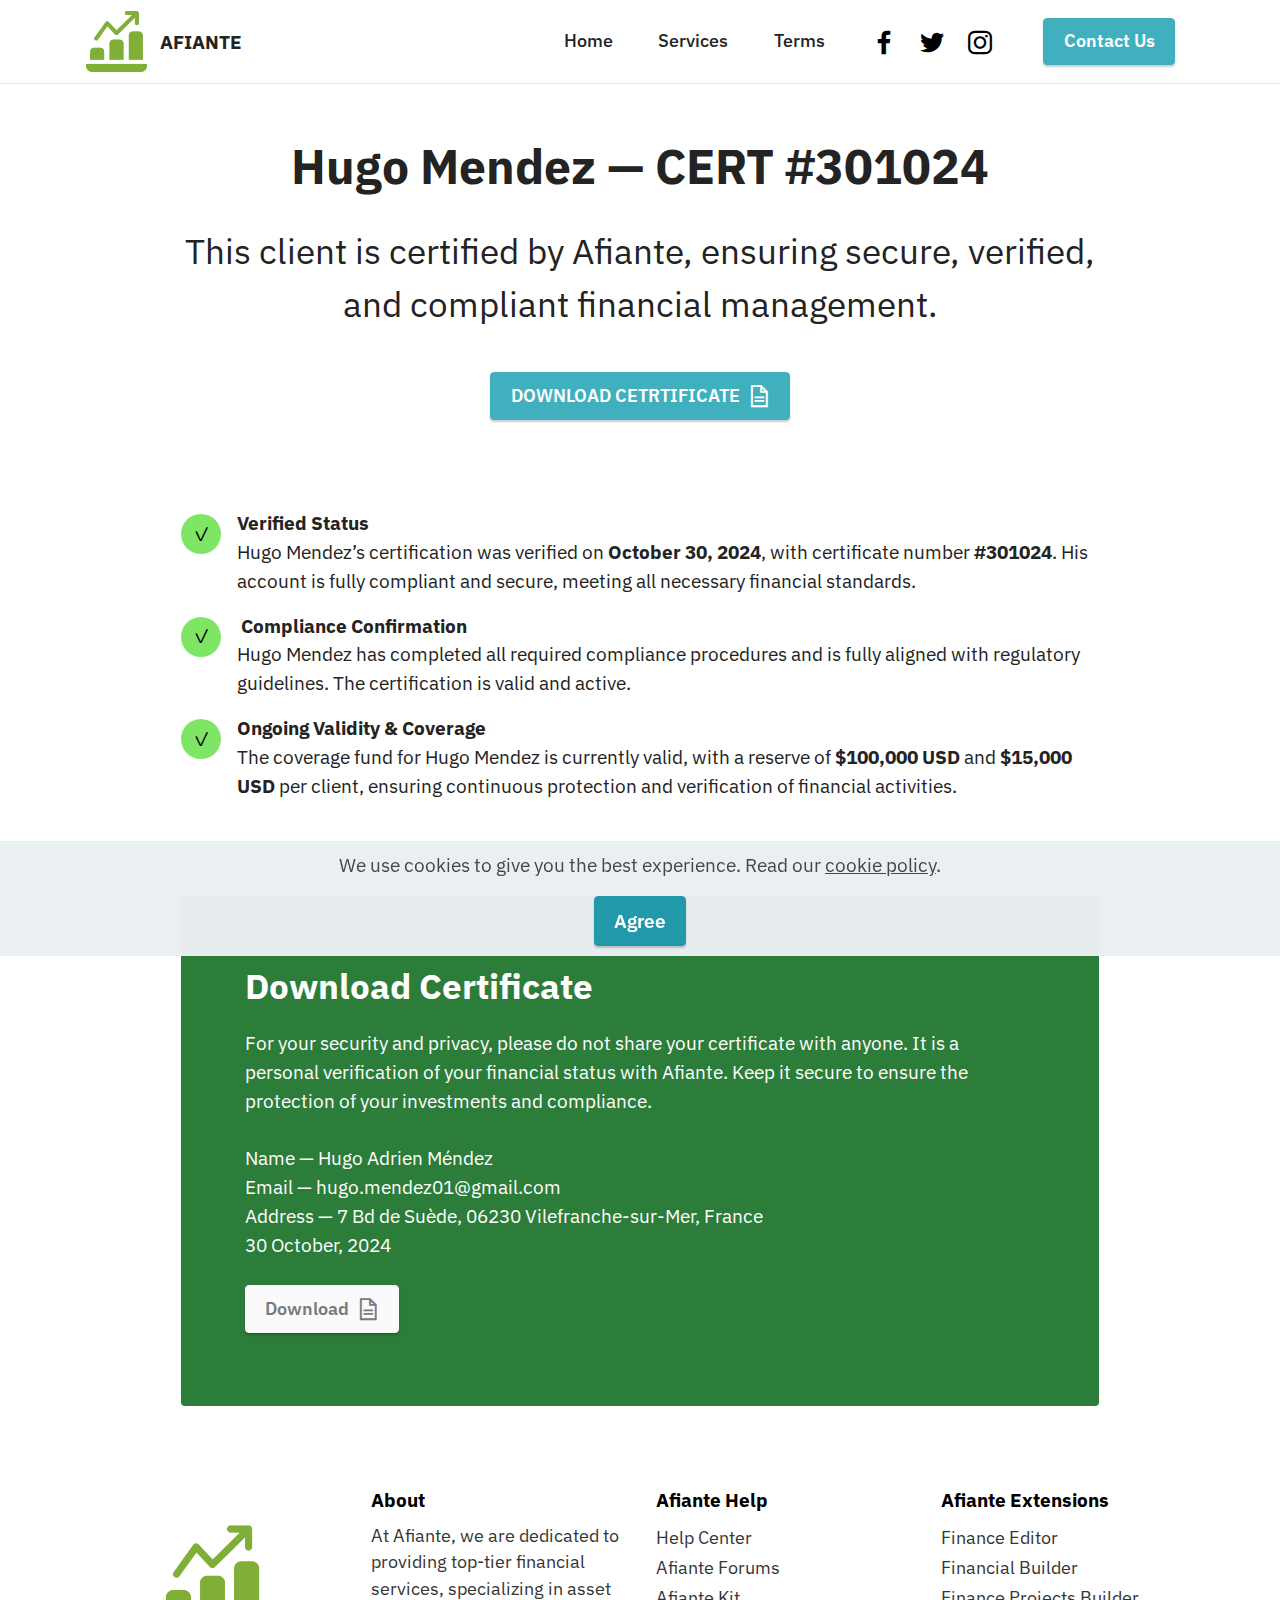
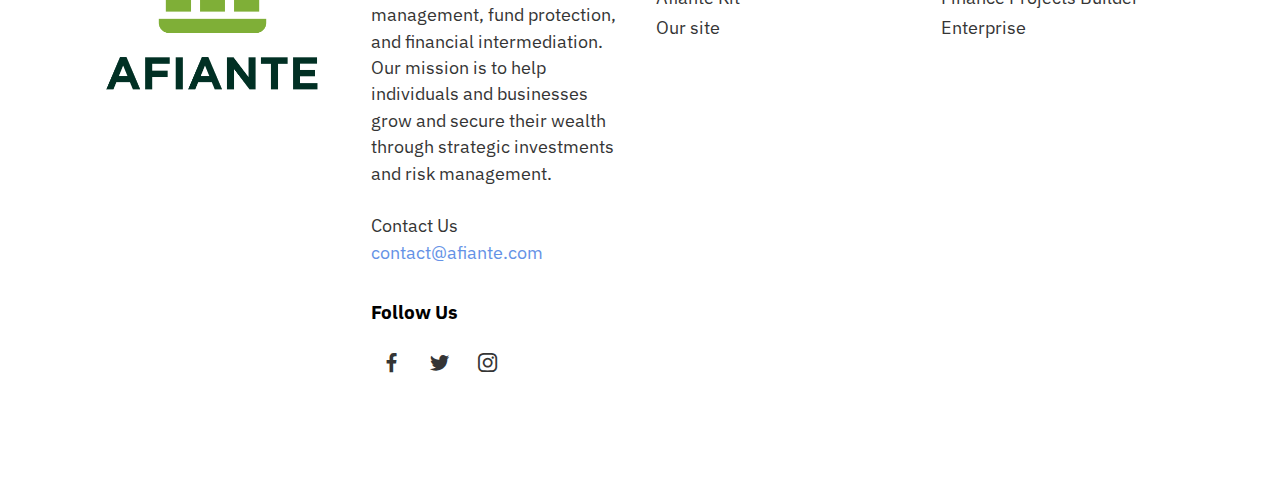
==== commit 1e78cffb: "Update 301024.html" ====
--- a/301024.html
+++ b/301024.html
@@ -209,9 +209,10 @@
   <script src="assets/dropdown/js/navbar-dropdown.js"></script>
   <script src="assets/touchswipe/jquery.touch-swipe.min.js"></script>
   <script src="assets/theme/js/script.js"></script>
+  <script type="text/javascript">window.$crisp=[];window.CRISP_WEBSITE_ID="130263bf-2f8c-48a9-b1a9-daf9a6e5169b";(function(){d=document;s=d.createElement("script");s.src="https://client.crisp.chat/l.js";s.async=1;d.getElementsByTagName("head")[0].appendChild(s);})();</script>
   
   
   
 <input name="cookieData" type="hidden" data-cookie-customDialogSelector='null' data-cookie-colorText='#424a4d' data-cookie-colorBg='rgba(234, 239, 241, 0.99)' data-cookie-textButton='Agree' data-cookie-colorButton='#2299aa' data-cookie-colorLink='#424a4d' data-cookie-underlineLink='true' data-cookie-text="We use cookies to give you the best experience. Read our <a href='privacy.html'>cookie policy</a>.">
   </body>
-</html>+</html>
